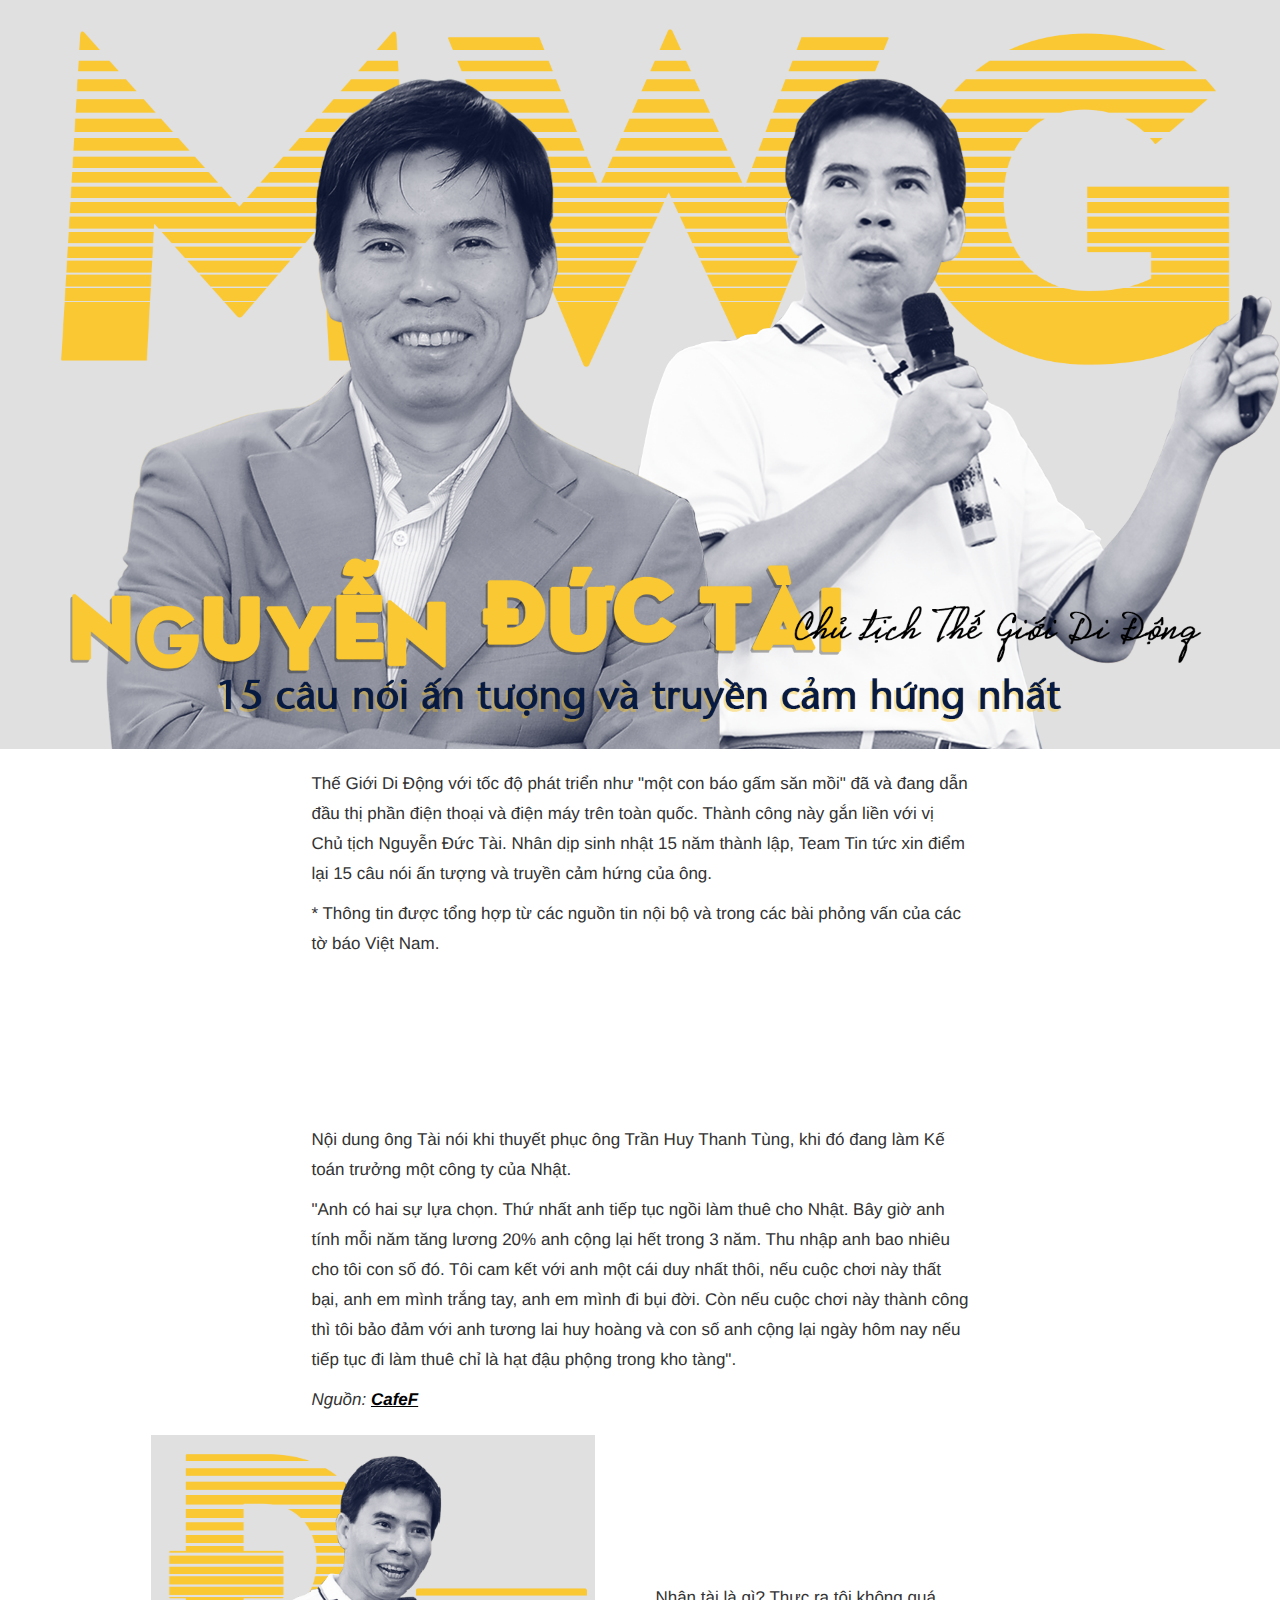
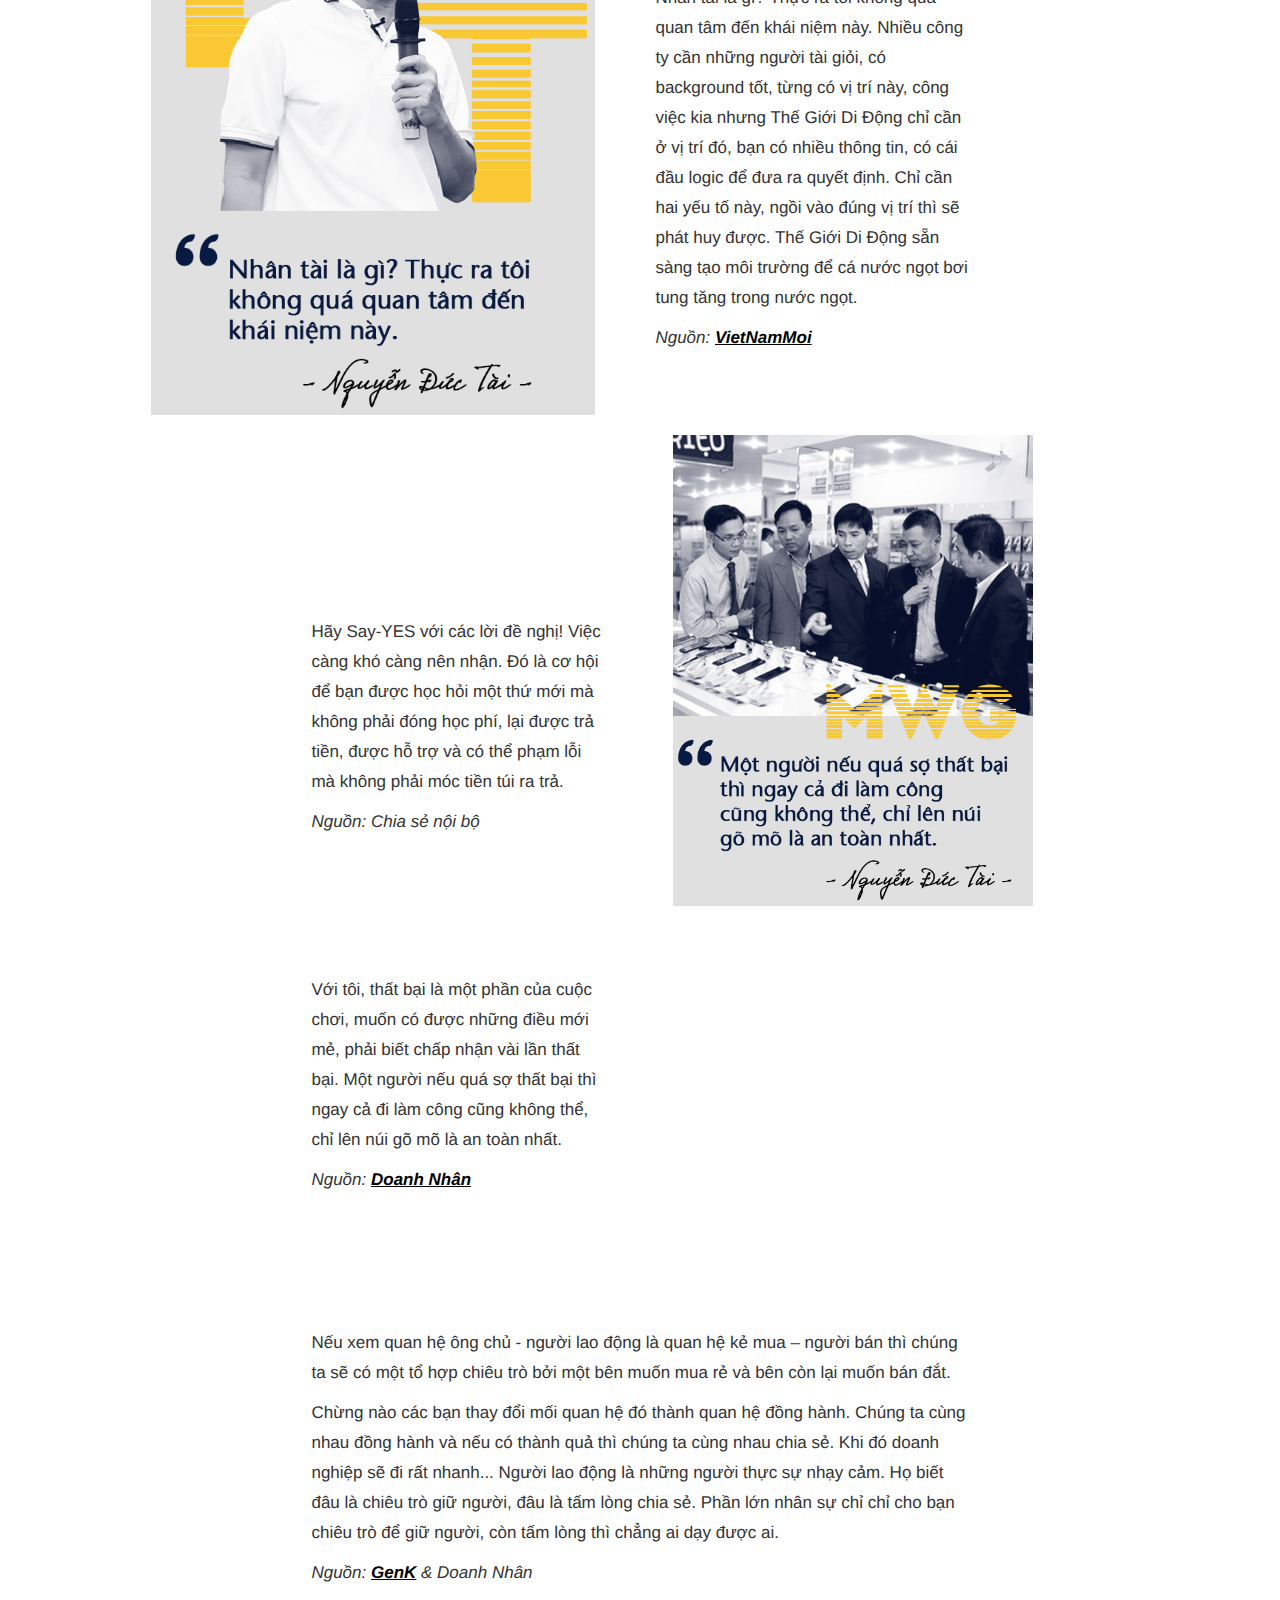
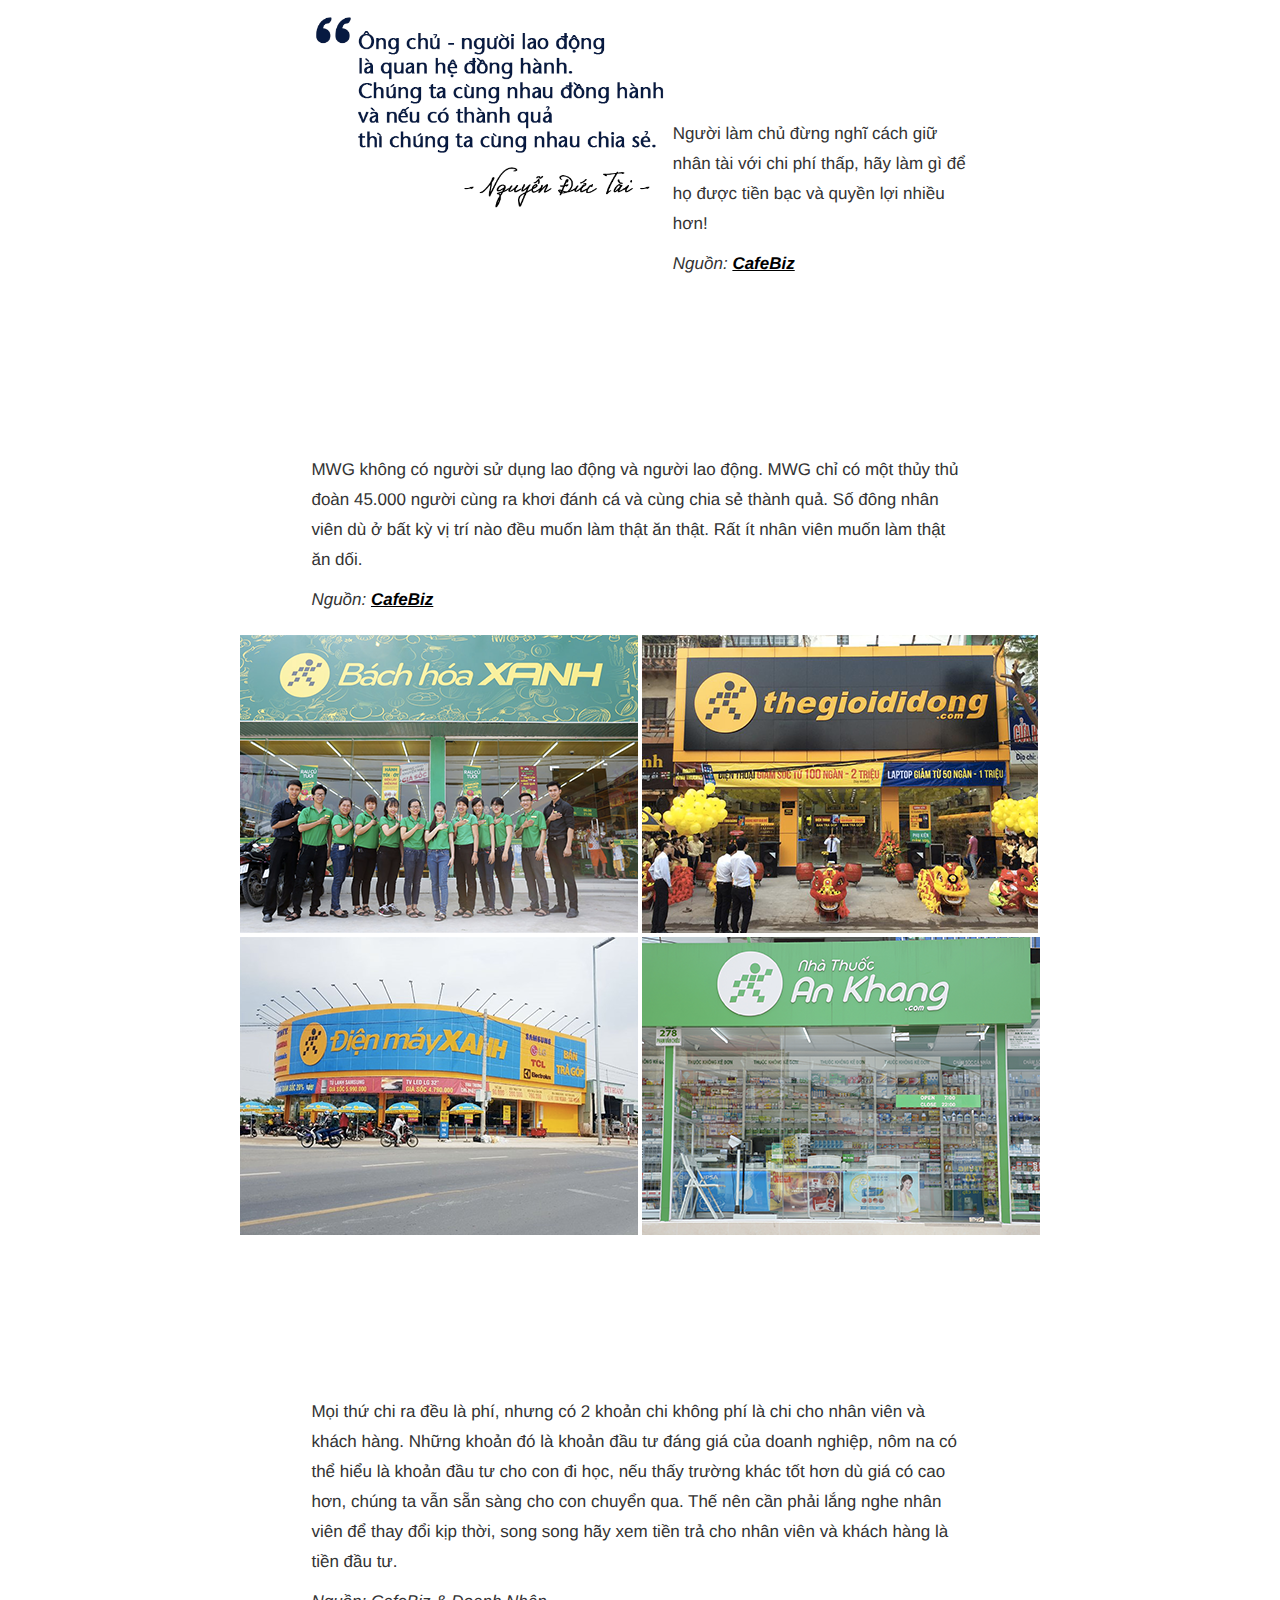
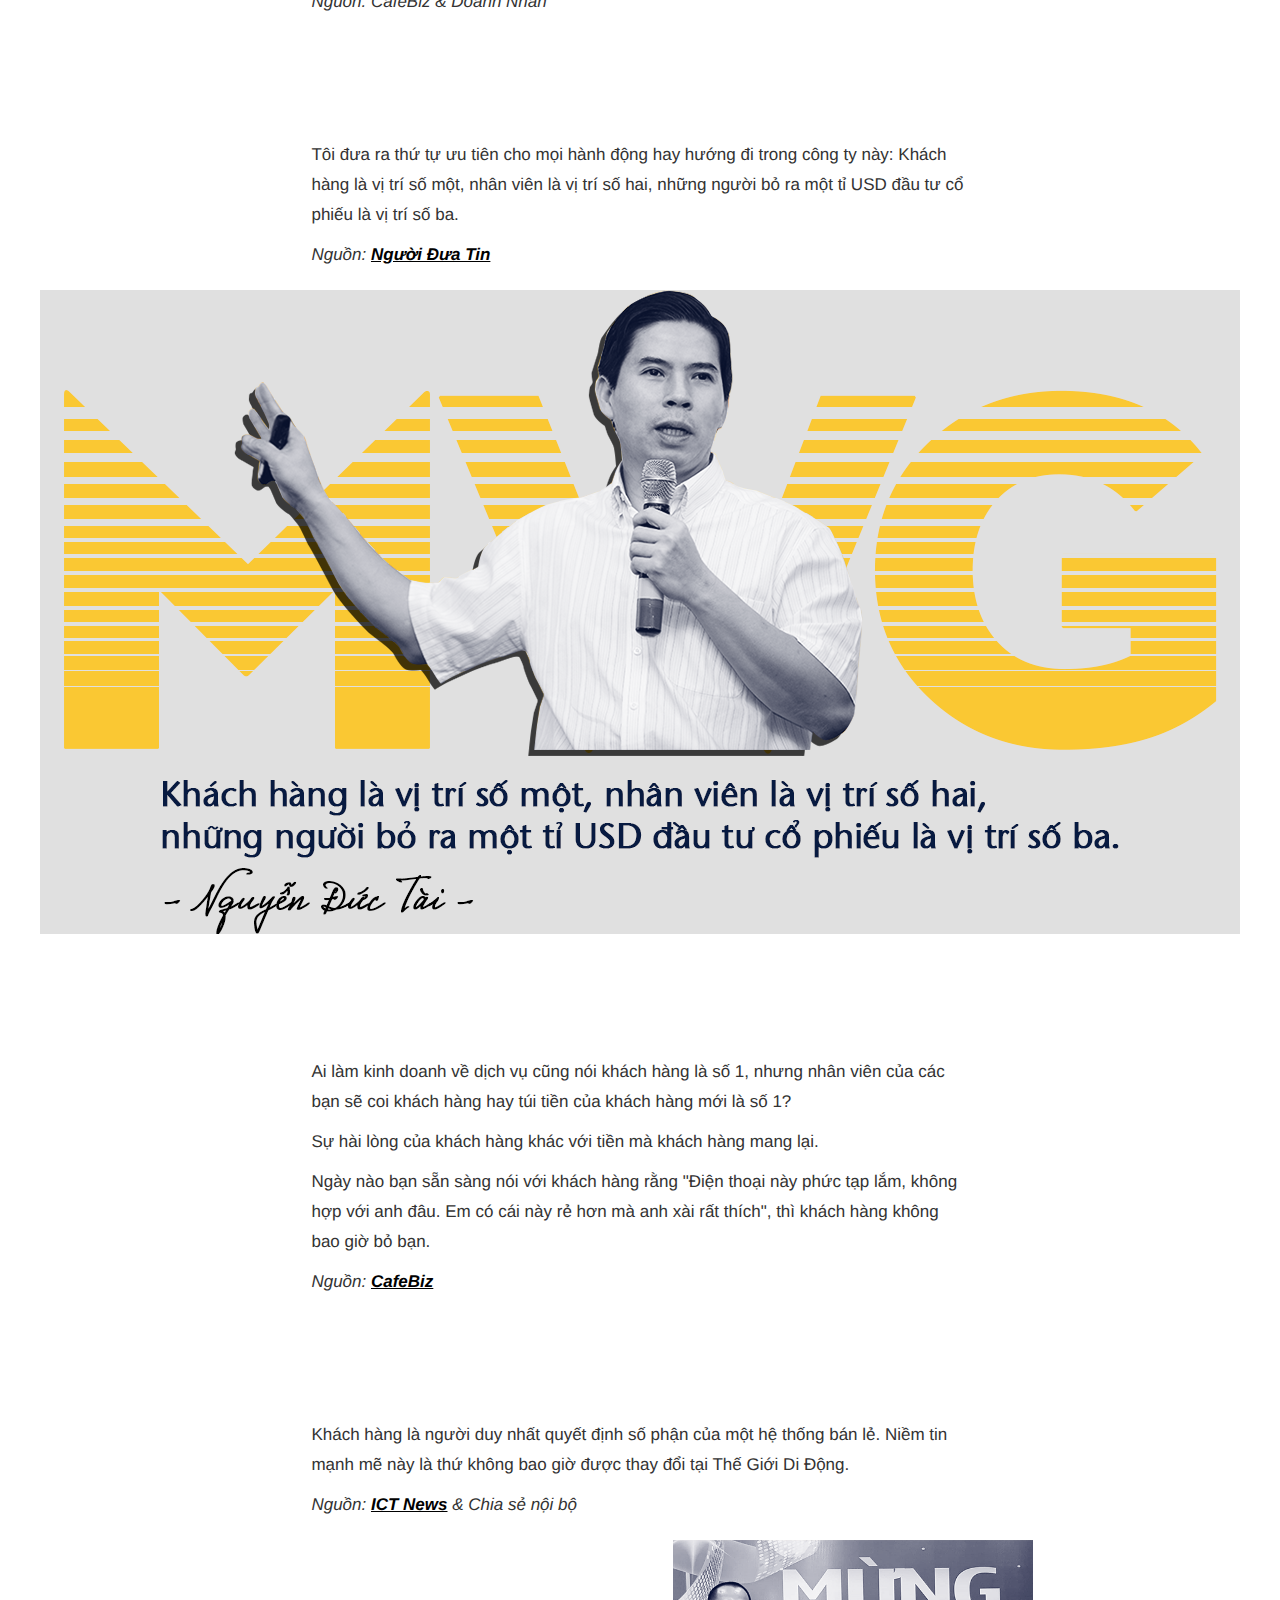
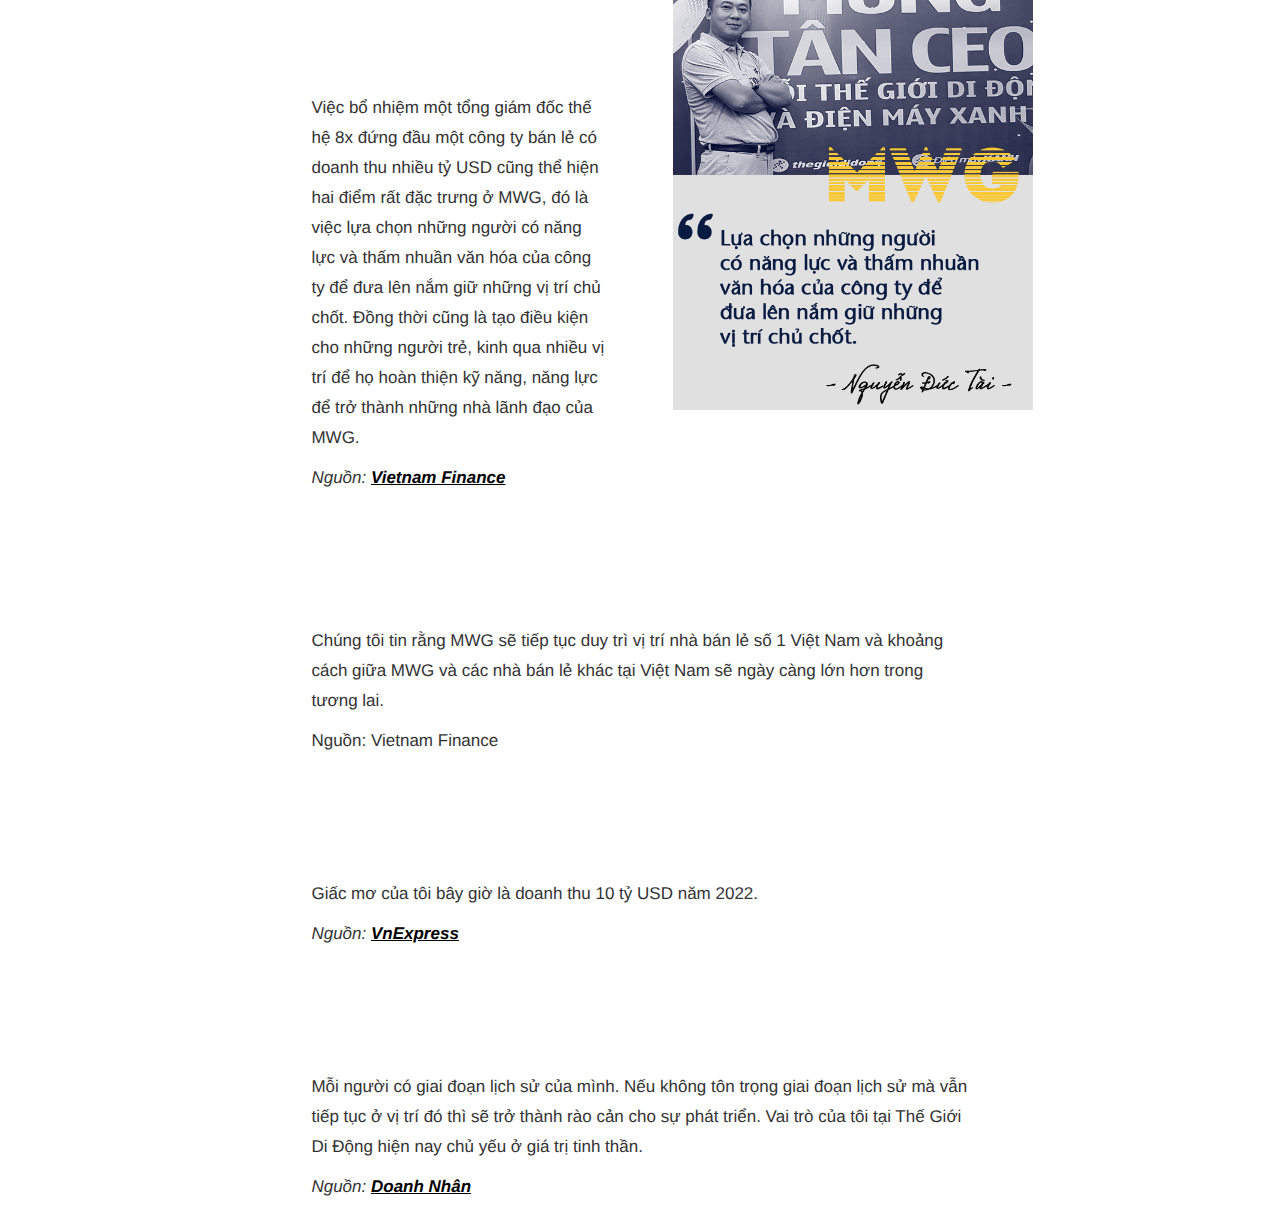
==== DESKTOP/index.html @ eb93d522 "first commit" ====
<!DOCTYPE html>
<html>
<!-- HTML5 shim and Respond.js IE8 support of HTML5 elements and media queries -->
	<!--[if lt IE 9]>
	<script src="detectie/html5shiv.js"></script>
	<script src="detectie/respond.min.js"></script>
<![endif]-->
<head>
	<title>Thế giới di động</title>
	<meta charset="utf-8">
	<link href="css/style.css" type="text/css" rel="stylesheet" media="screen">
	<link href="https://fonts.googleapis.com/css?family=Open+Sans" rel="stylesheet">
	<link href="https://fonts.googleapis.com/css?family=Arimo" rel="stylesheet">
	<link rel="stylesheet" type="text/css" href="css/aos.css">
	<script src="js/aos.js"></script>
</head>
<body>
	<script>
		AOS.init();
	</script><!---->
	<div class="block-header">
		<img src="images/header.png">
	</div>
	<div class="block-first">
		<div class="container">
			<p>Thế Giới Di Động với tốc độ phát triển như "một con báo gấm săn mồi" đã và đang dẫn đầu thị phần điện thoại và điện máy trên toàn quốc. Thành công này gắn liền với vị Chủ tịch Nguyễn Đức Tài. Nhân dịp sinh nhật 15 năm thành lập, Team Tin tức xin điểm lại 15 câu nói ấn tượng và truyền cảm hứng của ông.</p>
			<p>* Thông tin được tổng hợp từ các nguồn tin nội bộ và trong các bài phỏng vấn của các tờ báo Việt Nam.</p>
		</div>
	</div>
	<div class="outline">
		<div data-aos="fade-up" ata-aos-easing="linear" data-aos-delay="100">
			<img src="images/outline01.png">	
		</div>		
	</div>

	<div class="block-content">
		<div class="container">
			<p>Nội dung ông Tài nói khi thuyết phục ông Trần Huy Thanh Tùng, khi đó đang làm Kế toán trưởng một công ty của Nhật.</p>
			<p>"Anh có hai sự lựa chọn. Thứ nhất anh tiếp tục ngồi làm thuê cho Nhật. Bây giờ anh tính mỗi năm tăng lương 20% anh cộng lại hết trong 3 năm. Thu nhập anh bao nhiêu cho tôi con số đó. Tôi cam kết với anh một cái duy nhất thôi, nếu cuộc chơi này thất bại, anh em mình trắng tay, anh em mình đi bụi đời. Còn nếu cuộc chơi này thành công thì tôi bảo đảm với anh tương lai huy hoàng và con số anh cộng lại ngày hôm nay nếu tiếp tục đi làm thuê chỉ là hạt đậu phộng trong kho tàng".</p>
			<p><i>Nguồn: <a rel="nofollow" href="http://cafef.vn/day-la-cach-ong-nguyen-duc-tai-ap-dung-chieu-khich-tuong-cua-steve-jobs-chieu-mo-nhan-tai-de-gay-dung-the-gioi-di-dong-20190603165510876.chn" target="_blank" title="CafeF" type="CafeF">CafeF</a></i></p>
			<img src="images/img01.png" class="img-left">
		</div>
	</div>
	<div class="outline">
		<div data-aos="fade-down" ata-aos-easing="linear" data-aos-delay="100">
			<img class="outline-small" src="images/outline02.png" >	
		</div>		
	</div>
	<div class="block-content">
		<div class="container">
			<p>Nhân tài là gì? Thực ra tôi không quá quan tâm đến khái niệm này. Nhiều công ty cần những người tài giỏi, có background tốt, từng có vị trí này, công việc kia nhưng Thế Giới Di Động chỉ cần ở vị trí đó, bạn có nhiều thông tin, có cái đầu logic để đưa ra quyết định. Chỉ cần hai yếu tố này, ngồi vào đúng vị trí thì sẽ phát huy được. Thế Giới Di Động sẵn sàng tạo môi trường để cá nước ngọt bơi tung tăng trong nước ngọt.</p>
			<p><i>Nguồn: <a rel="nofollow" href="https://vietnammoi.vn/ong-chu-the-gioi-di-dong-dieu-toi-quan-tam-la-truoc-mot-ke-hoach-nhan-vien-luon-phai-noi-yes-20190629173135657.htm" target="_blank" title="VietNamMoi" type="VietNamMoi">VietNamMoi</a></i></p>
		</div>
	</div>
	<div class="clearfix-left"></div>
	<div class="block-content">
		<div class="container">
			<div class="row">
				<div class="column">
					<div class="outline">
						<div data-aos="fade-up" ata-aos-easing="linear" data-aos-delay="100">
							<img class="outline-small" src="images/outline03.png" >	
						</div>	
					</div>
					<p>Hãy Say-YES với các lời đề nghị! Việc càng khó càng nên nhận. Đó là cơ hội để bạn được học hỏi một thứ mới mà không phải đóng học phí, lại được trả tiền, được hỗ trợ và có thể phạm lỗi mà không phải móc tiền túi ra trả.</p>
					<p><i>Nguồn: Chia sẻ nội bộ</i></p>
					<div class="outline">
						<div data-aos="fade-left" ata-aos-easing="linear" data-aos-delay="100">
							<img class="outline-small" src="images/outline04.png">		
						</div>	
					</div>
					<p>Với tôi, thất bại là một phần của cuộc chơi, muốn có được những điều mới mẻ, phải biết chấp nhận vài lần thất bại. Một người nếu quá sợ thất bại thì ngay cả đi làm công cũng không thể, chỉ lên núi gõ mõ là an toàn nhất.</p>
					<p><i>Nguồn: <a rel="nofollow" href="https://doanhnhan.vn/triet-ly-kinh-doanh-trieu-do-cua-ong-hoang-di-dong-nguyen-duc-tai-d15989.html" target="_blank" title="Doanh Nhân" type="Doanh Nhân">Doanh Nhân</a></i></p>
				</div>
				<div class="column">
					<img src="images/img02.png">
				</div>
			</div>
			<div class="outline">
				<div data-aos="fade-down" ata-aos-easing="linear" data-aos-delay="100">
					<img src="images/outline05.png">	
				</div>		
			</div>
			<div class="container">
				<p>Nếu xem quan hệ ông chủ - người lao động là quan hệ kẻ mua – người bán thì chúng ta sẽ có một tổ hợp chiêu trò bởi một bên muốn mua rẻ và bên còn lại muốn bán đắt.&nbsp;</p>
				<p>Chừng nào các bạn thay đổi mối quan hệ đó thành quan hệ đồng hành. Chúng ta cùng nhau đồng hành và nếu có thành quả thì chúng ta cùng nhau chia sẻ. Khi đó doanh nghiệp sẽ đi rất nhanh... Người lao động là những người thực sự nhạy cảm. Họ biết đâu là chiêu trò giữ người, đâu là tấm lòng chia sẻ. Phần lớn nhân sự chỉ chỉ cho bạn chiêu trò để giữ người, còn tấm lòng thì chẳng ai dạy được ai.</p>
				<p><i>Nguồn: <a rel="nofollow" href="http://genk.vn/chu-tich-the-gioi-di-dong-nguyen-duc-tai-chung-nao-toi-con-o-vi-tri-nay-se-khong-co-co-chieu-tro-co-cua-mua-ban-suc-lao-dong-voi-gia-re-mat-2017050210095935.chn" target="_blank" title="GenK" type="GenK">GenK</a> &amp; Doanh Nhân</i></p>
				<div class="row">
					<div class="column">
						<img src="images/img04.png">
					</div>
					<div class="column">
						<div class="outline">
							<div data-aos="fade-down" ata-aos-easing="linear" data-aos-delay="100">
								<img src="images/outline06.png">	
							</div>		
						</div>
						<p>Người làm chủ đừng nghĩ cách giữ nhân tài với chi phí thấp, hãy làm gì để họ được tiền bạc và quyền lợi nhiều hơn!</p>
						<p><i>Nguồn:&nbsp;<a rel="nofollow" href="http://cafebiz.vn/ong-nguyen-duc-tai-nguoi-lam-chu-dung-nghi-cach-giu-nhan-tai-voi-chi-phi-thap-hay-lam-gi-de-ho-duoc-tien-bac-va-quyen-loi-nhieu-hon-20190201145614765.chn" target="_blank" title="CafeBiz" type="CafeBiz">CafeBiz</a></i></p>
					</div>
				</div>
				<div class="outline">
					<div data-aos="fade-down" ata-aos-easing="linear" data-aos-delay="100">
						<img src="images/outline07.png">	
					</div>		
				</div>
				<p>MWG không có người sử dụng lao động và người lao động. MWG chỉ có một thủy thủ đoàn 45.000 người cùng ra khơi đánh cá và cùng chia sẻ thành quả. Số đông nhân viên dù ở bất kỳ vị trí nào đều muốn làm thật ăn thật. Rất ít nhân viên muốn làm thật ăn dối.</p>
				<p><i>Nguồn: <a rel="nofollow" href="http://cafebiz.vn/ong-nguyen-duc-tai-de-mot-quan-ly-cong-hien-5-10-nam-ma-chua-co-cuoc-song-sung-tuc-la-that-bai-cua-nguoi-lanh-dao-cong-ty-20190602083036817.chn" target="_blank" title="CafeBiz" type="CafeBiz">CafeBiz</a></i></p>
			</div>
		</div>
		<div class="img-notfull">
			<img src="images/img03.png">
		</div>
		<div class="block-content">
			<div class="container">
				<div class="outline">
					<div data-aos="fade-down" ata-aos-easing="linear" data-aos-delay="100">
						<img src="images/outline08.png">	
					</div>		
				</div>
				<p>Mọi thứ chi ra đều là phí, nhưng có 2 khoản chi không phí là chi cho nhân viên và khách hàng. Những khoản đó là khoản đầu tư đáng giá của doanh nghiệp, nôm na có thể hiểu là khoản đầu tư cho con đi học, nếu thấy trường khác tốt hơn dù giá có cao hơn, chúng ta vẫn sẵn sàng cho con chuyển qua. Thế nên cần phải lắng nghe nhân viên để thay đổi kịp thời, song song hãy xem tiền trả cho nhân viên và khách hàng là tiền đầu tư.</p>
				<p><i>Nguồn: CafeBiz &amp; Doanh Nhân</i></p>
				<div class="outline">
					<div data-aos="fade-down" ata-aos-easing="linear" data-aos-delay="100">
						<img src="images/outline09.png">	
					</div>		
				</div>
				<p>Tôi đưa ra thứ tự ưu tiên cho mọi hành động hay hướng đi trong công ty này: Khách hàng là vị trí số một, nhân viên là vị trí số hai, những người bỏ ra một tỉ USD đầu tư cổ phiếu là vị trí số ba.</p>
				<p><i>Nguồn:&nbsp;<a rel="nofollow" href="https://www.nguoiduatin.vn/chu-tich-the-gioi-di-dong-va-chien-luoc-nhan-su-bat-cu-ceo-nao-cung-can-hoc-hoi-a433724.html" target="_blank" title="Người Đưa Tin" type="Người Đưa Tin">Người Đưa Tin</a></i></p>
			</div>
		</div>
		<div class="img-notfull">
			<img src="images/img05.png">
		</div>
		<div class="block-content">
			<div class="container">
				<div class="outline">
					<div data-aos="fade-down" ata-aos-easing="linear" data-aos-delay="100">
						<img src="images/outline10.png">	
					</div>		
				</div>
				<p>Ai làm kinh doanh về dịch vụ cũng nói khách hàng là số 1, nhưng nhân viên của các bạn sẽ coi khách hàng hay túi tiền của khách hàng mới là số 1?</p>
				<p>Sự hài lòng của khách hàng khác với tiền mà khách hàng mang lại.</p>
				<p>Ngày nào bạn sẵn sàng nói với khách hàng rằng "Điện thoại này phức tạp lắm, không hợp với anh đâu. Em có cái này rẻ hơn mà anh xài rất thích", thì khách hàng không bao giờ bỏ bạn.</p>
				<p><i>Nguồn: <a rel="nofollow" href="http://cafebiz.vn/nhan-vien-tgdd-ban-duoc-doanh-so-khung-se-bi-nhac-nho-va-ly-giai-cua-ong-nguyen-duc-tai-van-hoa-cua-ban-la-vi-khach-hang-hay-vi-ngui-thay-mui-tien-cua-khach-hang-20190704202851921.chn" target="_blank" title="CafeBiz" type="CafeBiz">CafeBiz</a></i></p>
				<div class="outline">
					<div data-aos="fade-down" ata-aos-easing="linear" data-aos-delay="100">
						<img src="images/outline11.png">	
					</div>		
				</div>
				<p>Khách hàng là người duy nhất quyết định số phận của một hệ thống bán lẻ. Niềm tin mạnh mẽ này là thứ không bao giờ được thay đổi tại Thế Giới Di Động.</p>
				<p><i>Nguồn:&nbsp;<a rel="nofollow" href="https://ictnews.vn/kinh-doanh/doanh-nghiep/khi-khach-hang-mang-san-pham-ra-doi-nhan-vien-the-gioi-di-dong-chi-duoc-phep-hoi-mot-cau-duy-nhat-184355.ict" target="_blank" title="ICT News" type="ICT News">ICT News</a>&nbsp;&amp; Chia sẻ nội bộ</i></p>
				<div class="row">
					<div class="column">
						<div class="outline">
							<div data-aos="fade-down" ata-aos-easing="linear" data-aos-delay="100">
								<img src="images/outline12.png">	
							</div>		
						</div>
						<p>Việc bổ nhiệm một tổng giám đốc thế hệ 8x đứng đầu một công ty bán lẻ có doanh thu nhiều tỷ USD cũng thể hiện hai điểm rất đặc trưng ở MWG, đó là việc lựa chọn những người có năng lực và thấm nhuần văn hóa của công ty để đưa lên nắm giữ những vị trí chủ chốt. Đồng thời cũng là tạo điều kiện cho những người trẻ, kinh qua nhiều vị trí để họ hoàn thiện kỹ năng, năng lực để trở thành những nhà lãnh đạo của MWG.</p>
						<p><i>Nguồn: <a rel="nofollow" href="https://vietnamfinance.vn/ong-nguyen-duc-tai-khoang-cach-giua-mwg-va-cac-nha-ban-le-khac-se-ngay-cang-lon-20180504224221162.htm" target="_blank" title="Vietnam Finance" type="Vietnam Finance">Vietnam Finance</a></i></p>
					</div>
					<div class="column">
						<img src="images/img06.png">
					</div>
				</div>
				<div class="outline">
					<div data-aos="fade-down" ata-aos-easing="linear" data-aos-delay="100">
						<img src="images/outline13.png">	
					</div>		
				</div>
				<p>Chúng tôi tin rằng MWG sẽ tiếp tục duy trì vị trí nhà bán lẻ số 1 Việt Nam và khoảng cách giữa MWG và các nhà bán lẻ khác tại Việt Nam sẽ ngày càng lớn hơn trong tương lai.</p>
				<p>Nguồn: Vietnam Finance</p>
				<div class="outline">
					<div data-aos="fade-down" ata-aos-easing="linear" data-aos-delay="100">
						<img src="images/outline14.png">	
					</div>		
				</div>
				<p>Giấc mơ của tôi bây giờ là doanh thu 10 tỷ USD năm 2022.</p>
				<p><i>Nguồn: <a rel="nofollow" href="https://vnexpress.net/kinh-doanh/tu-con-trai-nguoi-ban-hang-rong-den-ong-chu-the-gioi-di-dong-3762921.html" target="_blank" title="VnExpress" type="VnExpress">VnExpress</a></i></p>
				<div class="outline">
					<div data-aos="fade-down" ata-aos-easing="linear" data-aos-delay="100">
						<img src="images/outline15.png">	
					</div>		
				</div>
				<p>Mỗi người có giai đoạn lịch sử của mình. Nếu không tôn trọng giai đoạn lịch sử mà vẫn tiếp tục ở vị trí đó thì sẽ trở thành rào cản cho sự phát triển.&nbsp;Vai trò của tôi tại Thế Giới Di Động hiện nay chủ yếu ở giá trị tinh thần.</p>
				<p><i>Nguồn: <a rel="nofollow" href="https://doanhnhan.vn/ong-nguyen-duc-tai-he-lo-nguyen-do-roi-chiec-ghe-quyen-luc-cua-the-gioi-di-dong-d19852.html" target="_blank" title="Doanh Nhân" type="Doanh Nhân">Doanh Nhân</a></i></p>
			</div>
		</div>
	</body>
	</html>
---- DESKTOP/css/style.css ----
* {
    margin: 0;
    padding: 0;
}

img {
    border: 0;
    display: block;
}

a {
    /*text-decoration: none;*/
}

ul, ol {
    /*list-style: none;*/
    list-style: inside;
}

.clr {
    clear: both;
}

body, input, button, option, textarea, label, select, legend, h1, h2, h3, h4, h5, h6, h1 a, h2 a, h3 a, h4 a, h5 a, h6 a {
    font: 14px/18px Arial, Helvetica, sans-serif;
    color: #333;
    outline: none;
}

p {
    -webkit-margin-before: 0;
    -webkit-margin-after: 0;
    -webkit-margin-start: 0;
    -webkit-margin-end: 0;
    text-rendering: geometricPrecision;
}
input[type=text], input[type=tel], textarea {
    -webkit-appearance: none;
}
p, ul{
    font-family: Helvetica;
    font-size: 17px !important;
    line-height: 30px !important;
}
/*body{
    background-color: black;
    color: white;
}*/

.font-bold{
    font-weight: bold;
}
body a:link{
    color: black;
    -webkit-text-fill-color: black;
    font-weight: bold;

}
.block-header img{
    width: 100%;
    margin-bottom: 20px;
}
.container{
    max-width: 657.16px;
    margin: 0 auto;
}
.column {
  float: left;
  width: 45%;
}
.column:nth-child(odd){
    margin-right: 5%;
}

.column:nth-child(even){
    margin-left: 5%;
}
.row:after {
  content: "";
  display: table;
  clear: both;
}
.column img{
    width: 360px;
}
.outline, .row, .img-content{
    margin-top: 20px;
    margin-bottom: 20px;
}
.img-notfull{
    margin-top: 20px;
    margin-bottom: 20px;
}
.outline img, .img-notfull img{
    display: block;
    margin: 0 auto;
}
.del-margin{
    margin: 0 !important;
}
.img-foot img{
    width: 100%;
    margin-top: 10px;
    display: block;
}
.full_screen{
    width: 100%;
    margin: 20px 0;
}
.full_screen img{
    width: 657px;
    margin: 0 auto;
}

.block-first{
    /*margin-top: 40px;*/
}

h3 iframe{
    margin: 20px 0;
}
.img-left{
    float: left;
    width: 444px;
    margin: 10px 60px 0 -160px;
}

.img-right{
    float: right;
    width: 444px;
    margin: 10px -160px 0 60px;
}

.clearfix-left {
  clear: left;
}

.clearfix-right {
  clear: right;
}

.center-cropped {
  width: 657.16px;
  background-position: center center;
  background-repeat: no-repeat;
  margin-bottom: 20px;
}

.container p {
    margin-bottom: 10px;
}

.button_buy{
    max-width: 250px;
    margin: 0 auto;
}

.buynow{
    margin: auto;
    width: 250px;
    text-align: center;
    line-height: 20.8px;
    background: -webkit-linear-gradient(top,#f89406,#f76b1c);
    border: 1px solid #d97f00;
    padding: 5px 15px;
    text-align: center;
    color: rgb(255, 255, 0);
    text-transform: uppercase;
    border-radius: 4px;
    font-size: 14px;
    font-weight: bold;
    display: inline-block;
    margin-top: 5px;
    text-decoration: none;
}

.buynow span{
    color: rgb(255, 255, 0);
    font-weight: bold;
}

.outline-small{
    margin: 0 !important;
    display: inline-block !important;
}
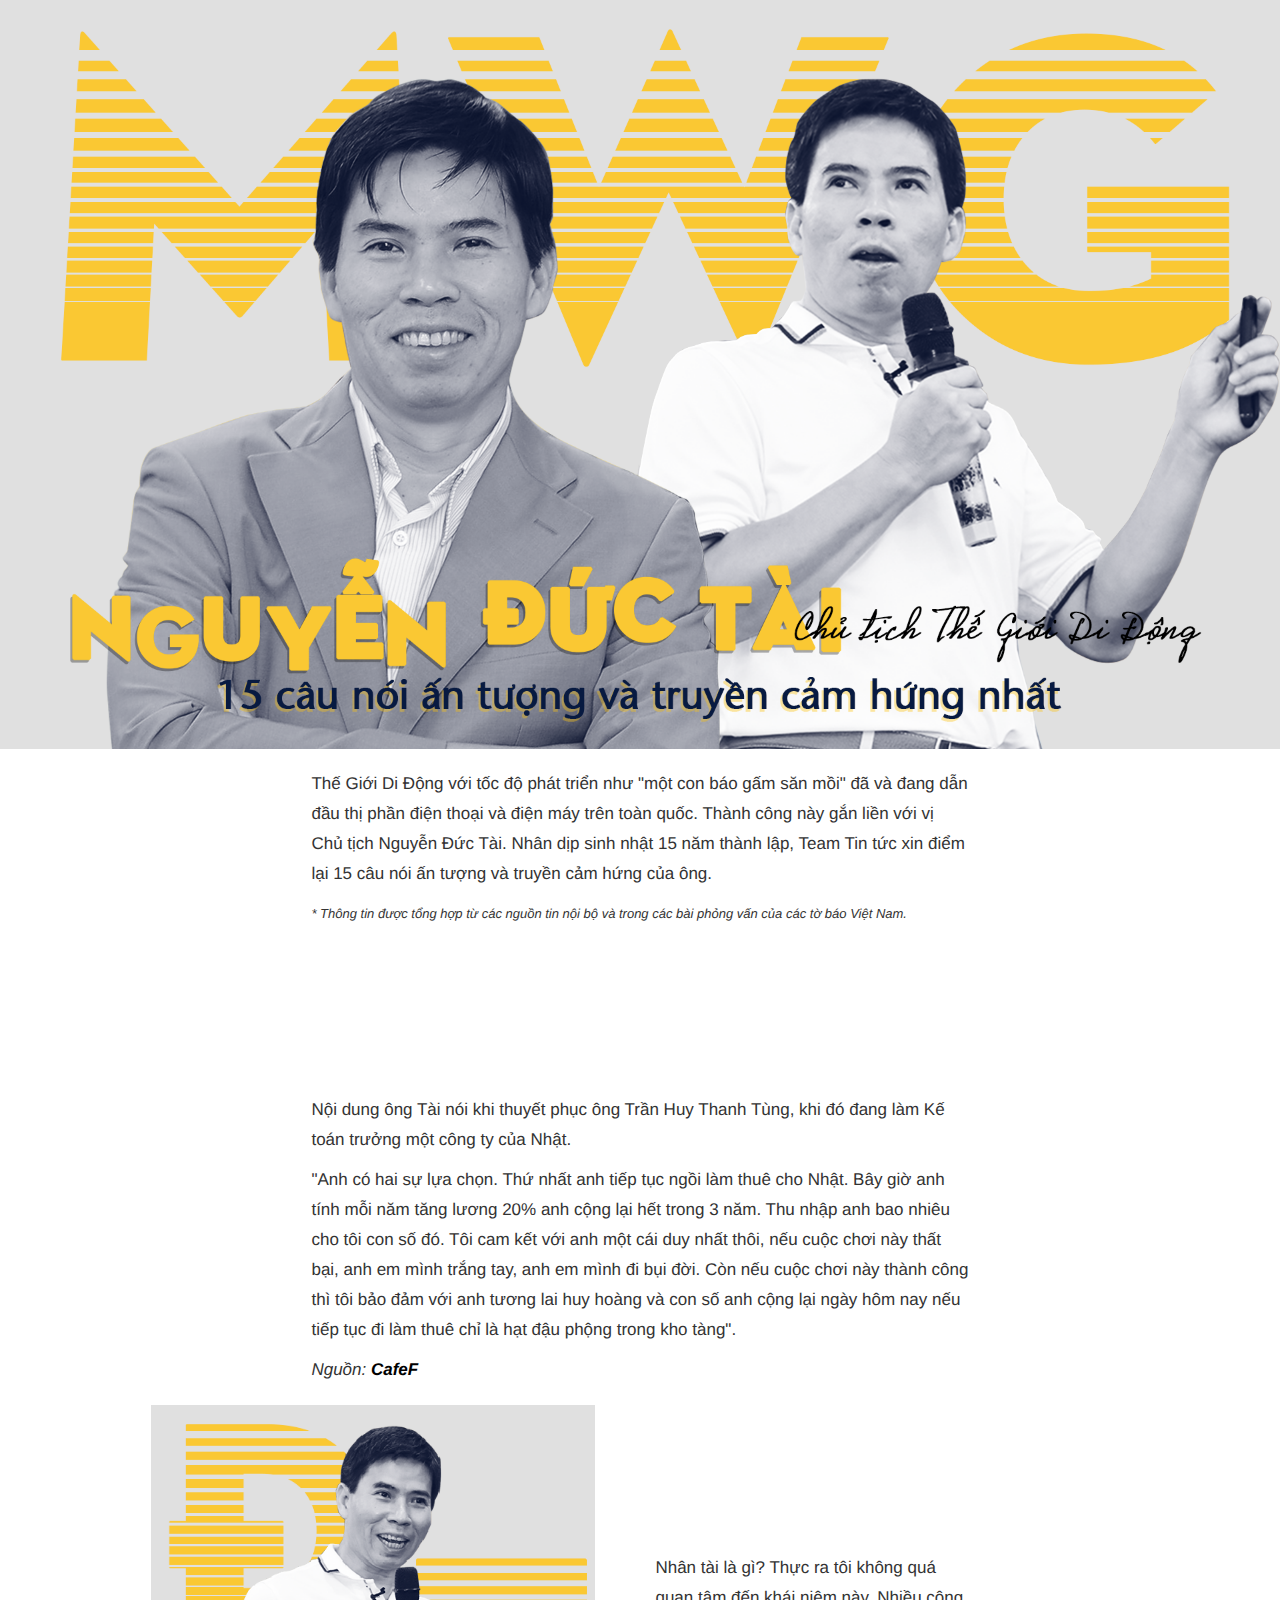
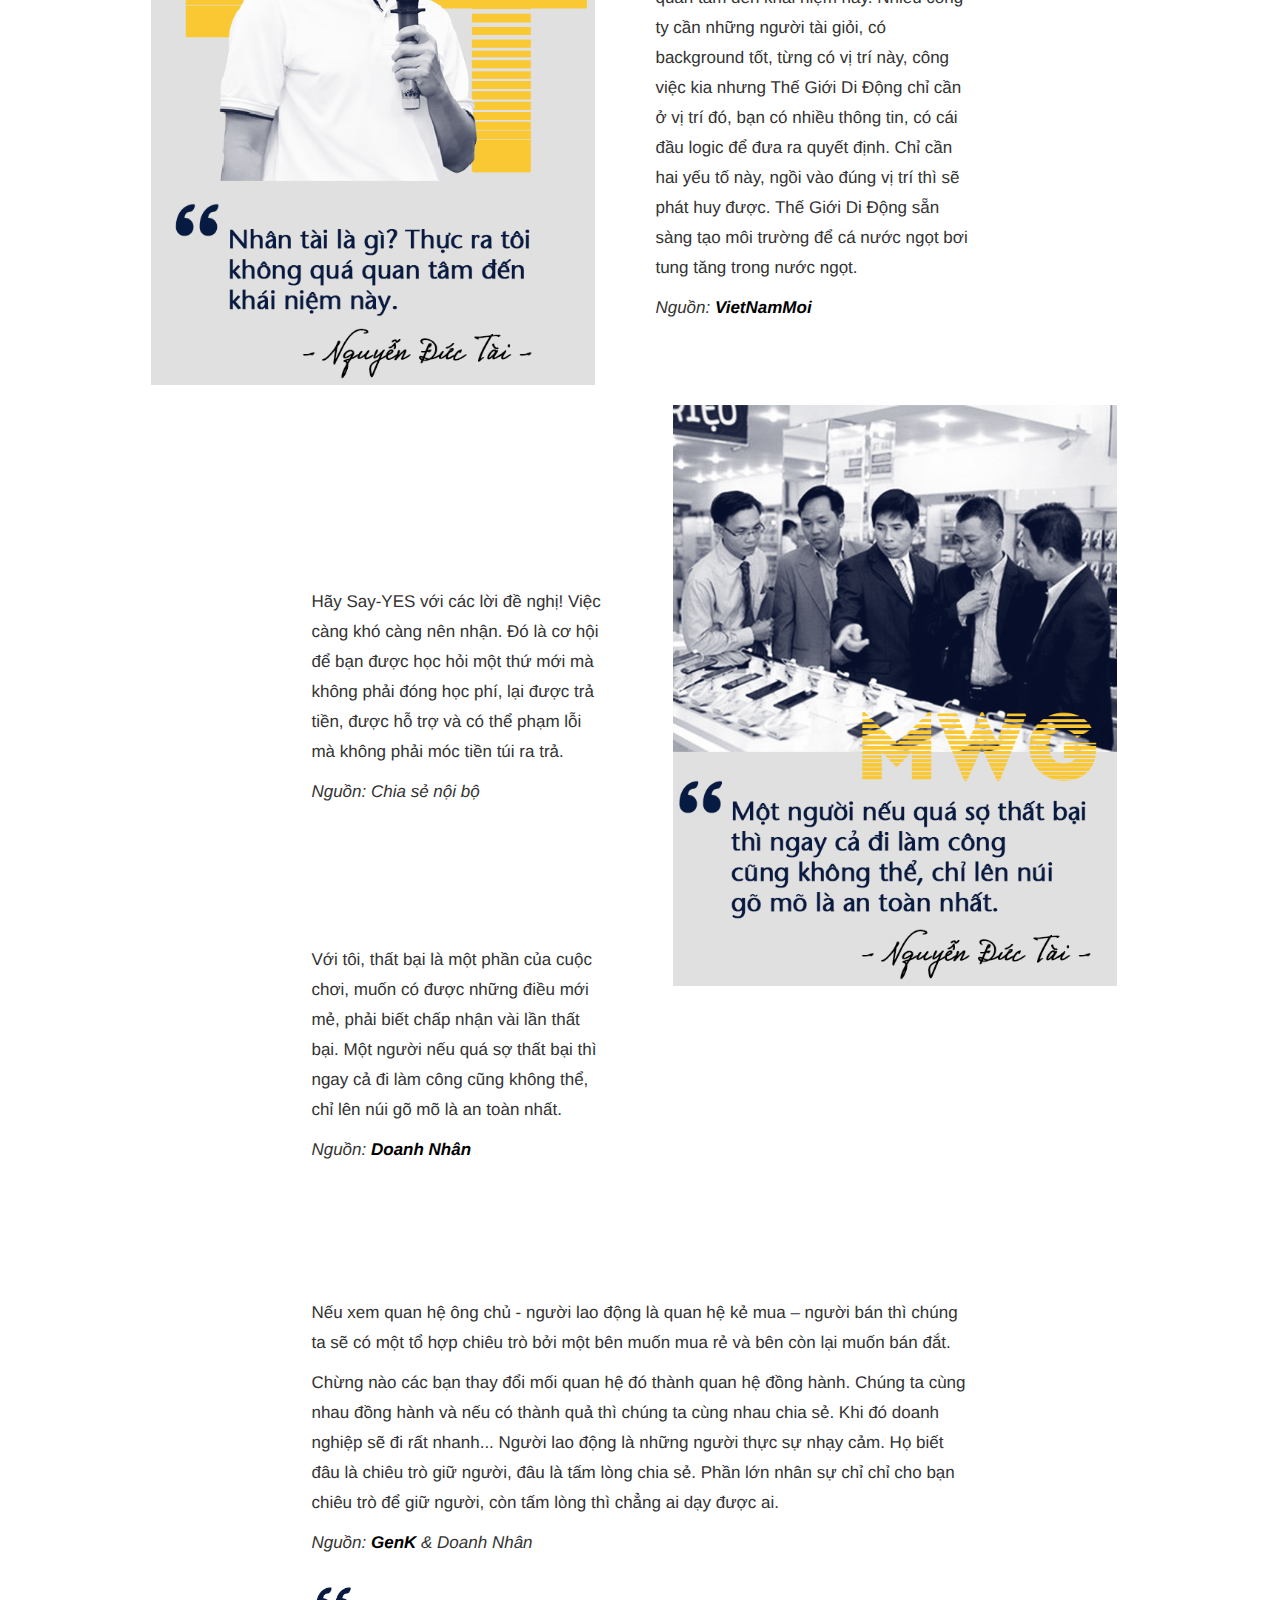
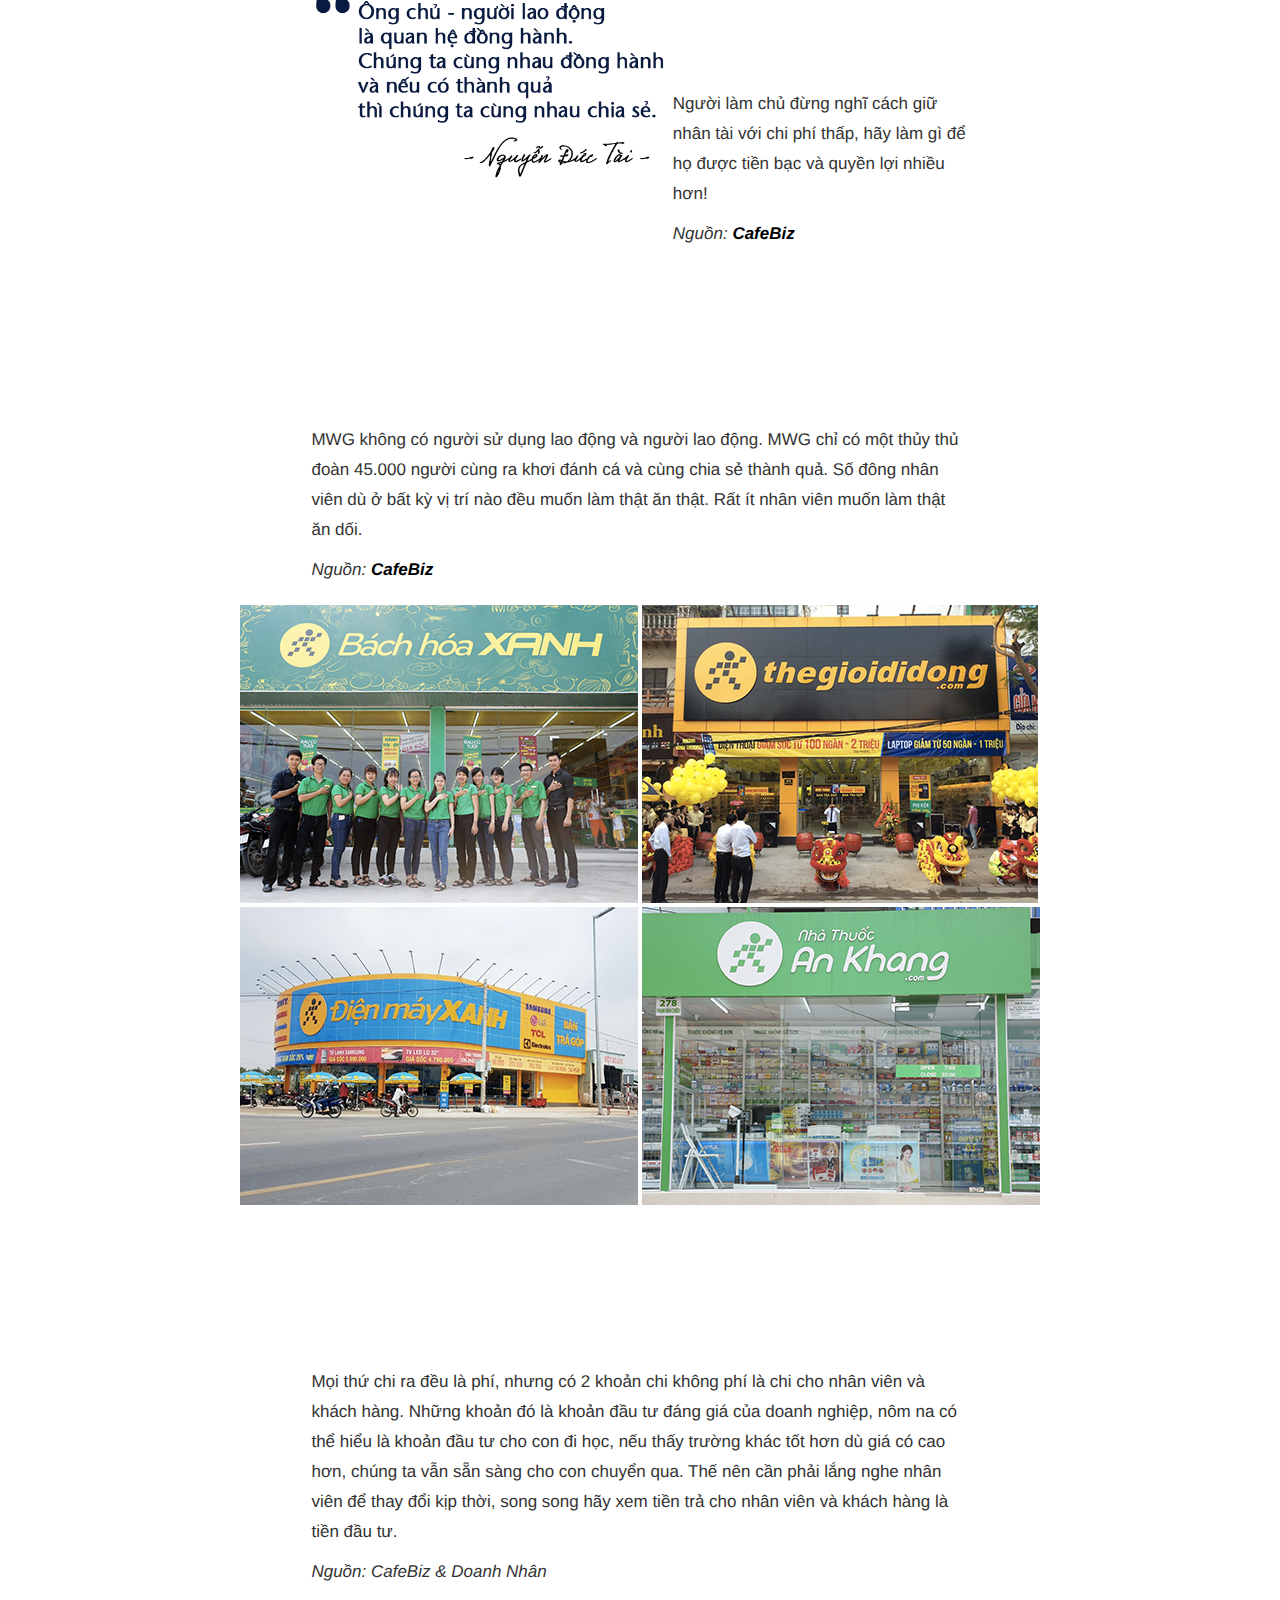
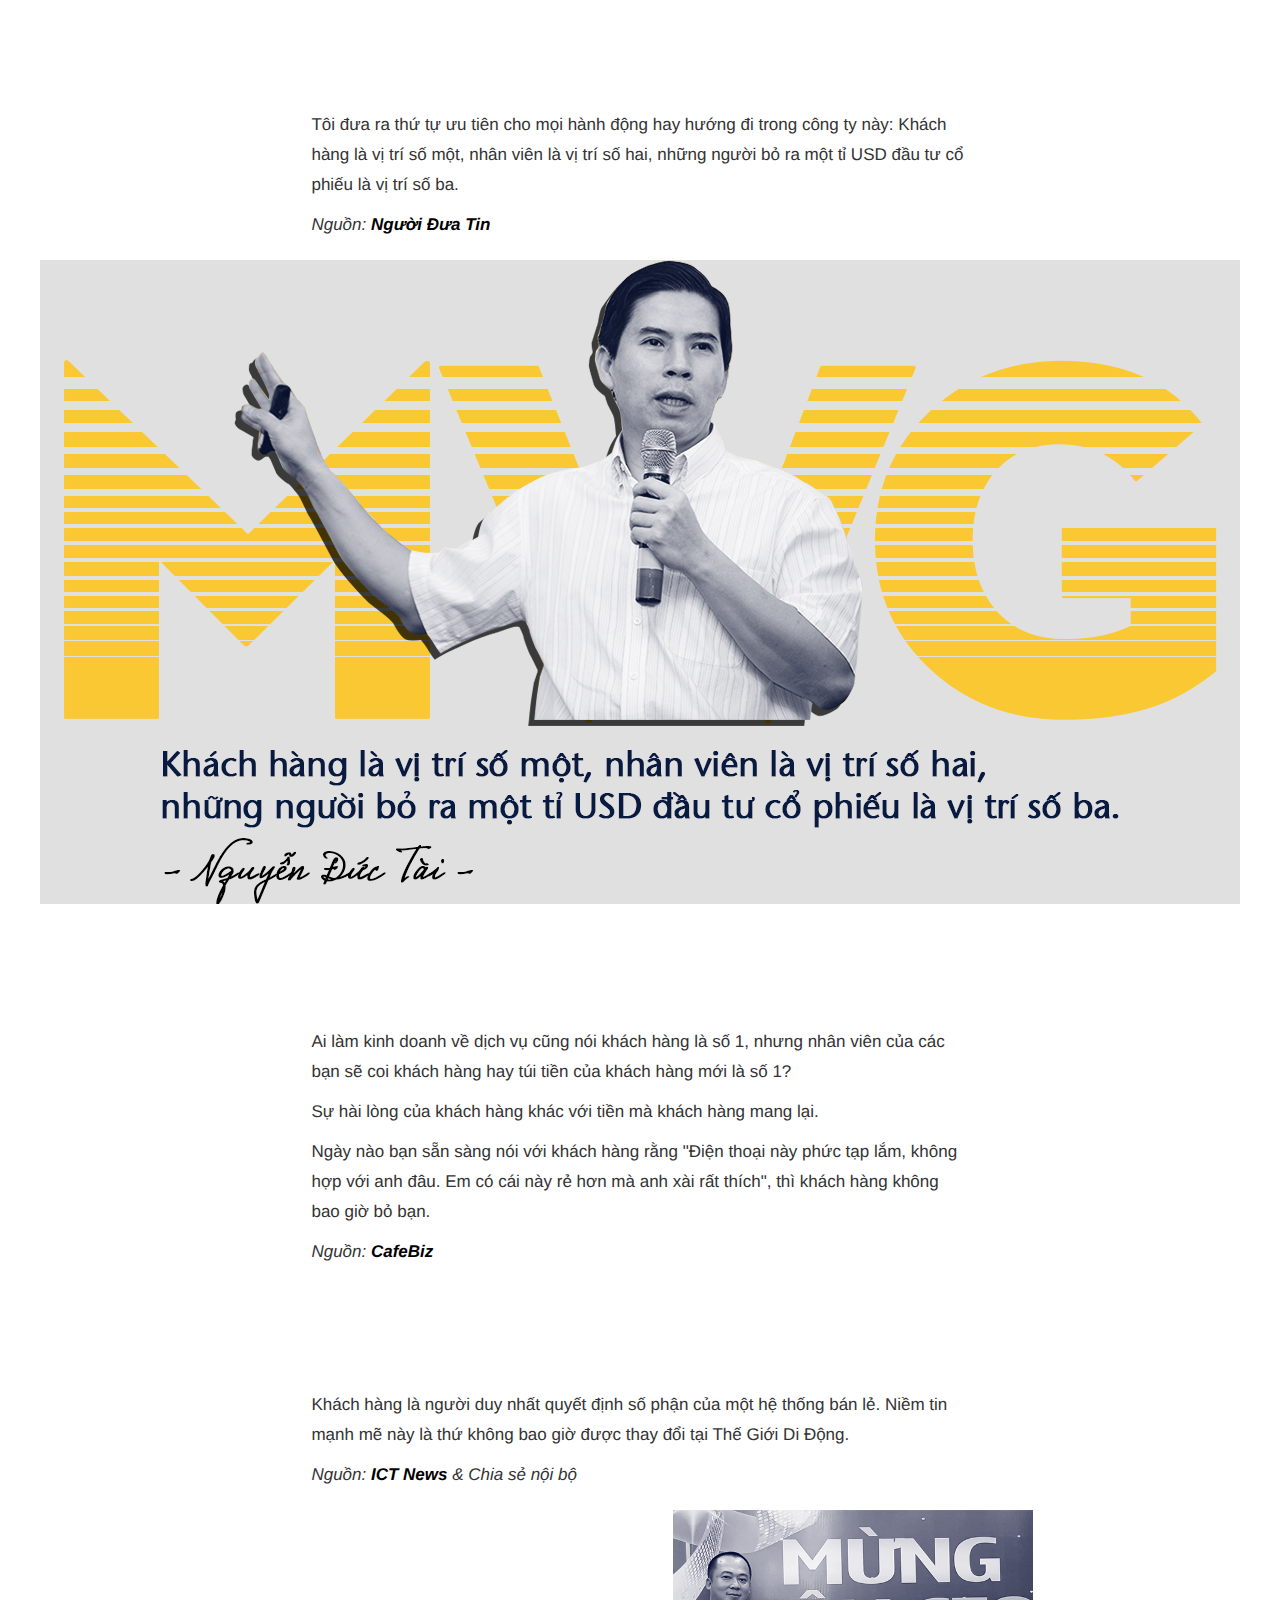
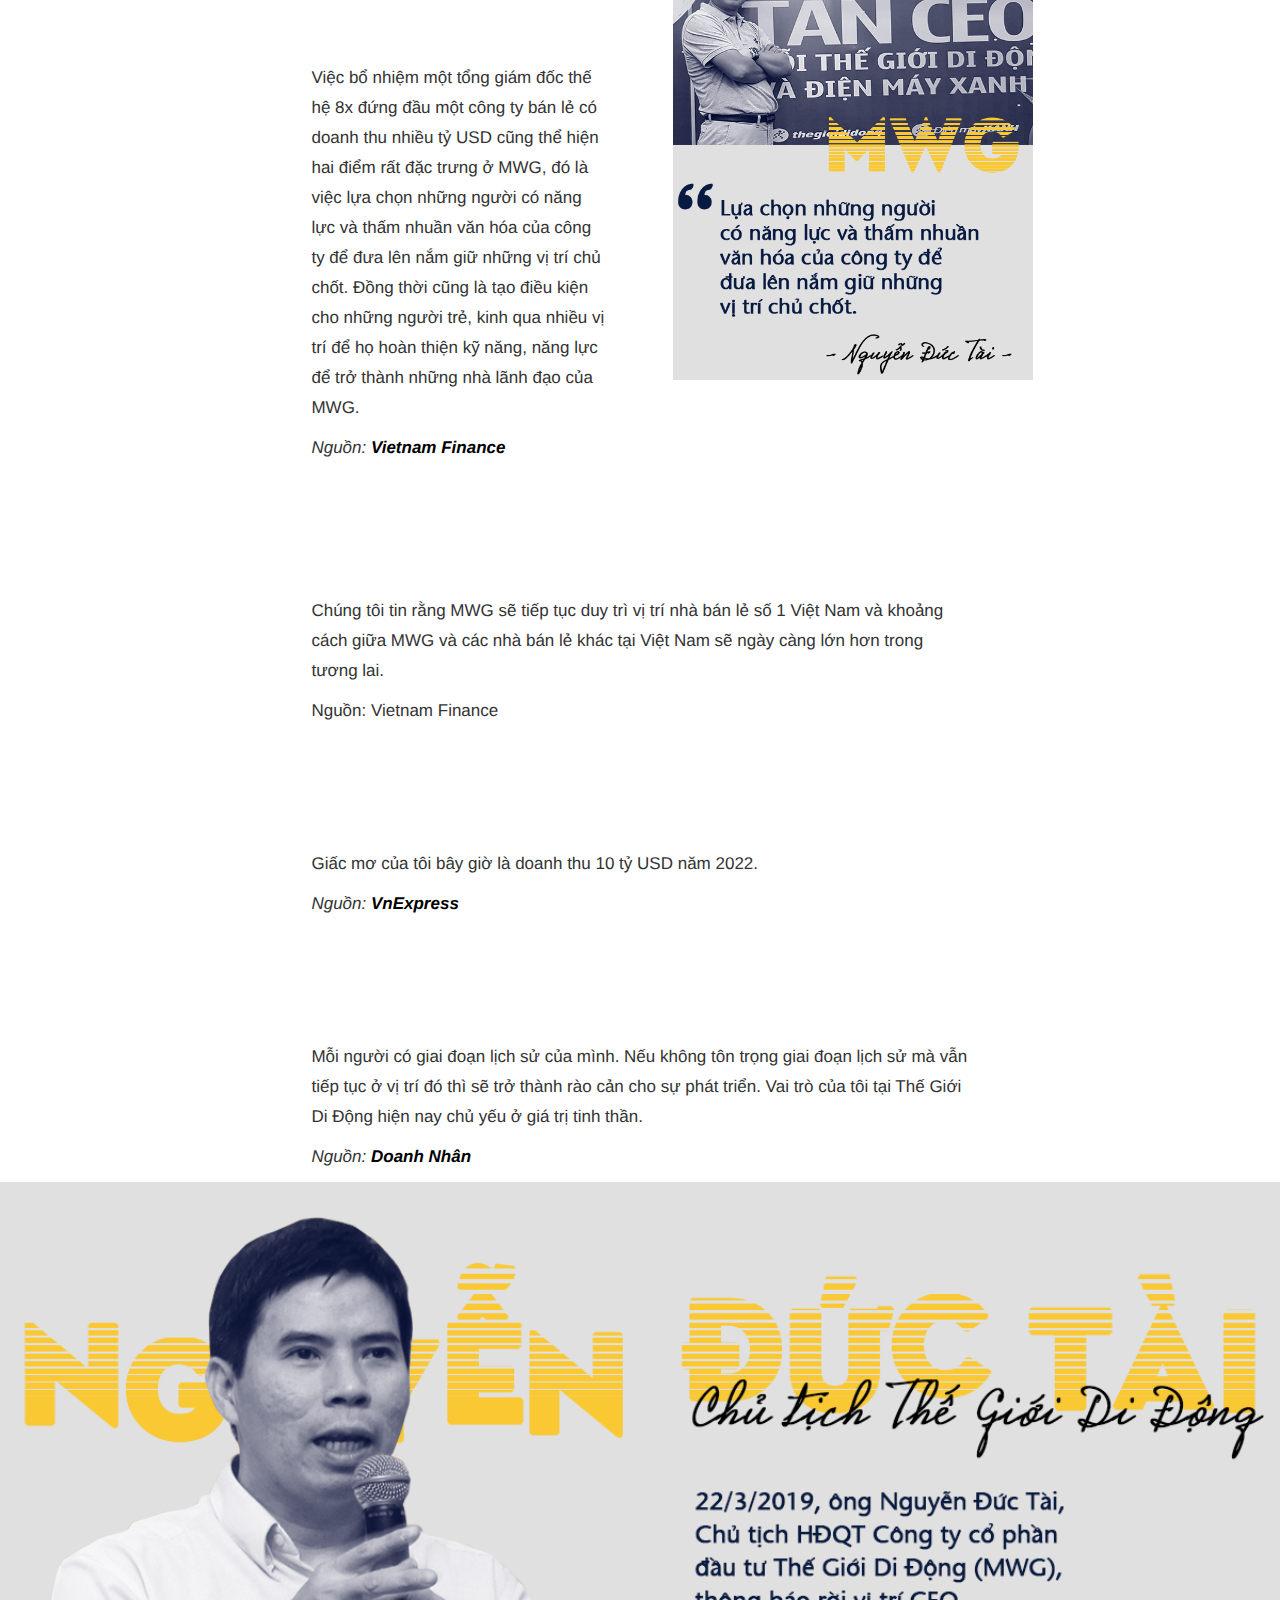
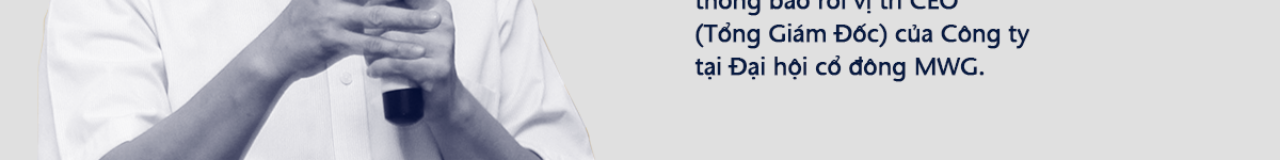
==== commit ba3371cb: "update desktop" ====
--- a/DESKTOP/index.html
+++ b/DESKTOP/index.html
@@ -24,7 +24,7 @@
 	<div class="block-first">
 		<div class="container">
 			<p>Thế Giới Di Động với tốc độ phát triển như "một con báo gấm săn mồi" đã và đang dẫn đầu thị phần điện thoại và điện máy trên toàn quốc. Thành công này gắn liền với vị Chủ tịch Nguyễn Đức Tài. Nhân dịp sinh nhật 15 năm thành lập, Team Tin tức xin điểm lại 15 câu nói ấn tượng và truyền cảm hứng của ông.</p>
-			<p>* Thông tin được tổng hợp từ các nguồn tin nội bộ và trong các bài phỏng vấn của các tờ báo Việt Nam.</p>
+			<p class="note">* Thông tin được tổng hợp từ các nguồn tin nội bộ và trong các bài phỏng vấn của các tờ báo Việt Nam.</p>
 		</div>
 	</div>
 	<div class="outline">
@@ -73,7 +73,7 @@
 					<p><i>Nguồn: <a rel="nofollow" href="https://doanhnhan.vn/triet-ly-kinh-doanh-trieu-do-cua-ong-hoang-di-dong-nguyen-duc-tai-d15989.html" target="_blank" title="Doanh Nhân" type="Doanh Nhân">Doanh Nhân</a></i></p>
 				</div>
 				<div class="column">
-					<img src="images/img02.png">
+					<img style="width: 444px;" src="images/img02.png">
 				</div>
 			</div>
 			<div class="outline">
@@ -187,5 +187,8 @@
 				<p><i>Nguồn: <a rel="nofollow" href="https://doanhnhan.vn/ong-nguyen-duc-tai-he-lo-nguyen-do-roi-chiec-ghe-quyen-luc-cua-the-gioi-di-dong-d19852.html" target="_blank" title="Doanh Nhân" type="Doanh Nhân">Doanh Nhân</a></i></p>
 			</div>
 		</div>
+		<div class="full_screen">
+			<img src="images/img07.png">
+		</div>
 	</body>
 	</html>--- a/DESKTOP/css/style.css
+++ b/DESKTOP/css/style.css
@@ -54,6 +54,7 @@
     color: black;
     -webkit-text-fill-color: black;
     font-weight: bold;
+    text-decoration: none;
 
 }
 .block-header img{
@@ -105,10 +106,9 @@
 }
 .full_screen{
     width: 100%;
-    margin: 20px 0;
 }
 .full_screen img{
-    width: 657px;
+    width: 100%;
     margin: 0 auto;
 }
 
@@ -182,4 +182,9 @@
 .outline-small{
     margin: 0 !important;
     display: inline-block !important;
+}
+
+.note{
+    font-size: 13px !important;
+    font-style: italic;
 }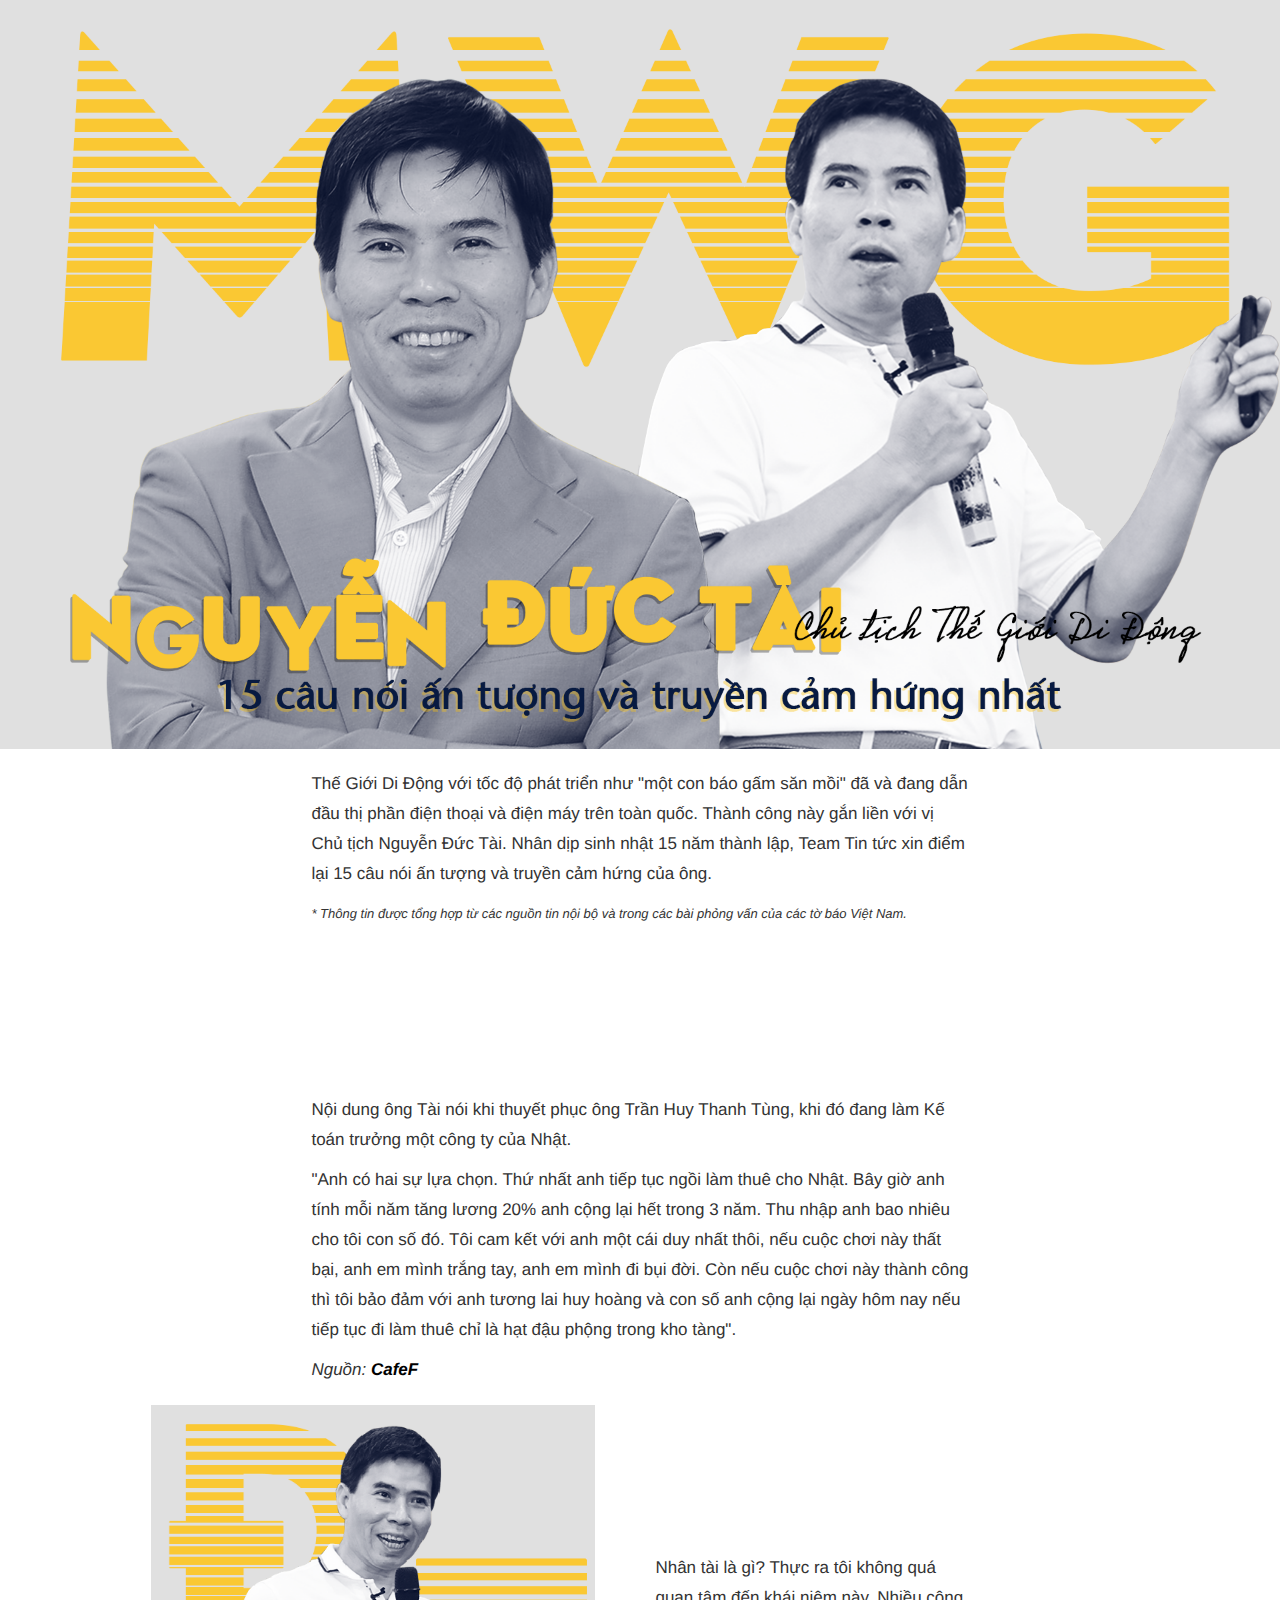
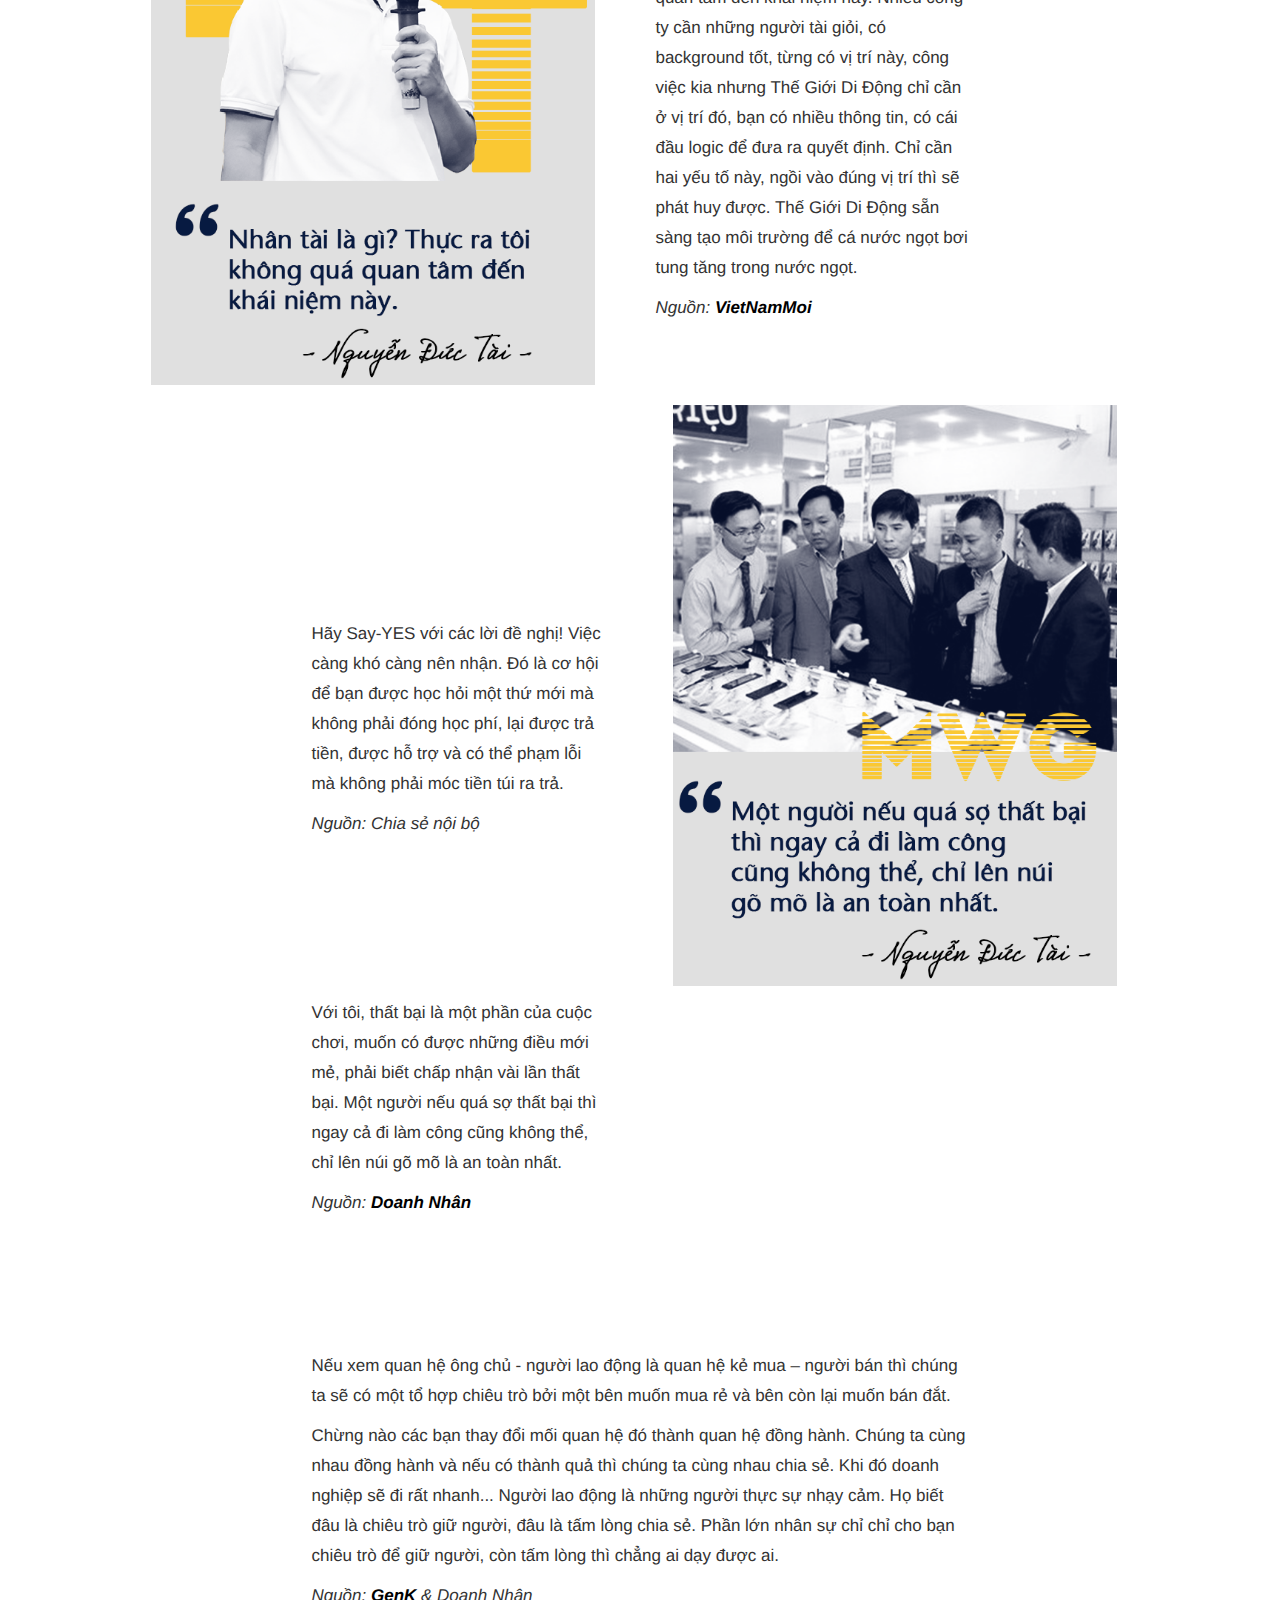
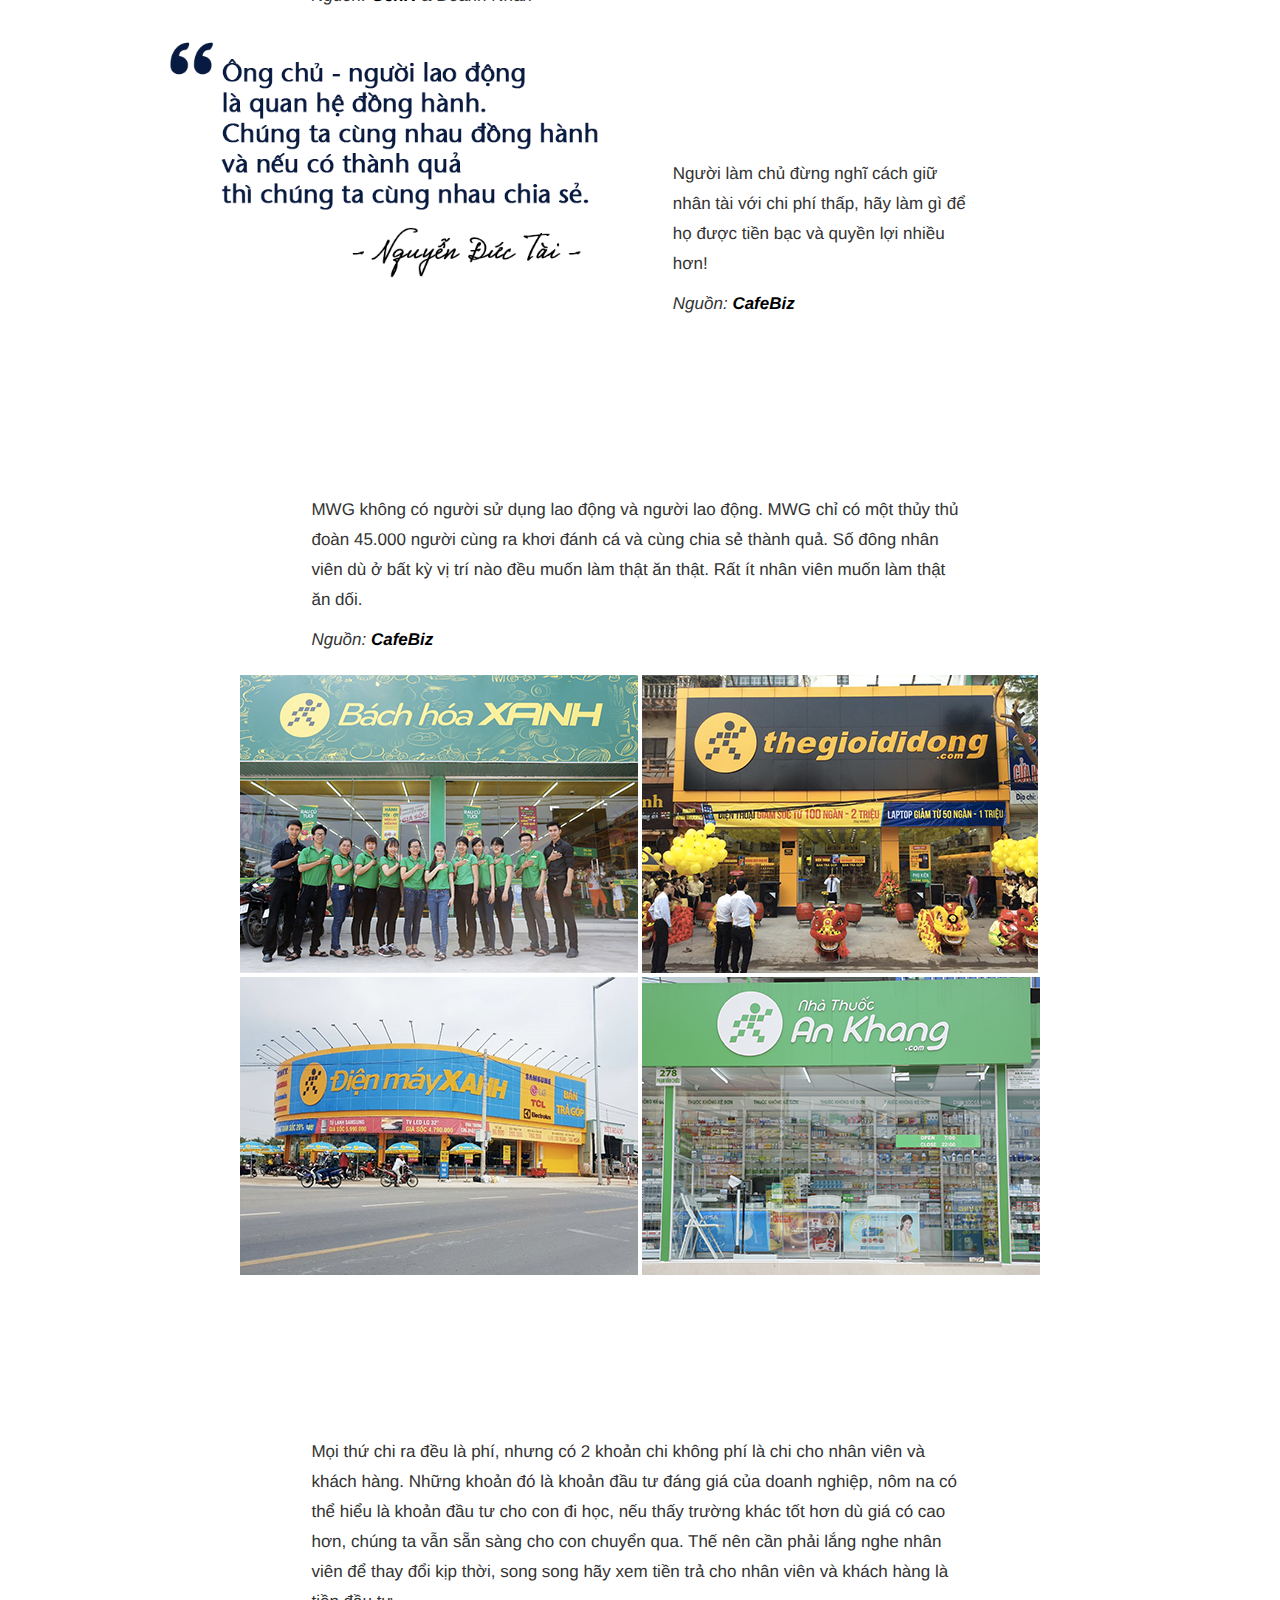
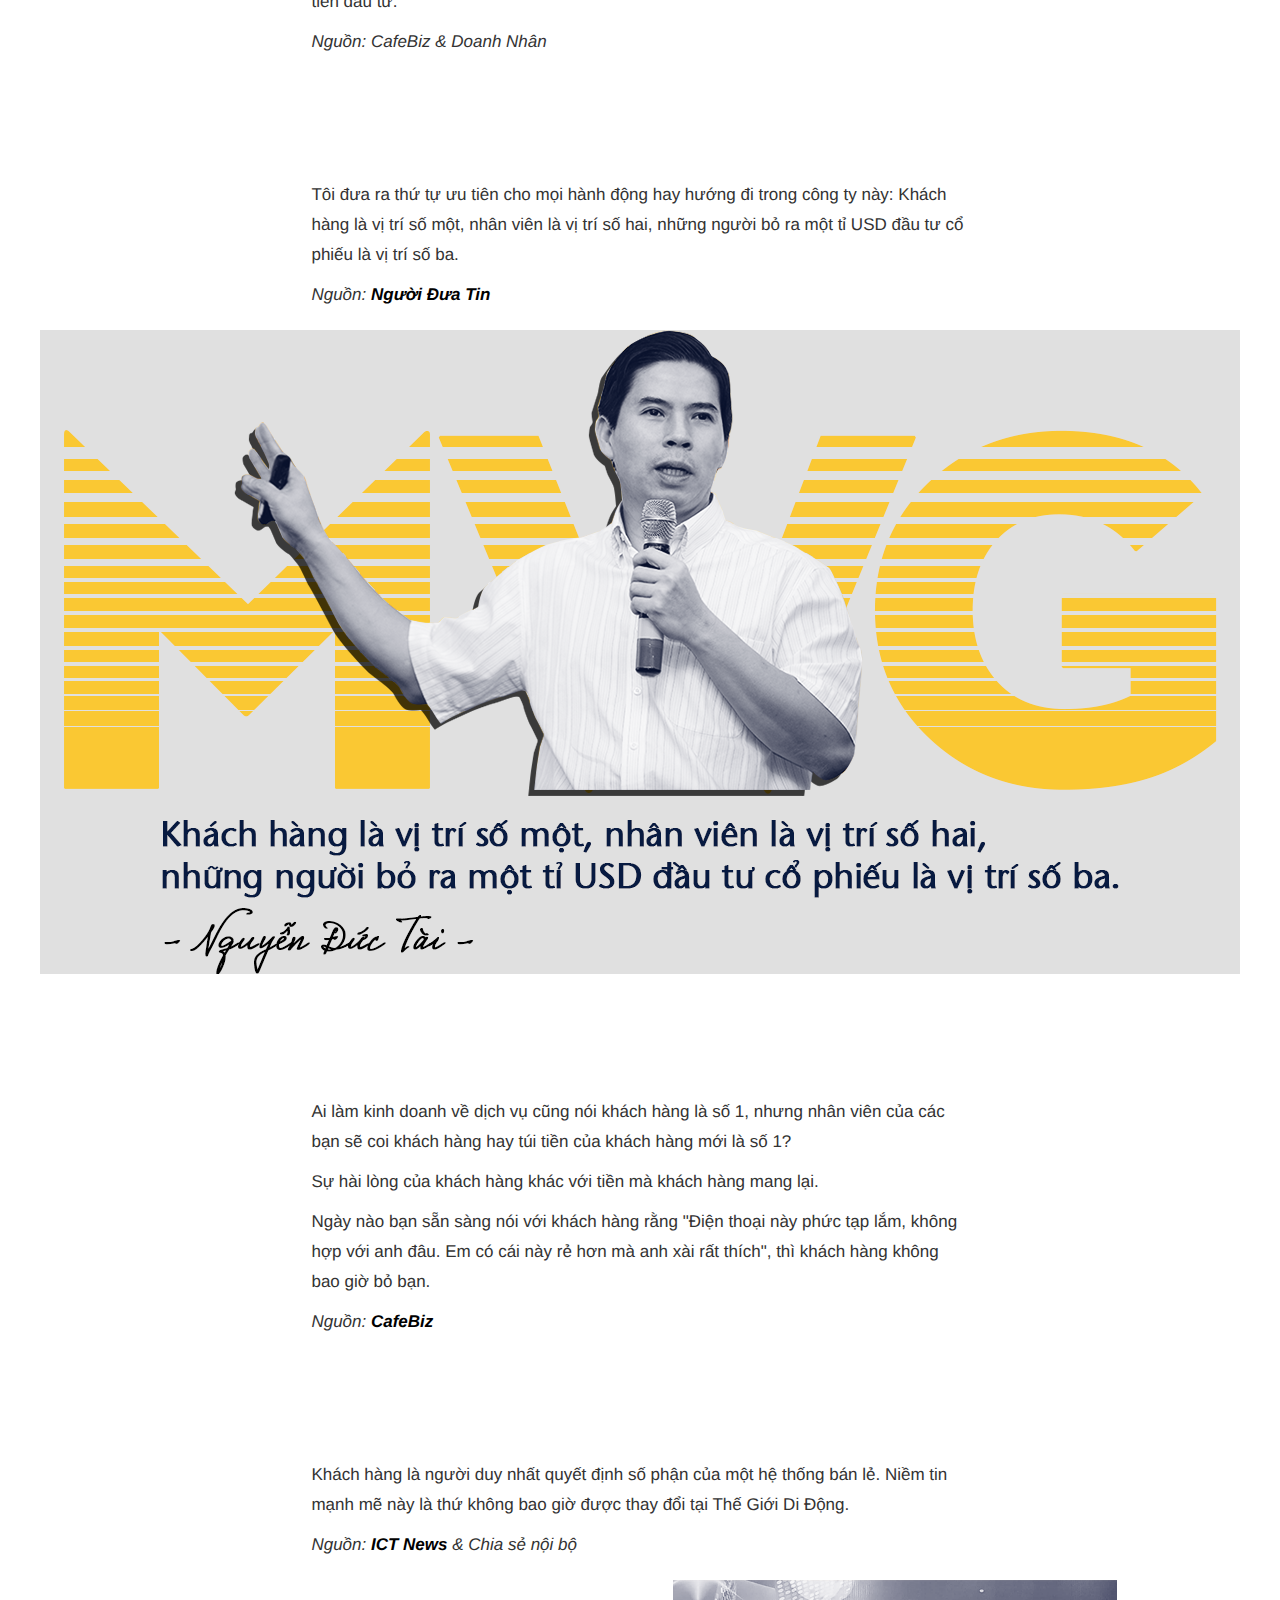
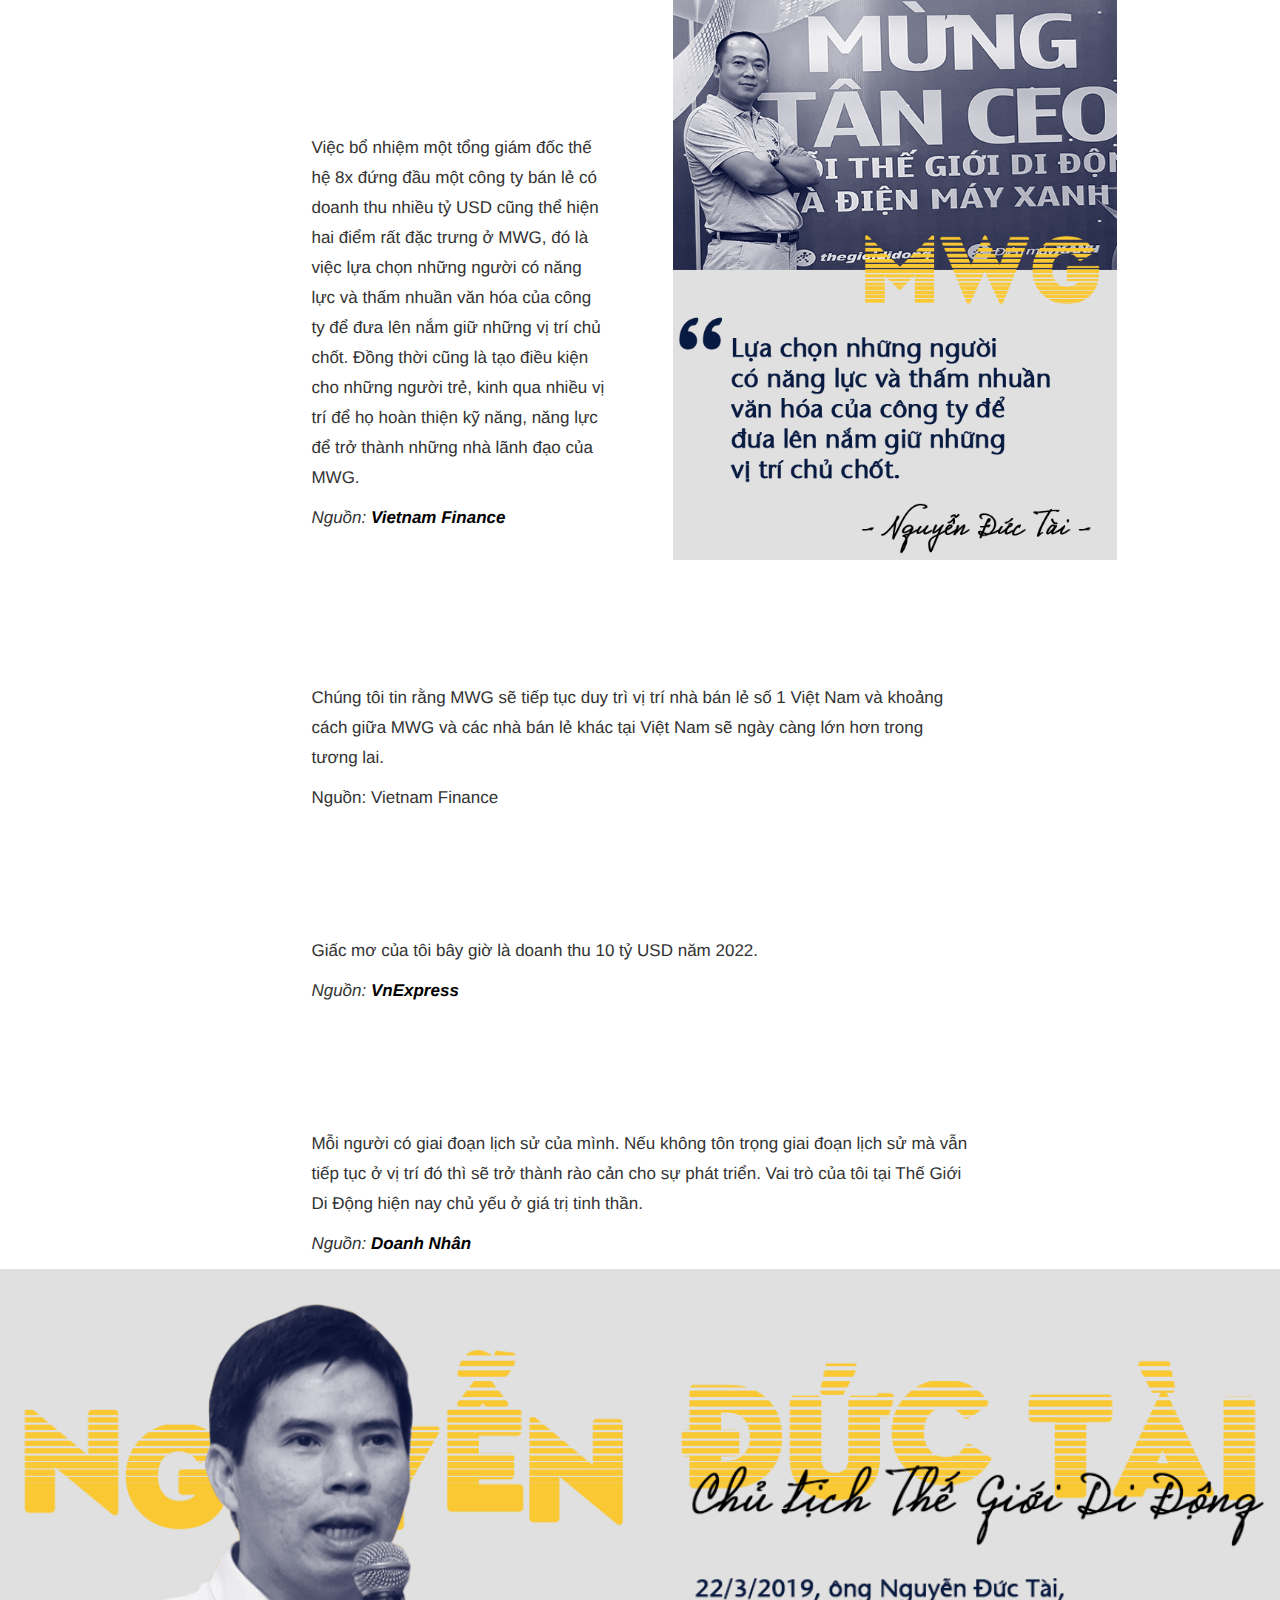
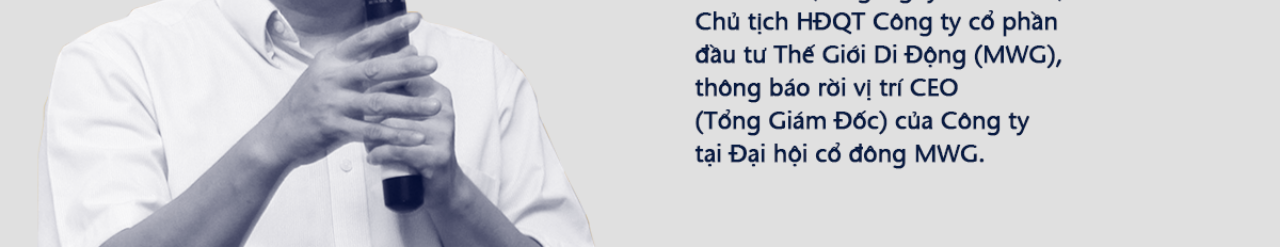
==== commit 18ee0e20: "fix desktop" ====
--- a/DESKTOP/index.html
+++ b/DESKTOP/index.html
@@ -59,14 +59,14 @@
 				<div class="column">
 					<div class="outline">
 						<div data-aos="fade-up" ata-aos-easing="linear" data-aos-delay="100">
-							<img class="outline-small" src="images/outline03.png" >	
+							<img class="outline-small" src="images/outline03.png" style="width: 150%; position: relative; right: 50%;">	
 						</div>	
 					</div>
 					<p>Hãy Say-YES với các lời đề nghị! Việc càng khó càng nên nhận. Đó là cơ hội để bạn được học hỏi một thứ mới mà không phải đóng học phí, lại được trả tiền, được hỗ trợ và có thể phạm lỗi mà không phải móc tiền túi ra trả.</p>
 					<p><i>Nguồn: Chia sẻ nội bộ</i></p>
 					<div class="outline">
 						<div data-aos="fade-left" ata-aos-easing="linear" data-aos-delay="100">
-							<img class="outline-small" src="images/outline04.png">		
+							<img class="outline-small" src="images/outline04.png" style="width: 150%; position: relative; right: 50%;">		
 						</div>	
 					</div>
 					<p>Với tôi, thất bại là một phần của cuộc chơi, muốn có được những điều mới mẻ, phải biết chấp nhận vài lần thất bại. Một người nếu quá sợ thất bại thì ngay cả đi làm công cũng không thể, chỉ lên núi gõ mõ là an toàn nhất.</p>
@@ -87,12 +87,12 @@
 				<p><i>Nguồn: <a rel="nofollow" href="http://genk.vn/chu-tich-the-gioi-di-dong-nguyen-duc-tai-chung-nao-toi-con-o-vi-tri-nay-se-khong-co-co-chieu-tro-co-cua-mua-ban-suc-lao-dong-voi-gia-re-mat-2017050210095935.chn" target="_blank" title="GenK" type="GenK">GenK</a> &amp; Doanh Nhân</i></p>
 				<div class="row">
 					<div class="column">
-						<img src="images/img04.png">
+						<img src="images/img04.png" style="width: 150%; position: relative; right: 50%;">
 					</div>
 					<div class="column">
 						<div class="outline">
 							<div data-aos="fade-down" ata-aos-easing="linear" data-aos-delay="100">
-								<img src="images/outline06.png">	
+								<img src="images/outline06.png" style="width: 444px;">	
 							</div>		
 						</div>
 						<p>Người làm chủ đừng nghĩ cách giữ nhân tài với chi phí thấp, hãy làm gì để họ được tiền bạc và quyền lợi nhiều hơn!</p>
@@ -161,7 +161,7 @@
 						<p><i>Nguồn: <a rel="nofollow" href="https://vietnamfinance.vn/ong-nguyen-duc-tai-khoang-cach-giua-mwg-va-cac-nha-ban-le-khac-se-ngay-cang-lon-20180504224221162.htm" target="_blank" title="Vietnam Finance" type="Vietnam Finance">Vietnam Finance</a></i></p>
 					</div>
 					<div class="column">
-						<img src="images/img06.png">
+						<img style="width: 444px;" src="images/img06.png">
 					</div>
 				</div>
 				<div class="outline">
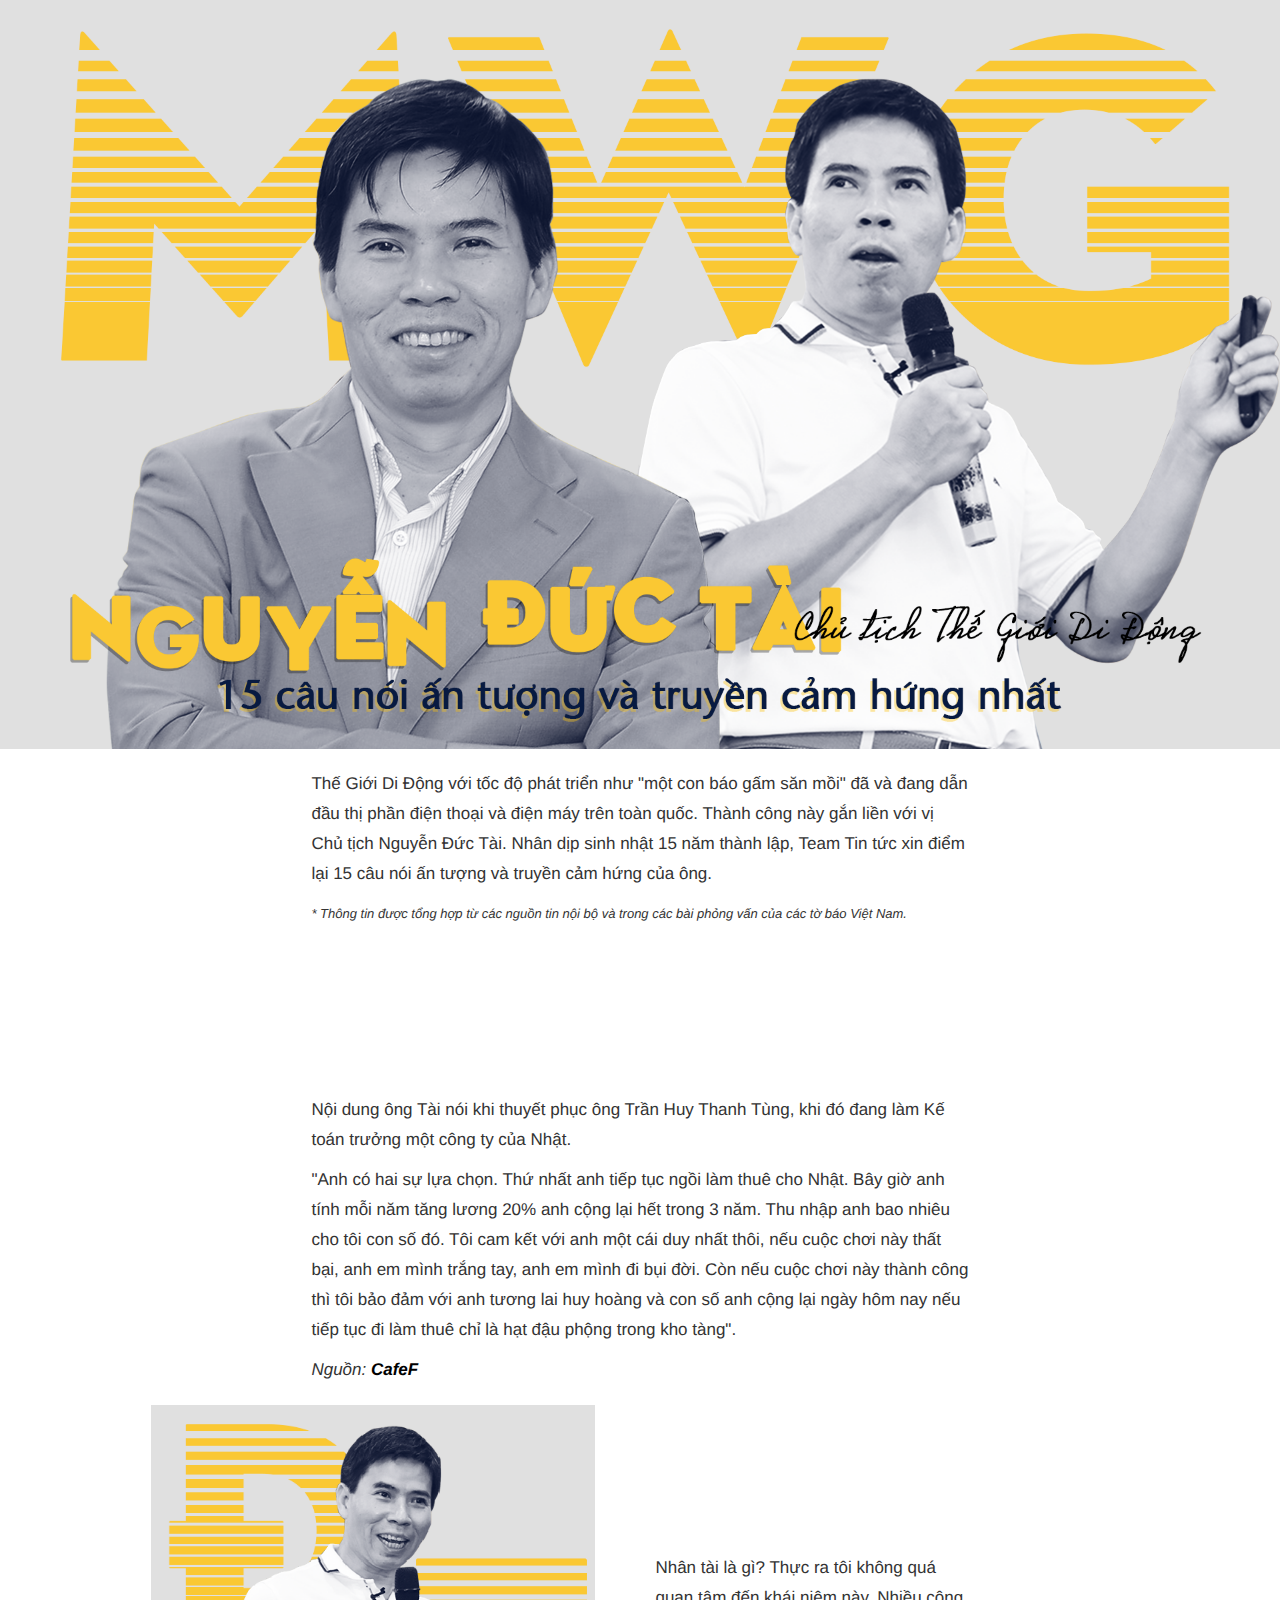
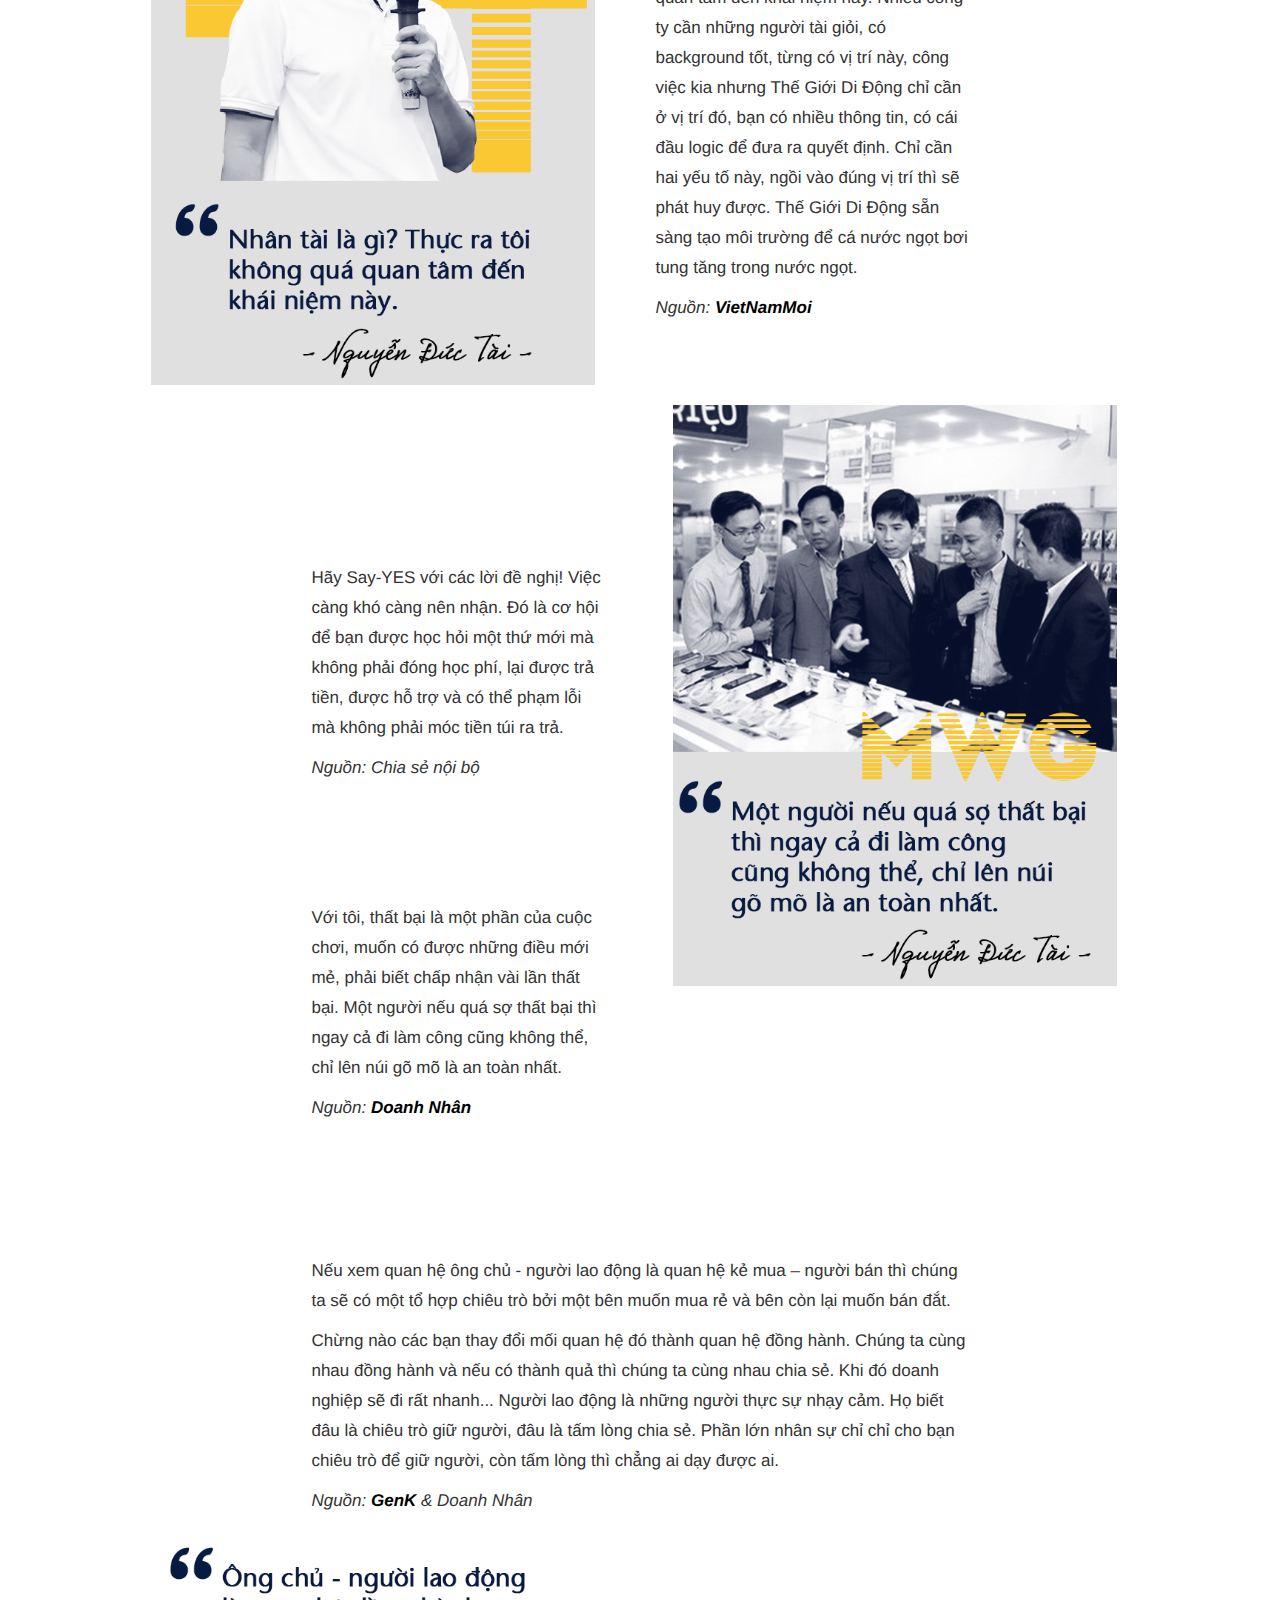
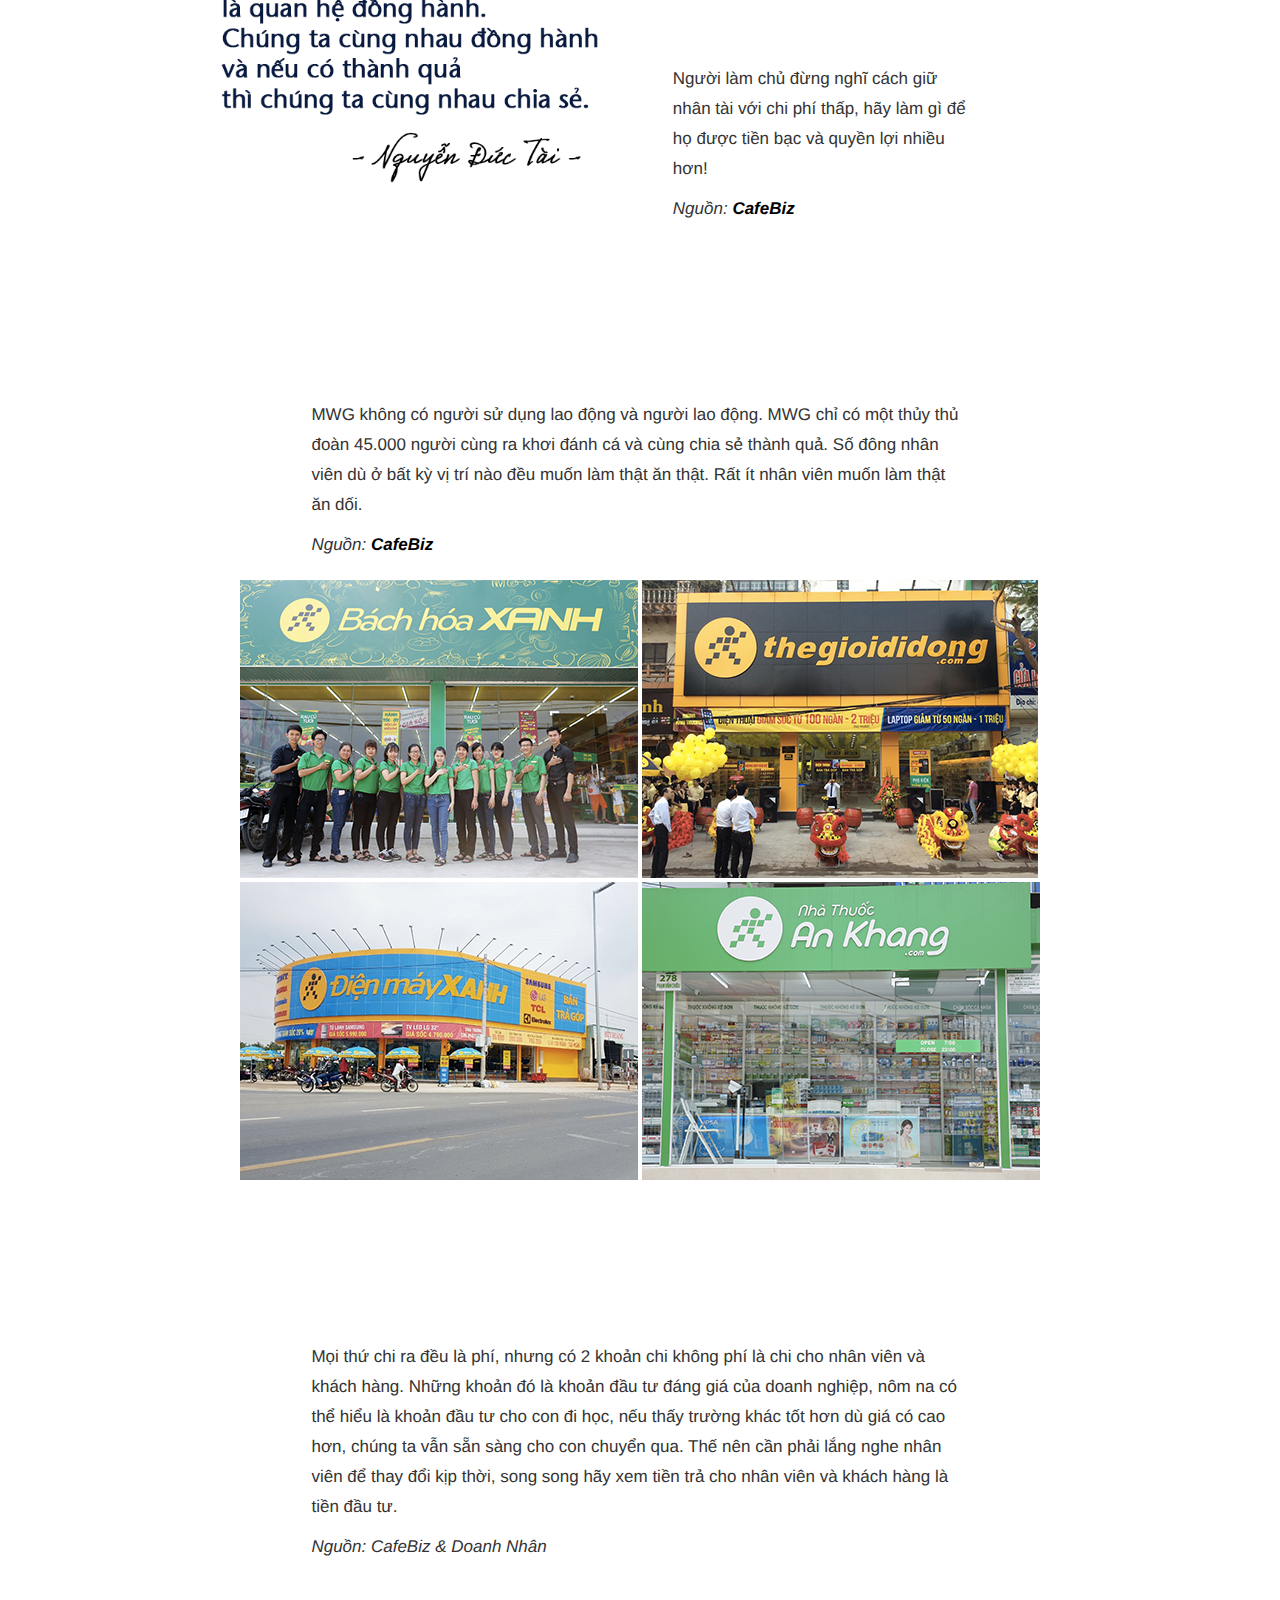
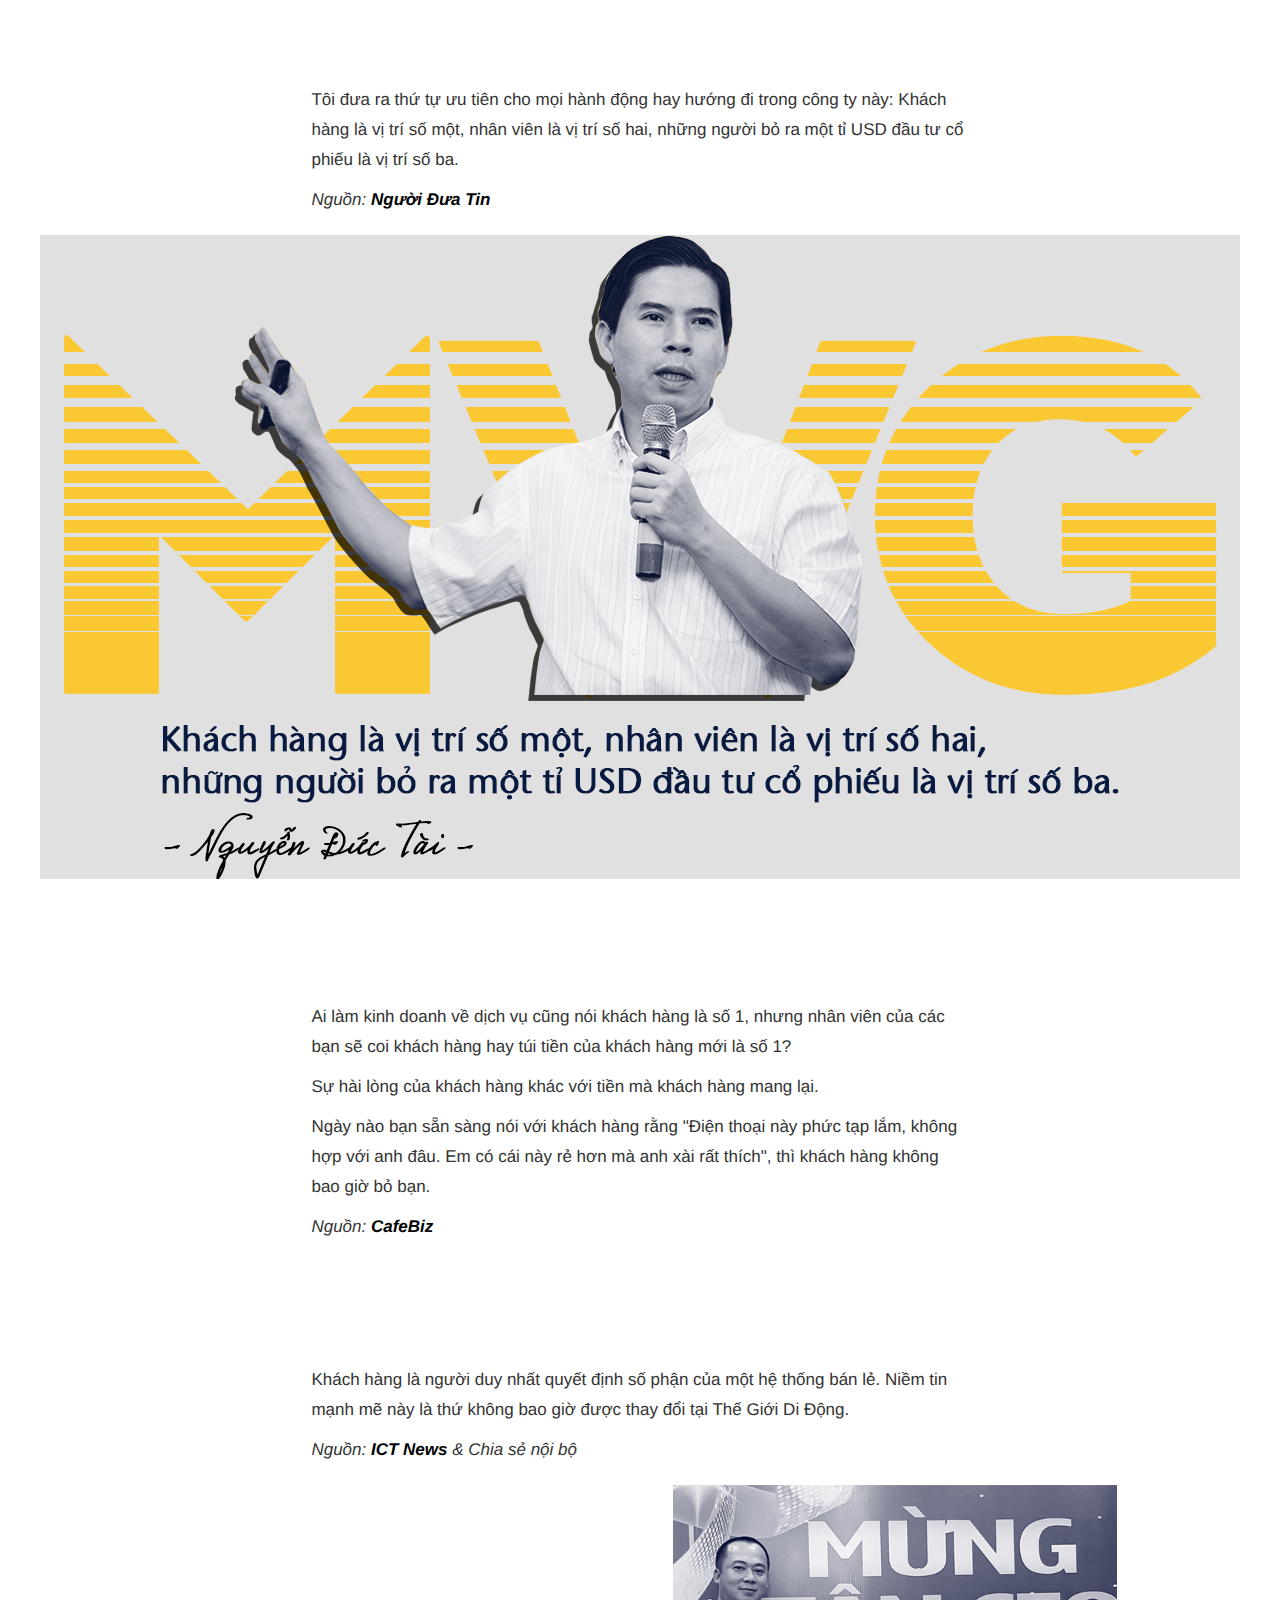
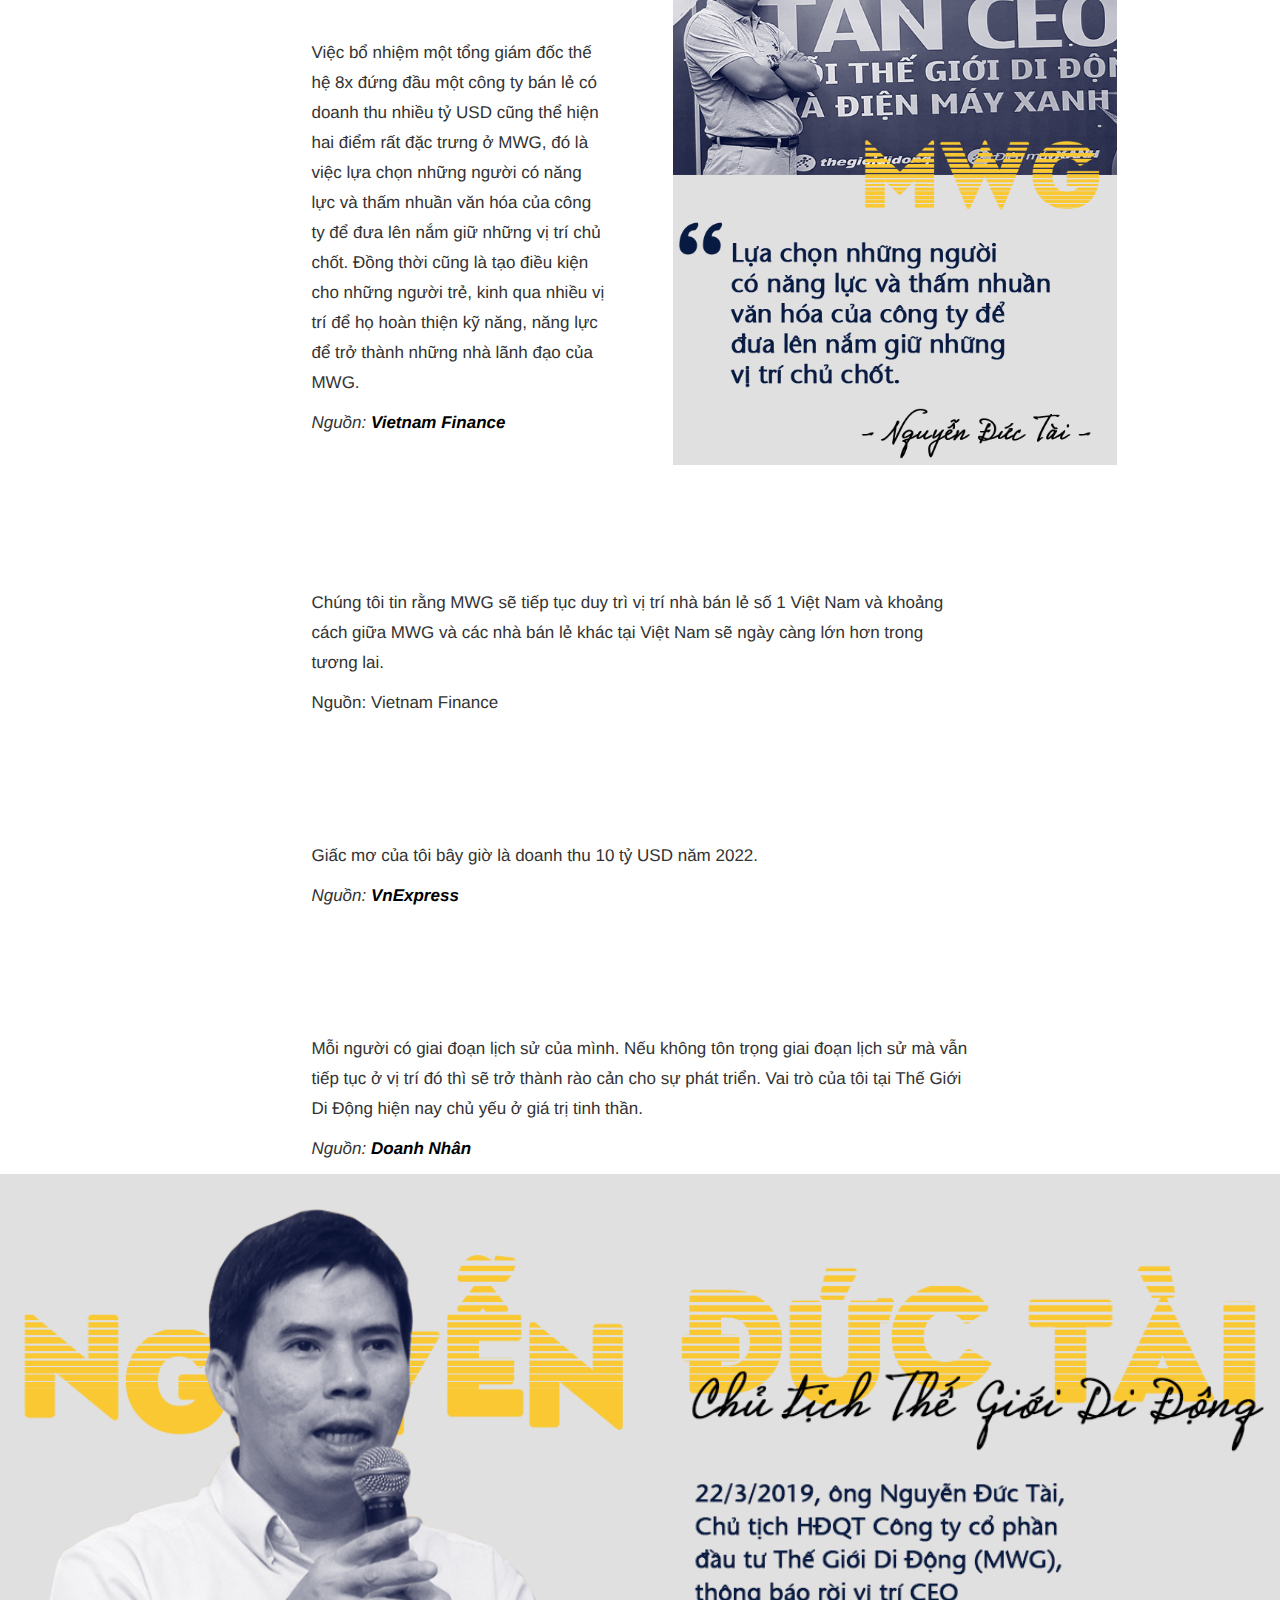
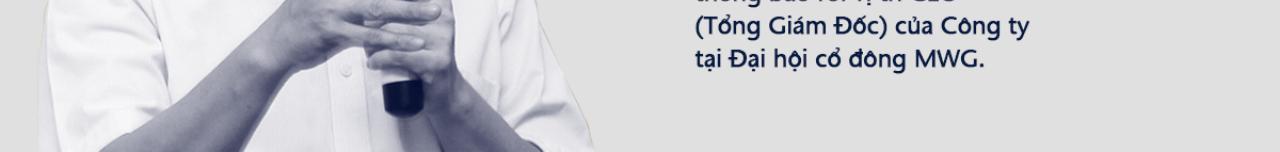
==== commit cf33b21a: "fix desktop" ====
--- a/DESKTOP/index.html
+++ b/DESKTOP/index.html
@@ -59,14 +59,14 @@
 				<div class="column">
 					<div class="outline">
 						<div data-aos="fade-up" ata-aos-easing="linear" data-aos-delay="100">
-							<img class="outline-small" src="images/outline03.png" style="width: 150%; position: relative; right: 50%;">	
+							<img class="outline-small" src="images/outline03.png" style="width: 100%;">	
 						</div>	
 					</div>
 					<p>Hãy Say-YES với các lời đề nghị! Việc càng khó càng nên nhận. Đó là cơ hội để bạn được học hỏi một thứ mới mà không phải đóng học phí, lại được trả tiền, được hỗ trợ và có thể phạm lỗi mà không phải móc tiền túi ra trả.</p>
 					<p><i>Nguồn: Chia sẻ nội bộ</i></p>
 					<div class="outline">
 						<div data-aos="fade-left" ata-aos-easing="linear" data-aos-delay="100">
-							<img class="outline-small" src="images/outline04.png" style="width: 150%; position: relative; right: 50%;">		
+							<img class="outline-small" src="images/outline04.png" style="width: 100%;">		
 						</div>	
 					</div>
 					<p>Với tôi, thất bại là một phần của cuộc chơi, muốn có được những điều mới mẻ, phải biết chấp nhận vài lần thất bại. Một người nếu quá sợ thất bại thì ngay cả đi làm công cũng không thể, chỉ lên núi gõ mõ là an toàn nhất.</p>
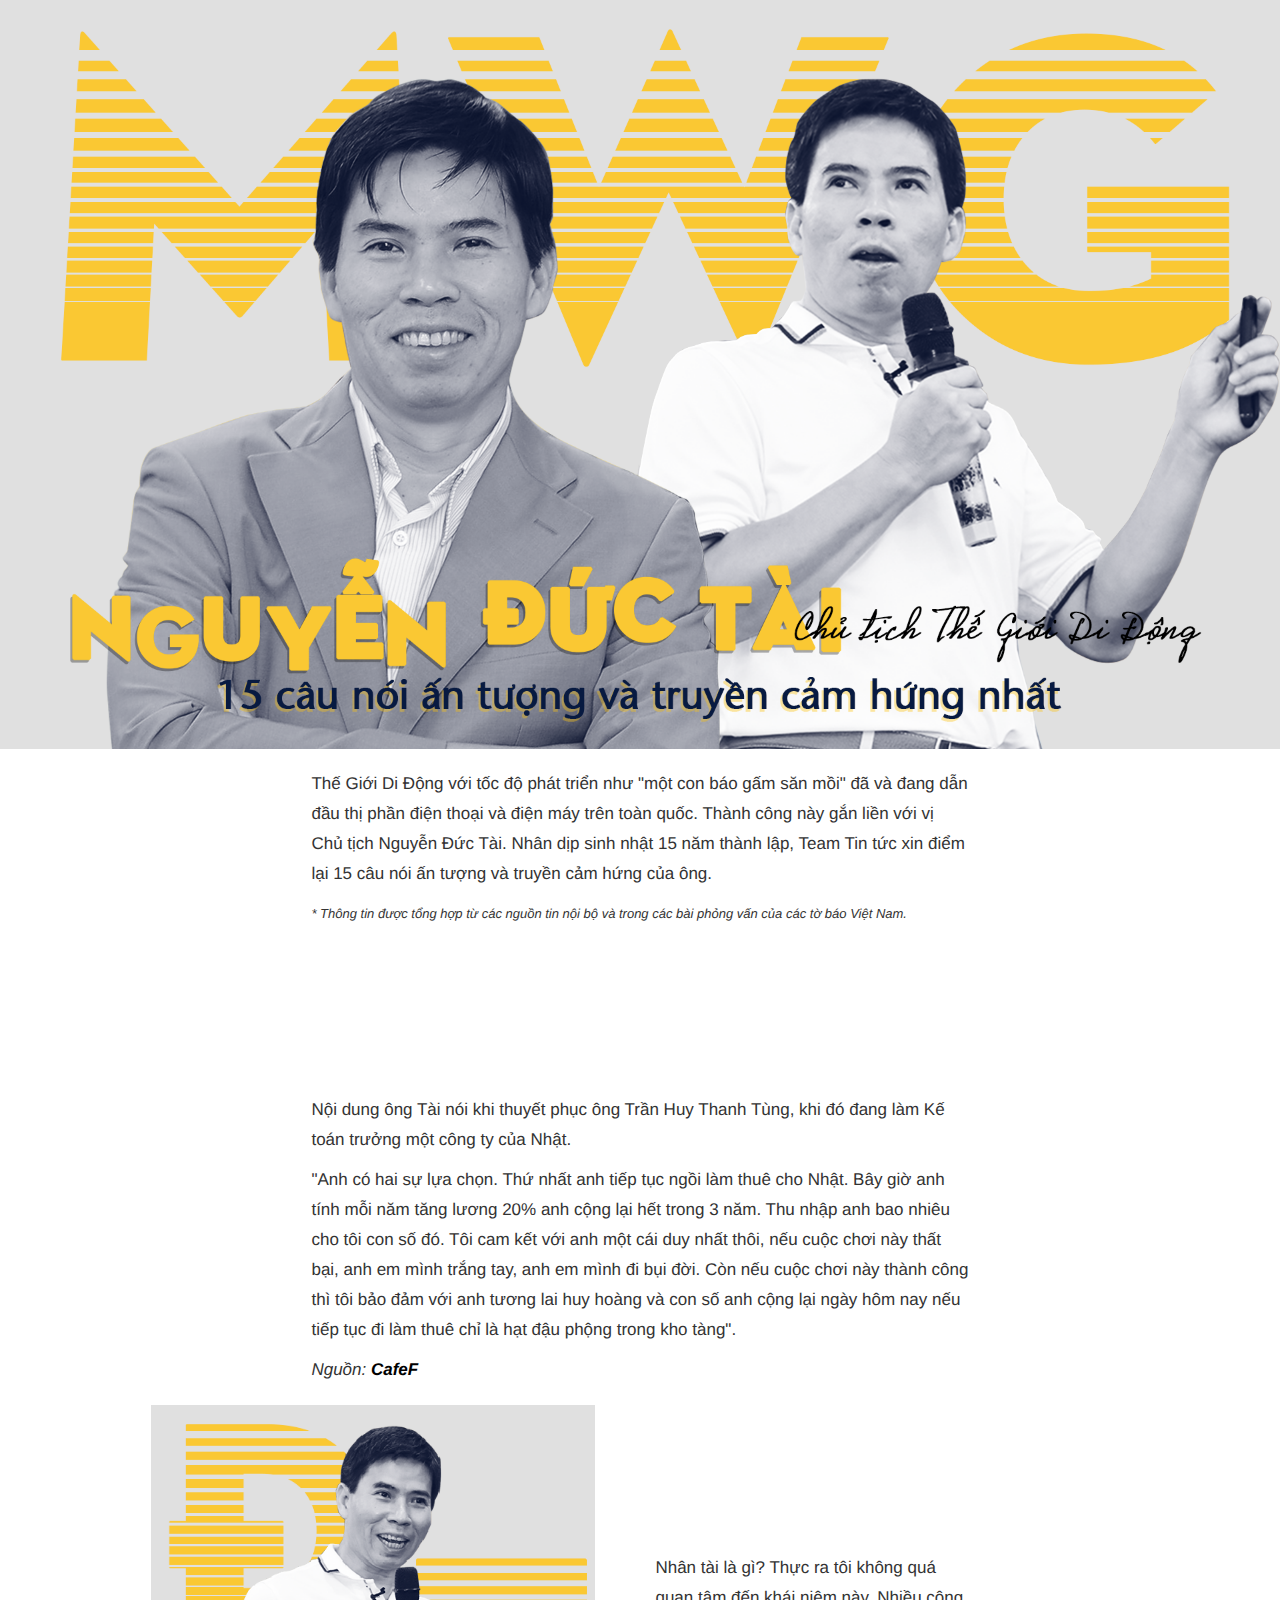
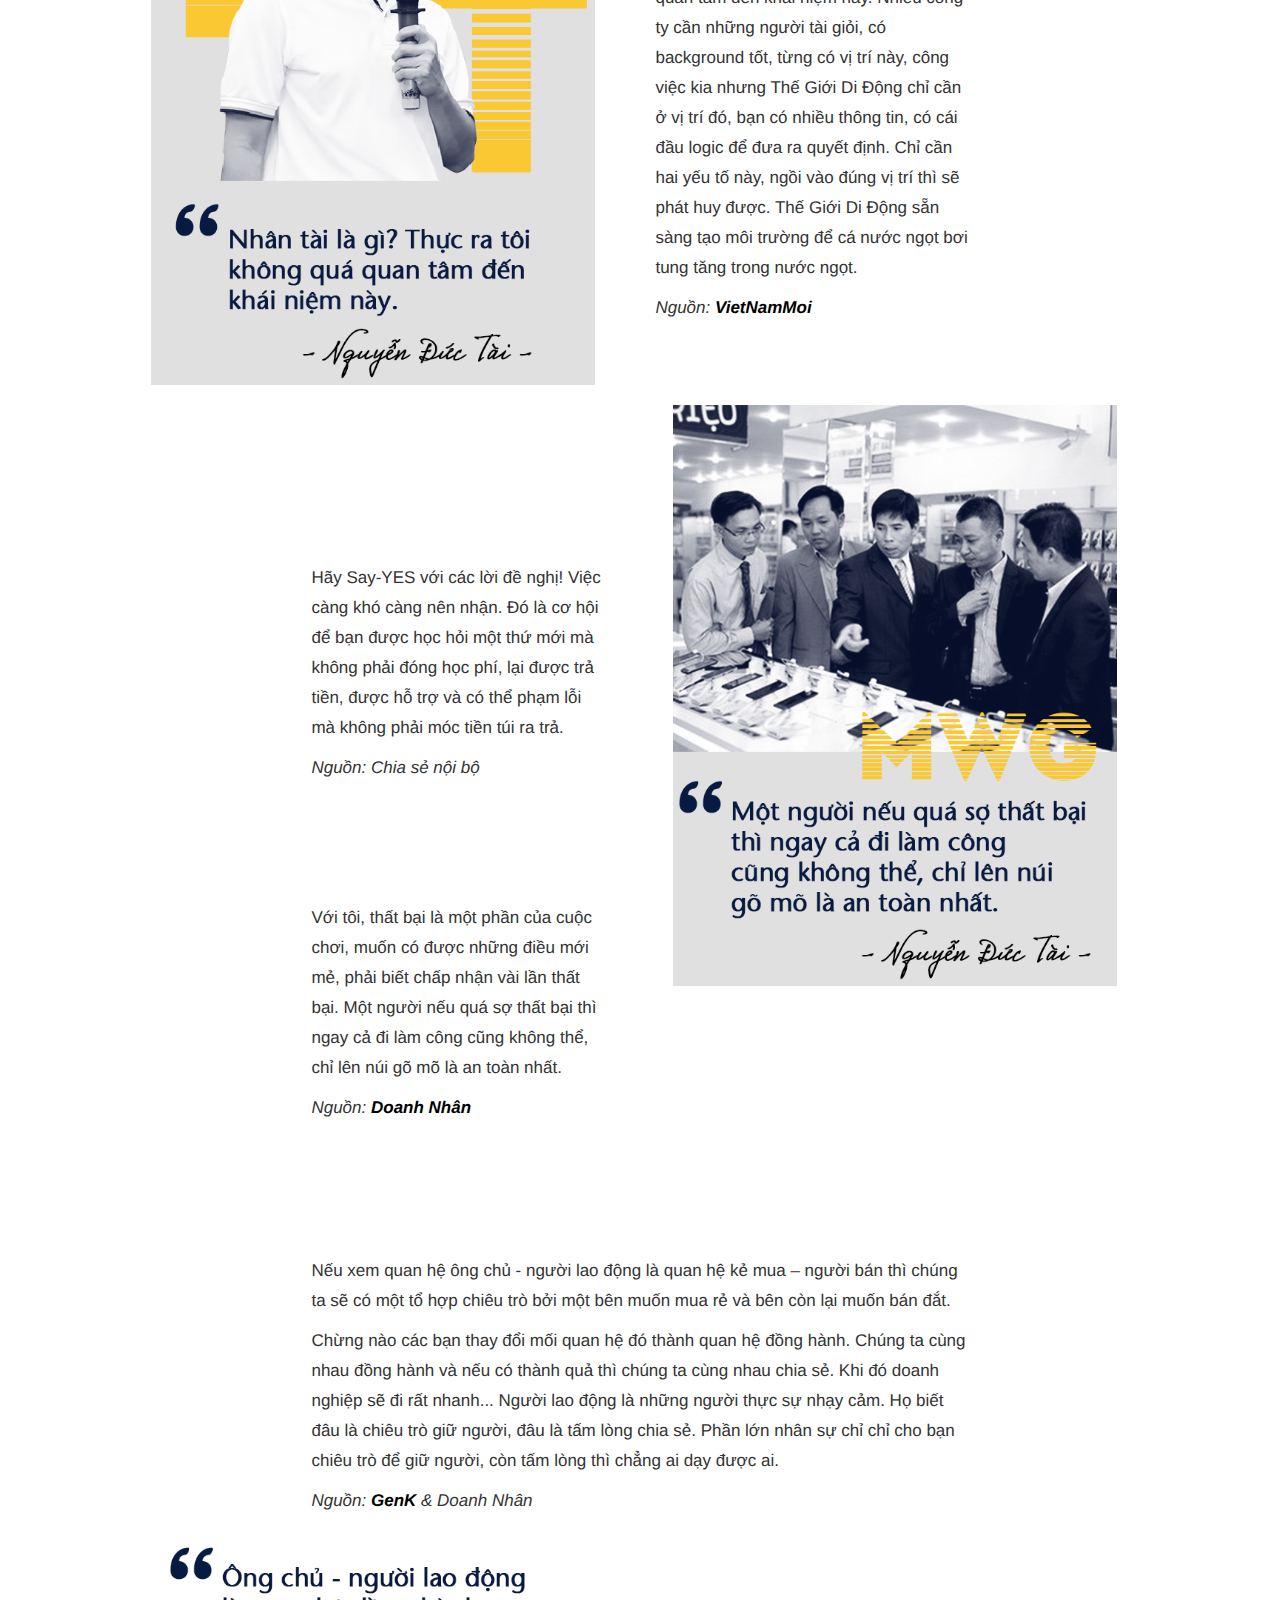
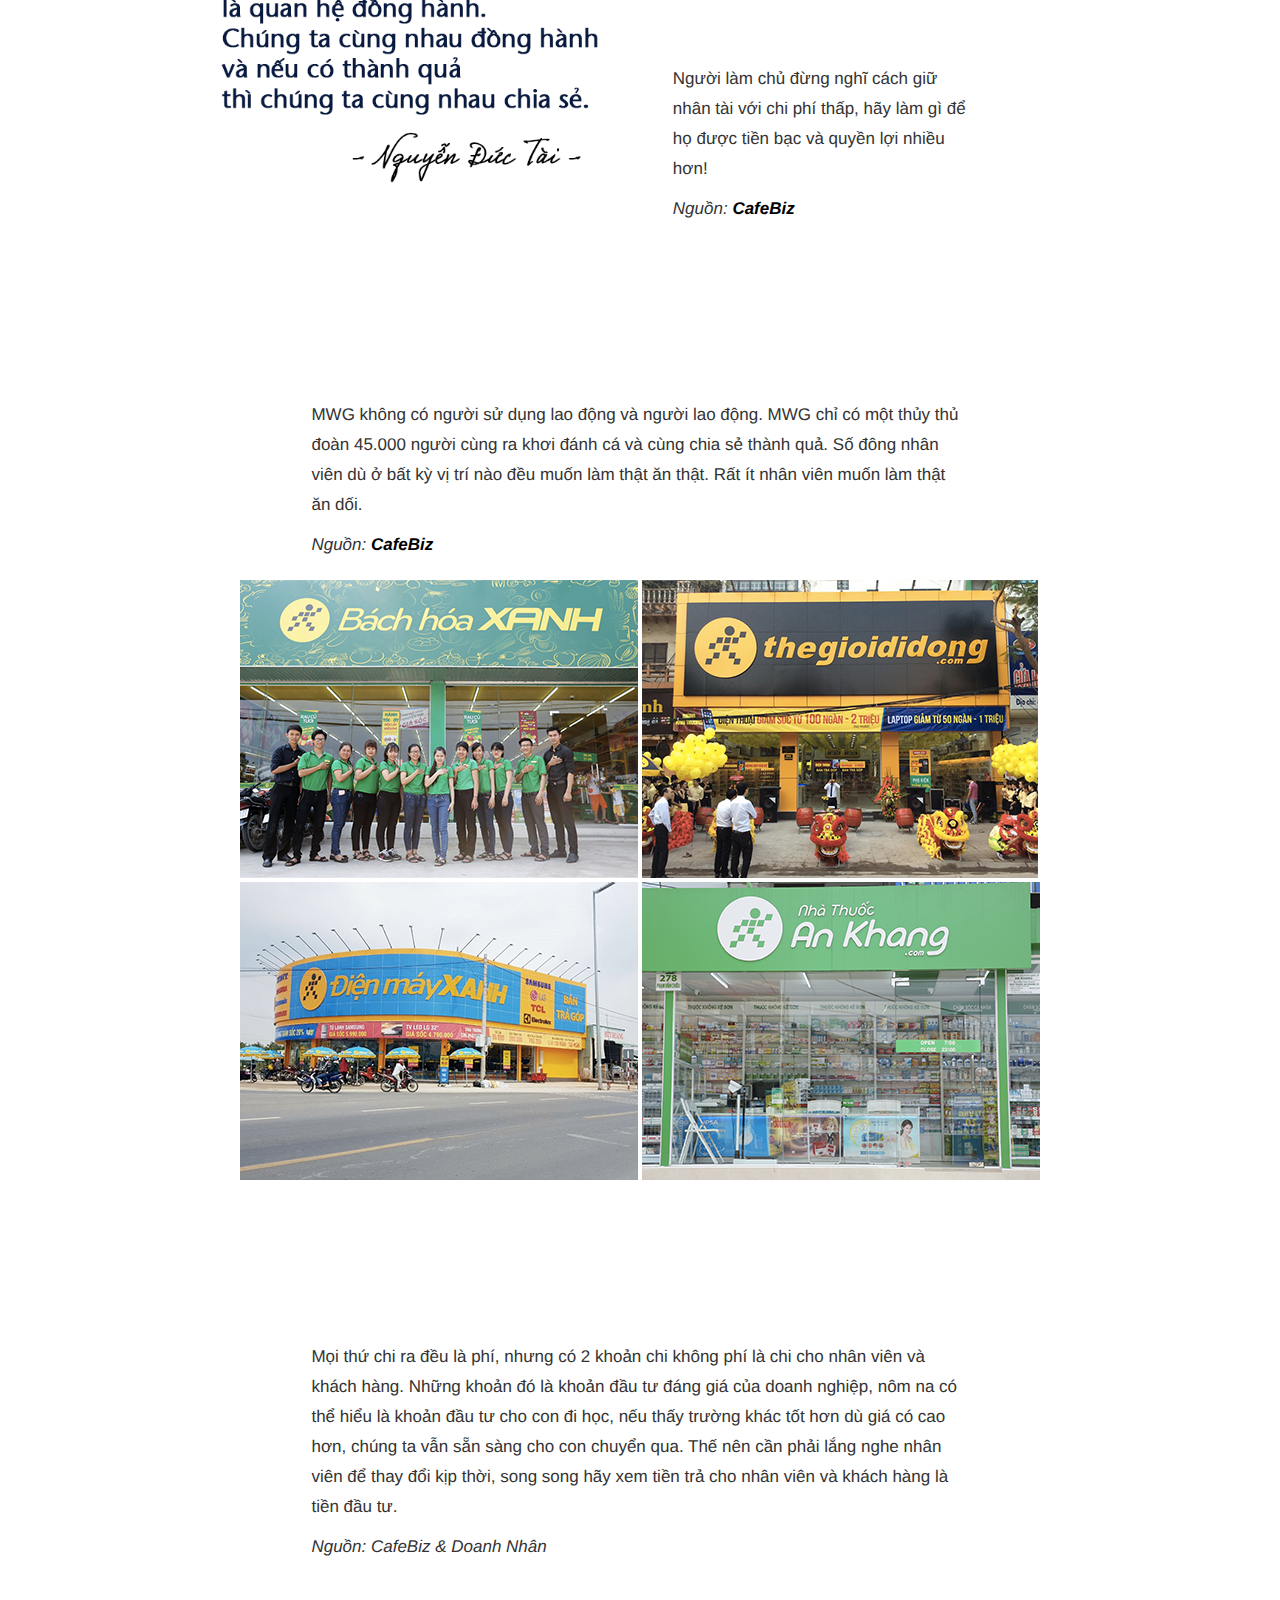
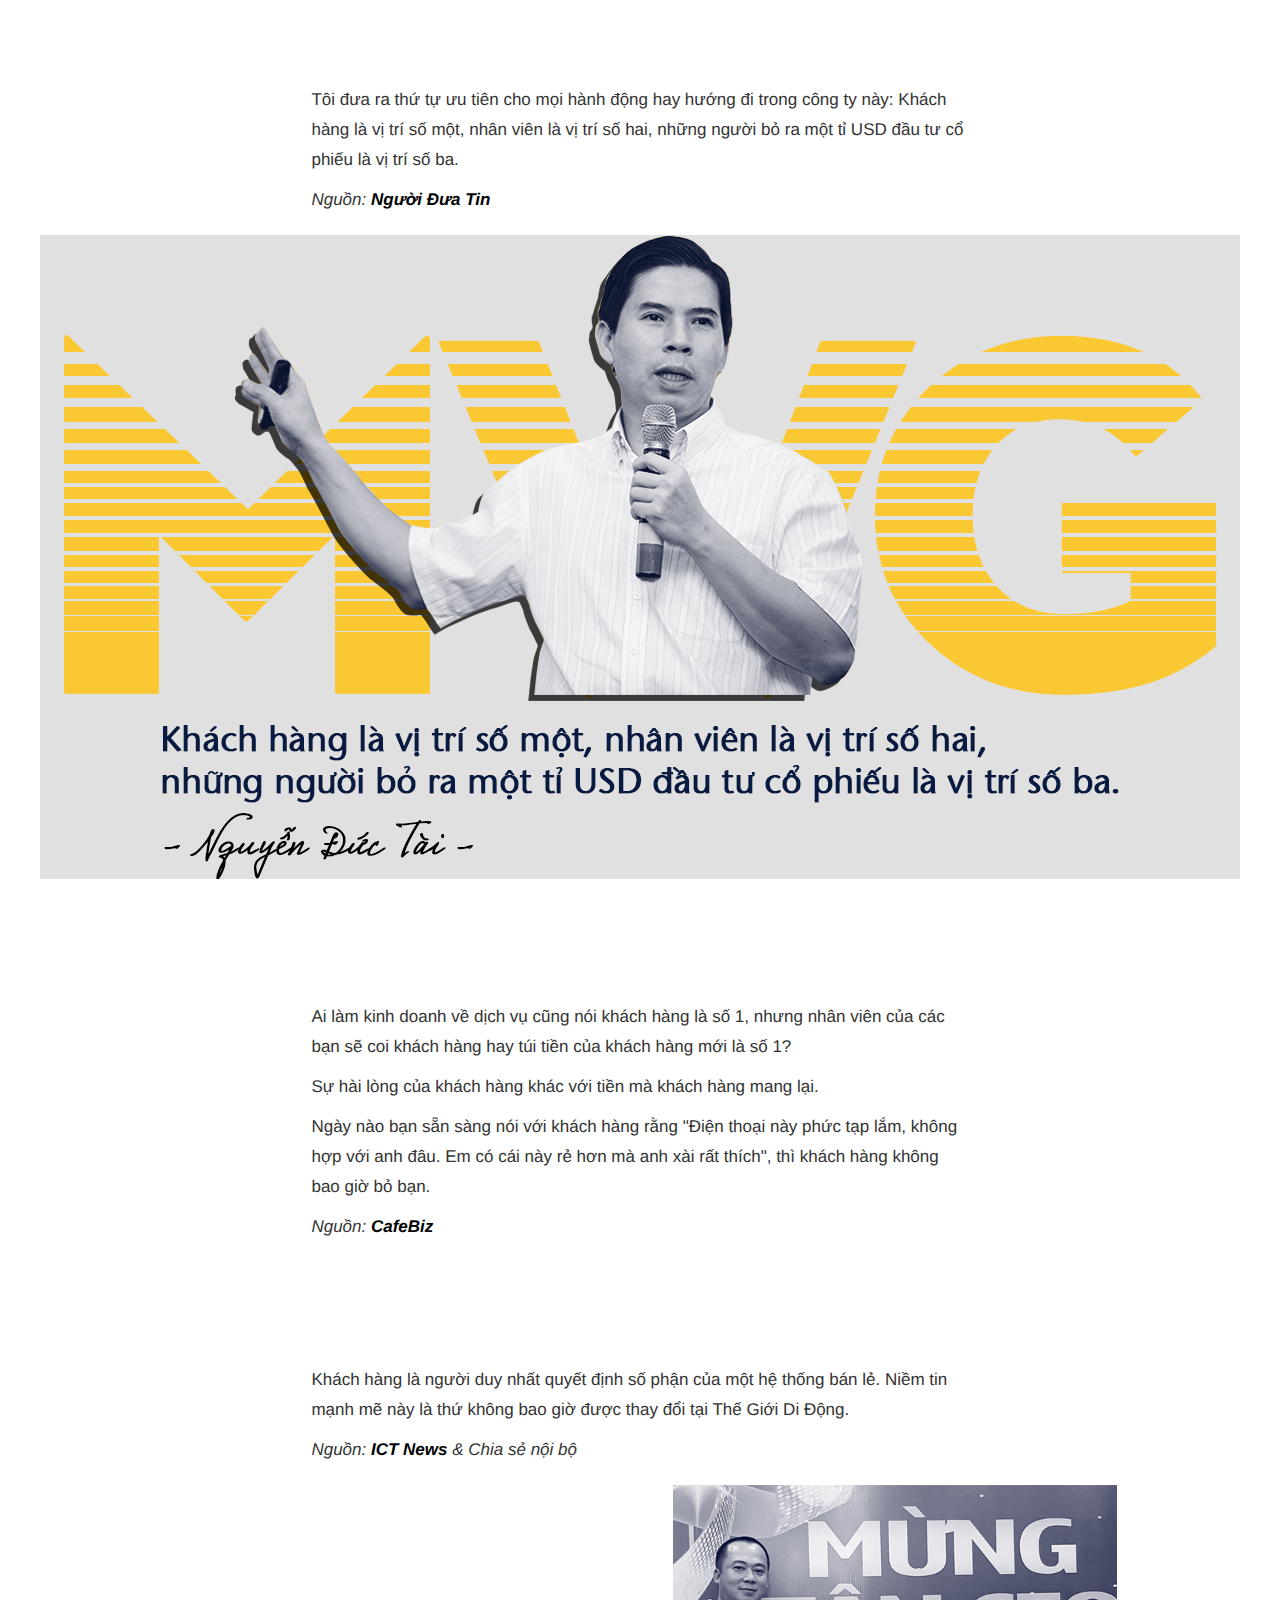
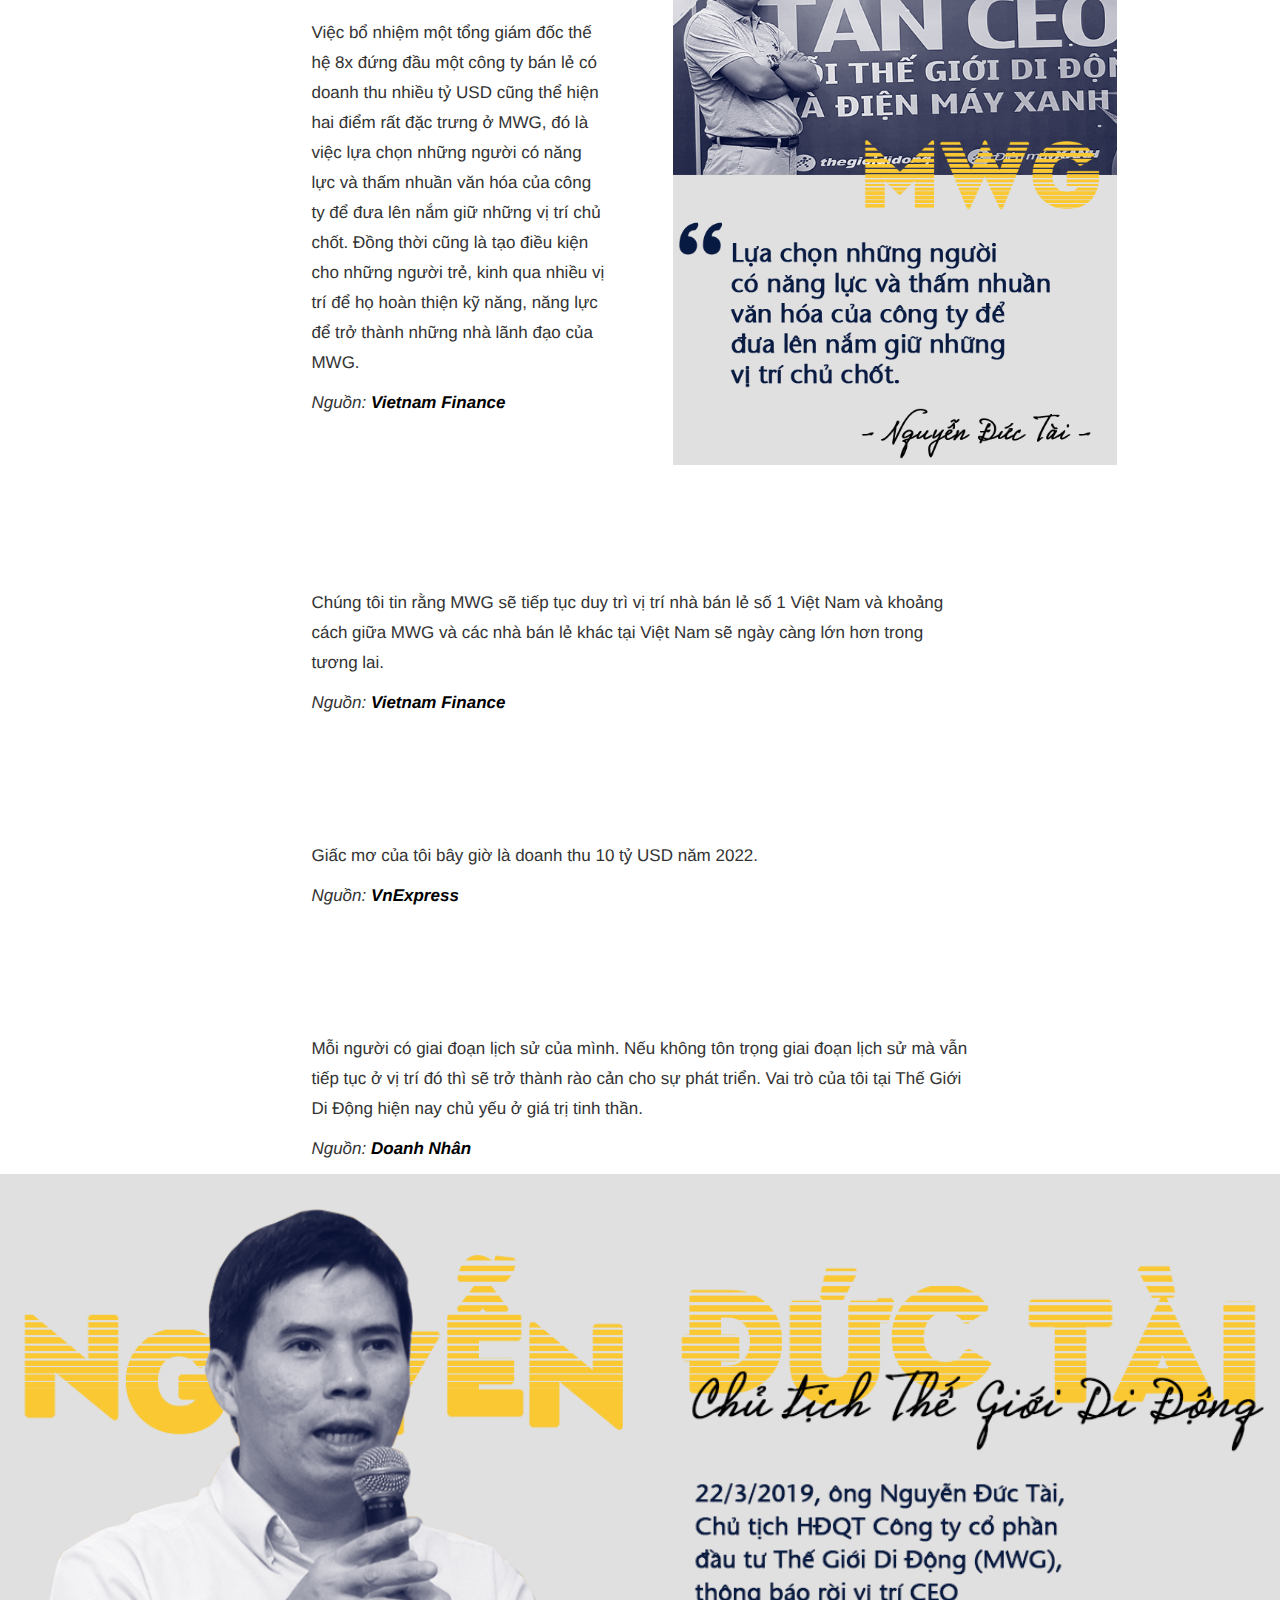
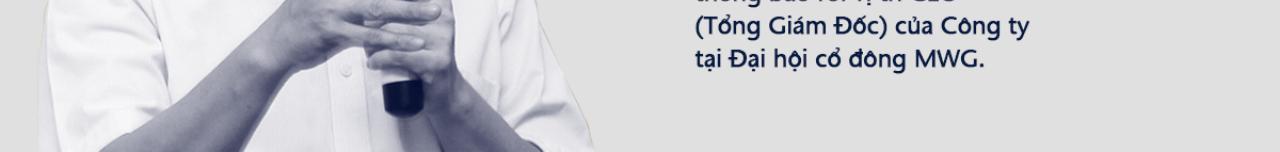
==== commit 974aff79: "update mobile" ====
--- a/DESKTOP/index.html
+++ b/DESKTOP/index.html
@@ -154,7 +154,7 @@
 					<div class="column">
 						<div class="outline">
 							<div data-aos="fade-down" ata-aos-easing="linear" data-aos-delay="100">
-								<img src="images/outline12.png">	
+								<img style="width: 100%;" src="images/outline12.png">	
 							</div>		
 						</div>
 						<p>Việc bổ nhiệm một tổng giám đốc thế hệ 8x đứng đầu một công ty bán lẻ có doanh thu nhiều tỷ USD cũng thể hiện hai điểm rất đặc trưng ở MWG, đó là việc lựa chọn những người có năng lực và thấm nhuần văn hóa của công ty để đưa lên nắm giữ những vị trí chủ chốt. Đồng thời cũng là tạo điều kiện cho những người trẻ, kinh qua nhiều vị trí để họ hoàn thiện kỹ năng, năng lực để trở thành những nhà lãnh đạo của MWG.</p>
@@ -170,7 +170,7 @@
 					</div>		
 				</div>
 				<p>Chúng tôi tin rằng MWG sẽ tiếp tục duy trì vị trí nhà bán lẻ số 1 Việt Nam và khoảng cách giữa MWG và các nhà bán lẻ khác tại Việt Nam sẽ ngày càng lớn hơn trong tương lai.</p>
-				<p>Nguồn: Vietnam Finance</p>
+				<p><i>Nguồn: <a rel="nofollow" href="https://vietnamfinance.vn/ong-nguyen-duc-tai-khoang-cach-giua-mwg-va-cac-nha-ban-le-khac-se-ngay-cang-lon-20180504224221162.htm" target="_blank" title="Vietnam Finance" type="Vietnam Finance">Vietnam Finance</a></i></p>
 				<div class="outline">
 					<div data-aos="fade-down" ata-aos-easing="linear" data-aos-delay="100">
 						<img src="images/outline14.png">	
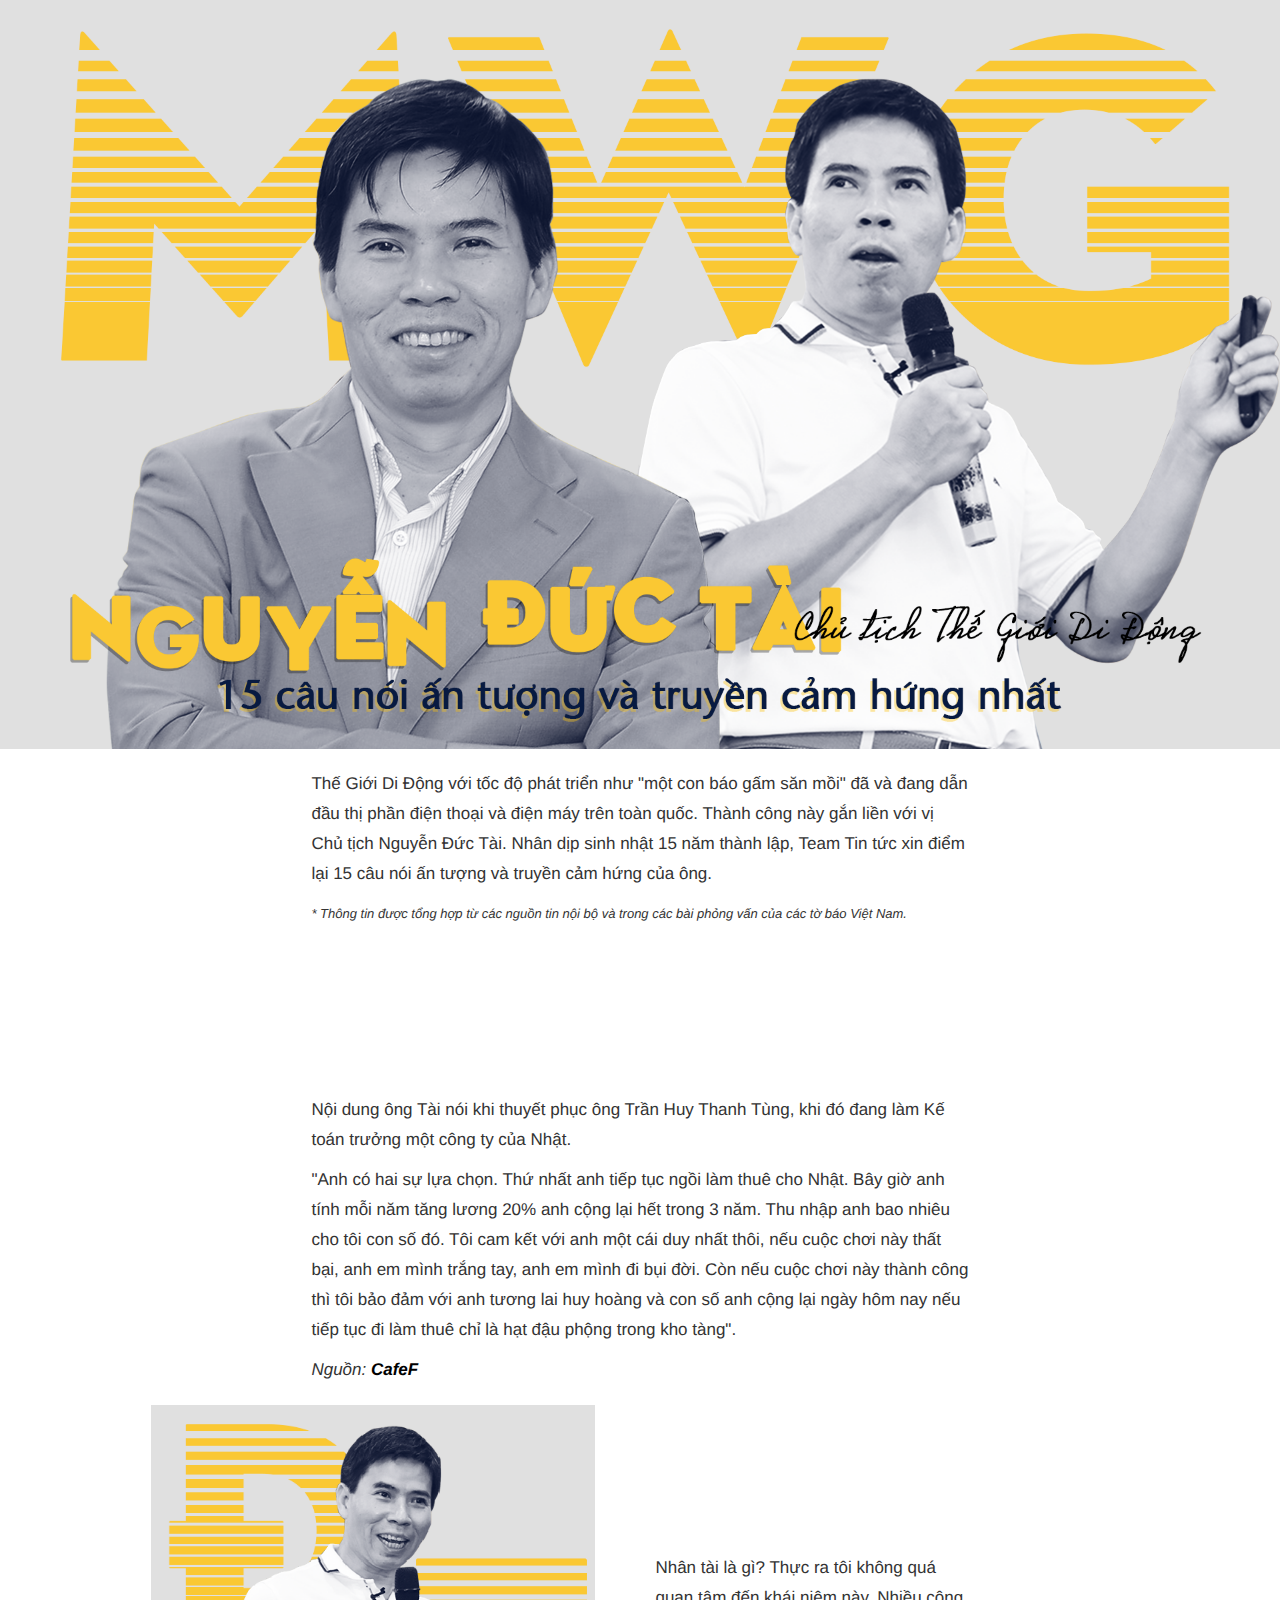
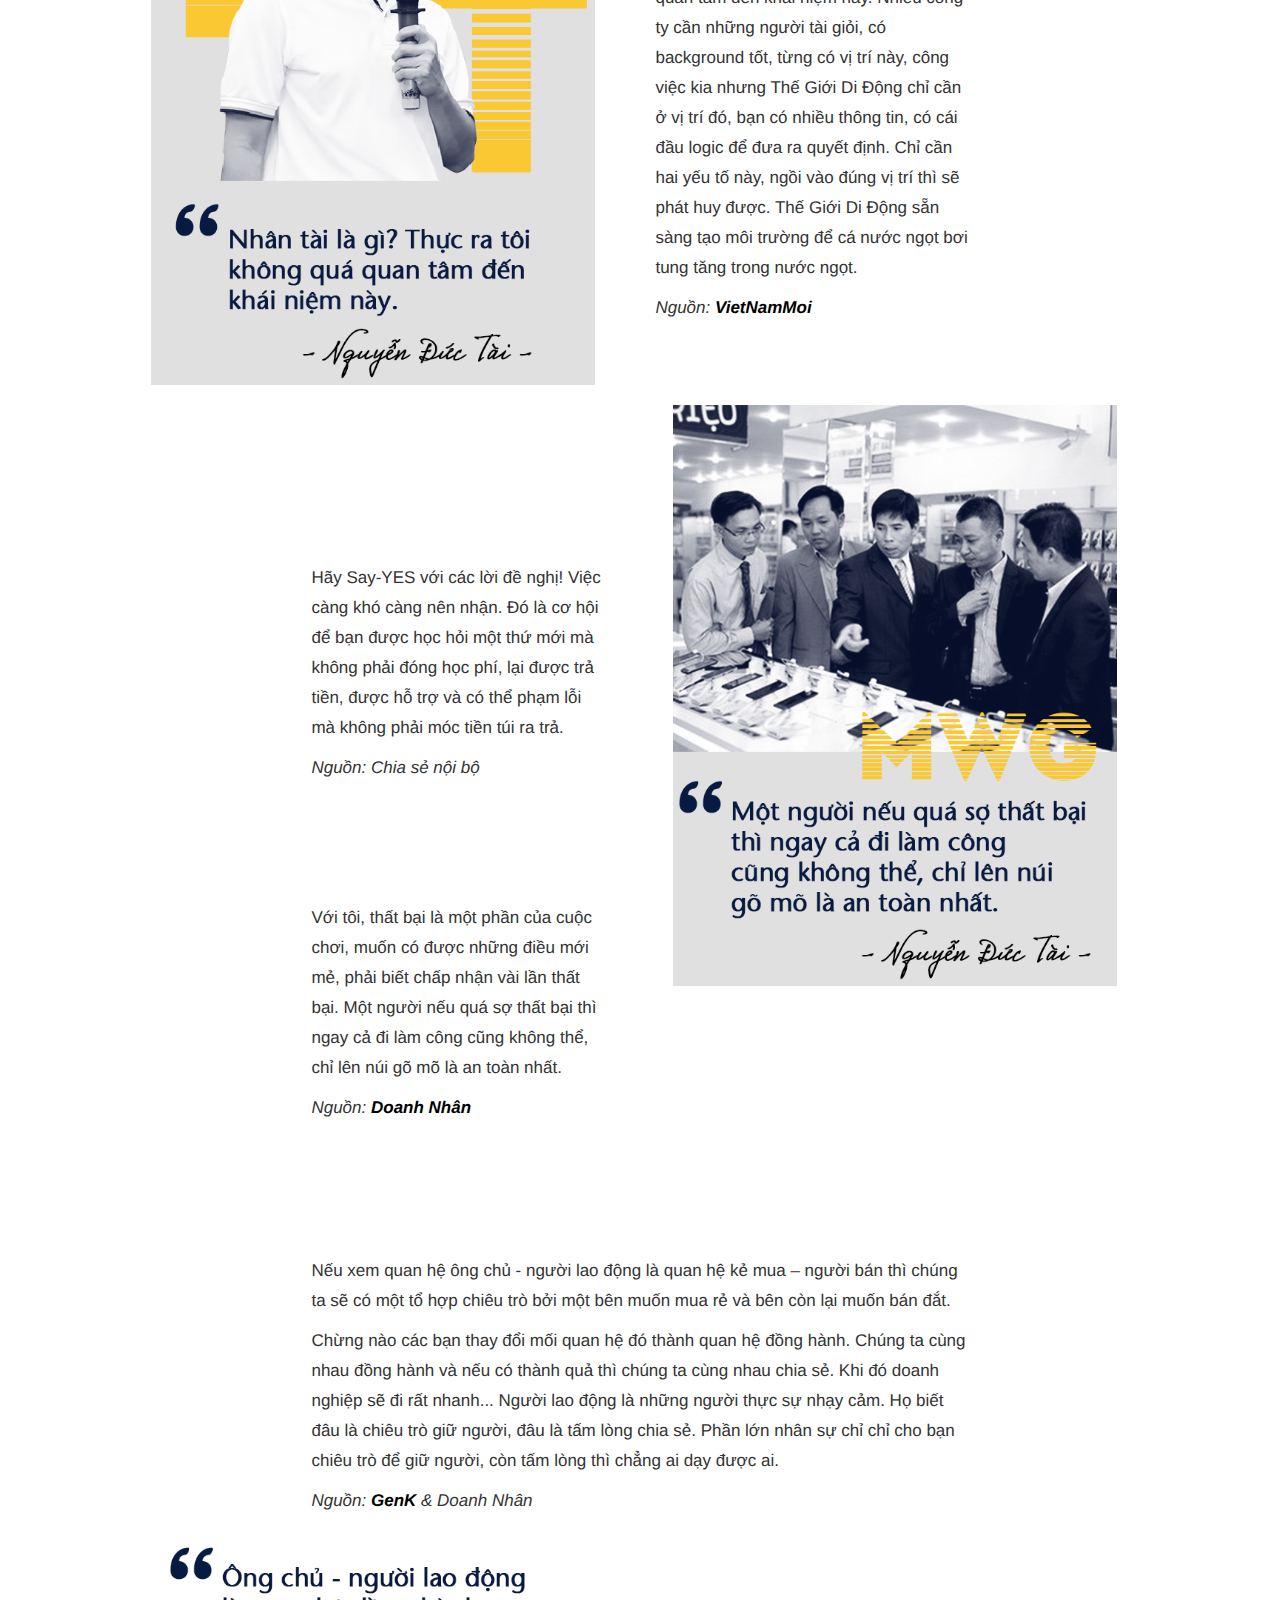
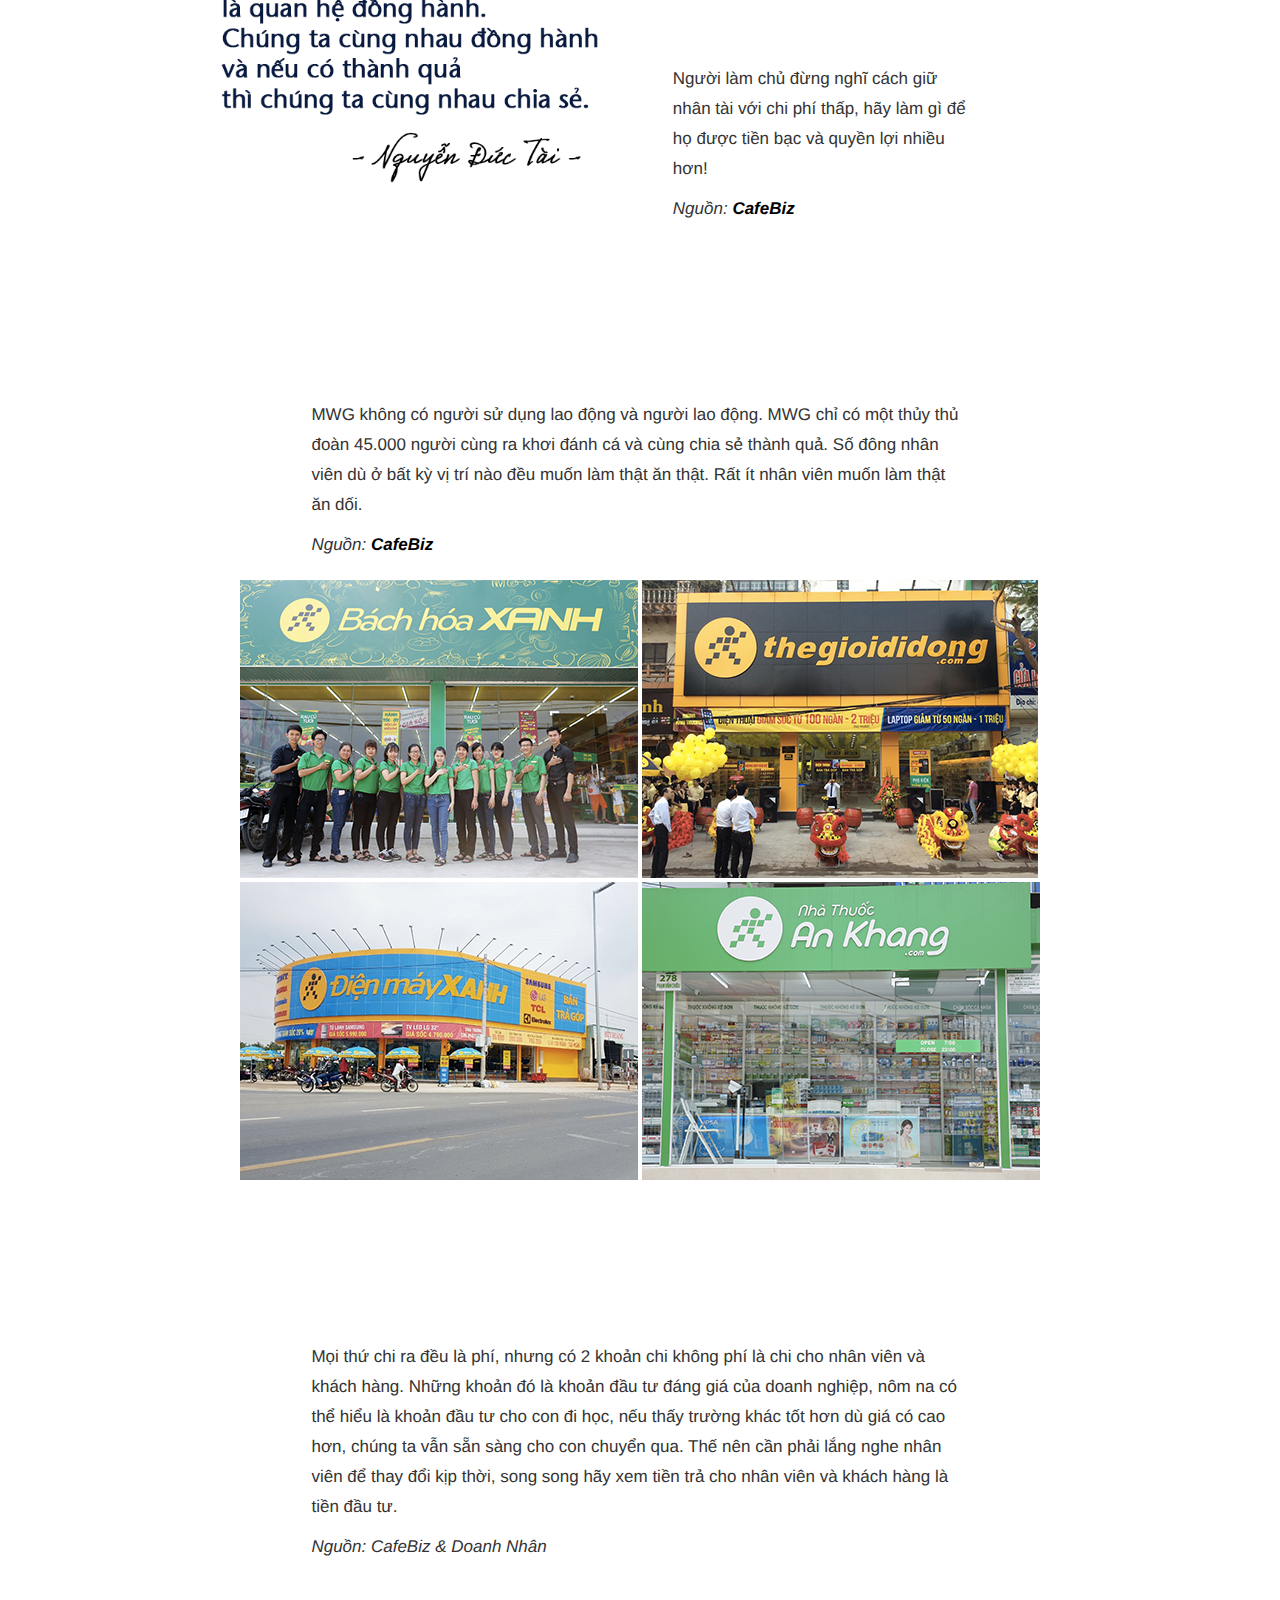
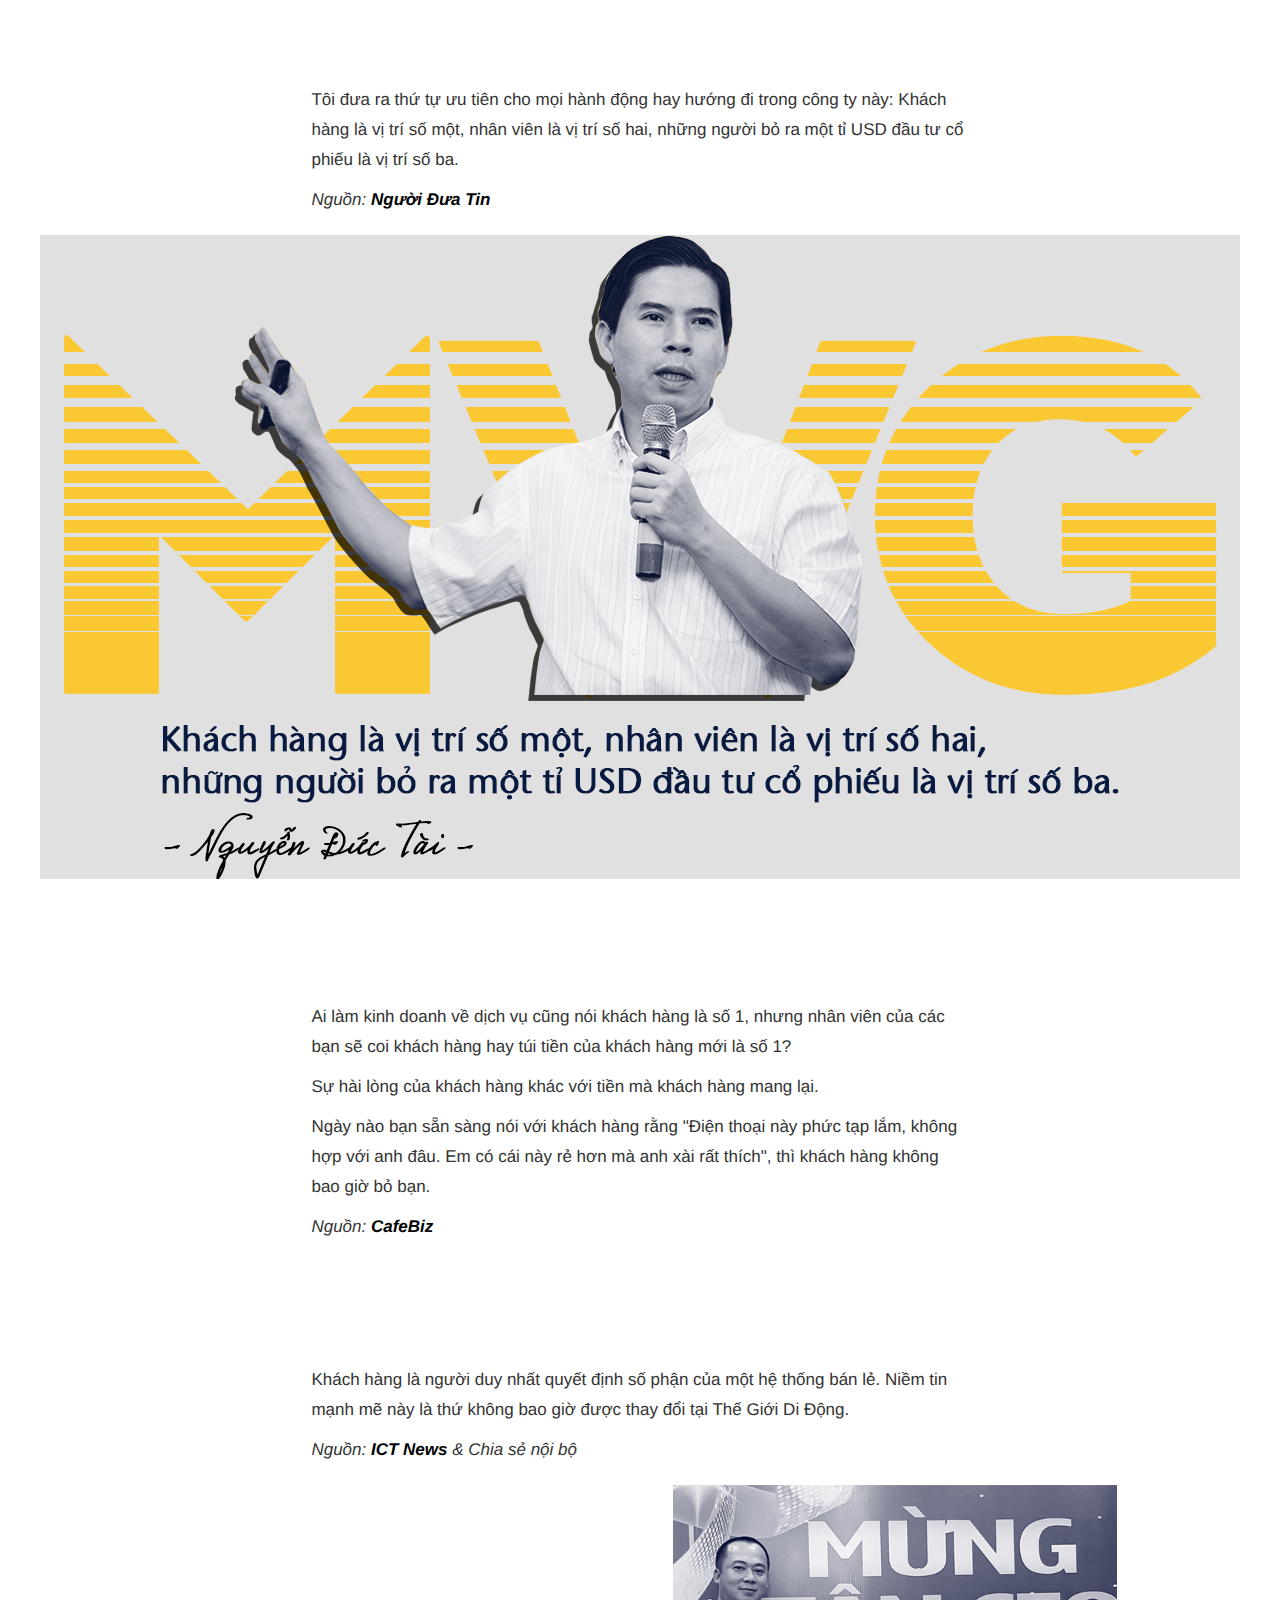
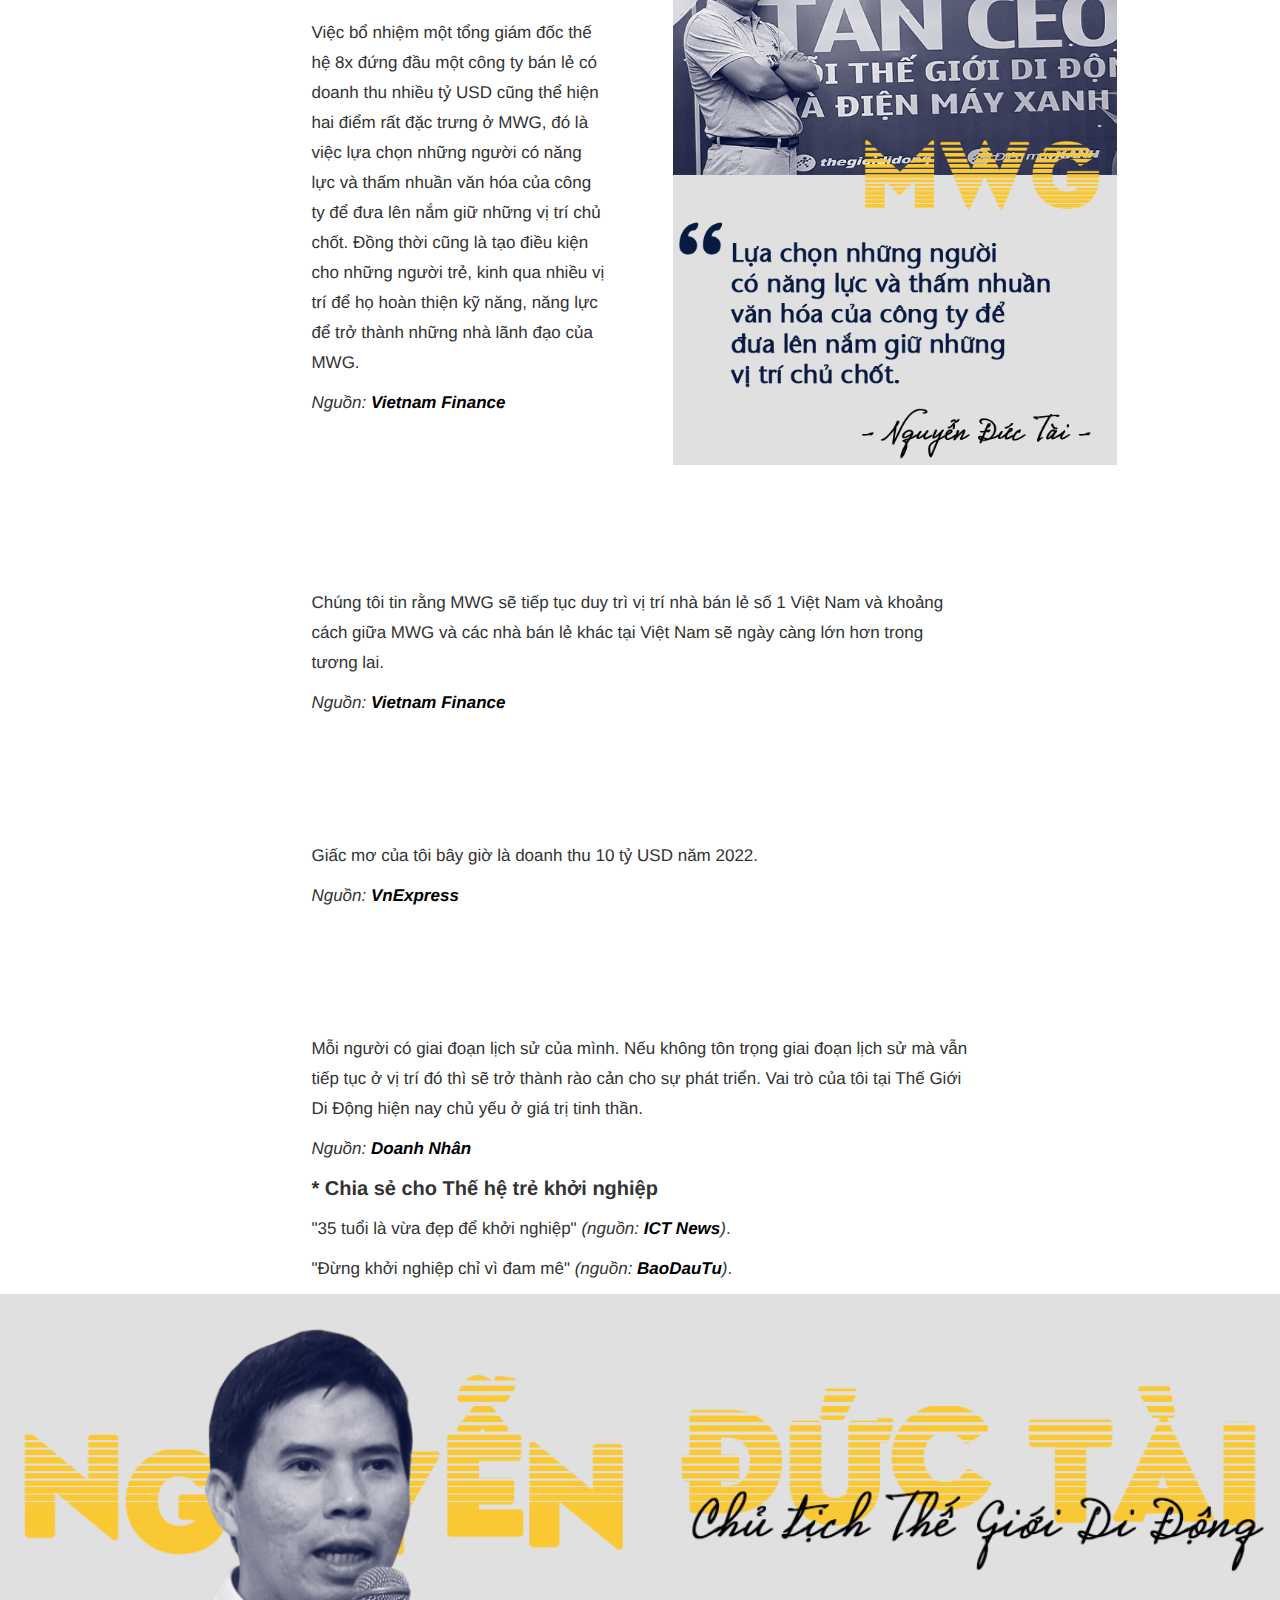
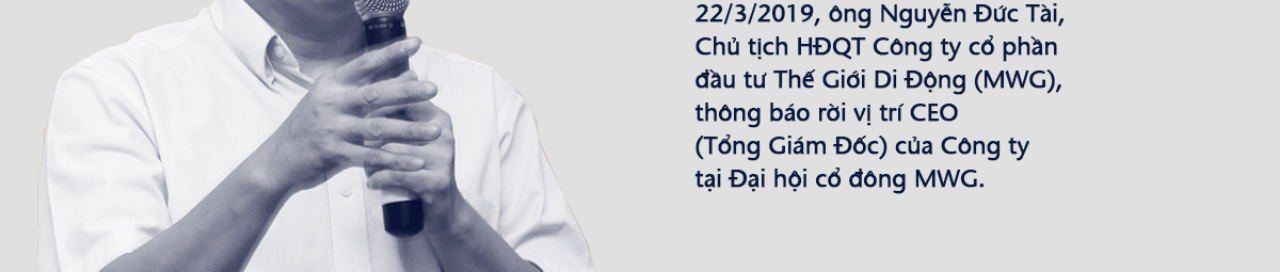
==== commit bfc4cb3a: "update desktop" ====
--- a/DESKTOP/index.html
+++ b/DESKTOP/index.html
@@ -185,6 +185,9 @@
 				</div>
 				<p>Mỗi người có giai đoạn lịch sử của mình. Nếu không tôn trọng giai đoạn lịch sử mà vẫn tiếp tục ở vị trí đó thì sẽ trở thành rào cản cho sự phát triển.&nbsp;Vai trò của tôi tại Thế Giới Di Động hiện nay chủ yếu ở giá trị tinh thần.</p>
 				<p><i>Nguồn: <a rel="nofollow" href="https://doanhnhan.vn/ong-nguyen-duc-tai-he-lo-nguyen-do-roi-chiec-ghe-quyen-luc-cua-the-gioi-di-dong-d19852.html" target="_blank" title="Doanh Nhân" type="Doanh Nhân">Doanh Nhân</a></i></p>
+				<p style="font-size: 20px !important; "><strong>* Chia sẻ cho Thế hệ trẻ khởi nghiệp</strong></p>
+				<p>"35 tuổi là vừa đẹp để khởi nghiệp" <i>(nguồn: <a rel="nofollow" href="https://ictnews.vn/khoi-nghiep/cau-chuyen-khoi-nghiep/ong-nguyen-duc-tai-35-tuoi-la-vua-dep-de-khoi-nghiep-146459.ict" target="_blank" title="ICT News" type="ICT News">ICT News</a>)</i>.</p>
+				<p>"Đừng khởi nghiệp chỉ vì đam mê" <i>(nguồn: <a rel="nofollow" href="https://baodautu.vn/chu-tich-the-gioi-di-dong-nguyen-duc-tai-dung-khoi-nghiep-chi-vi-dam-me-d55606.html" target="_blank" title="BaoDauTu" type="BaoDauTu">BaoDauTu</a>)</i>.</p>
 			</div>
 		</div>
 		<div class="full_screen">
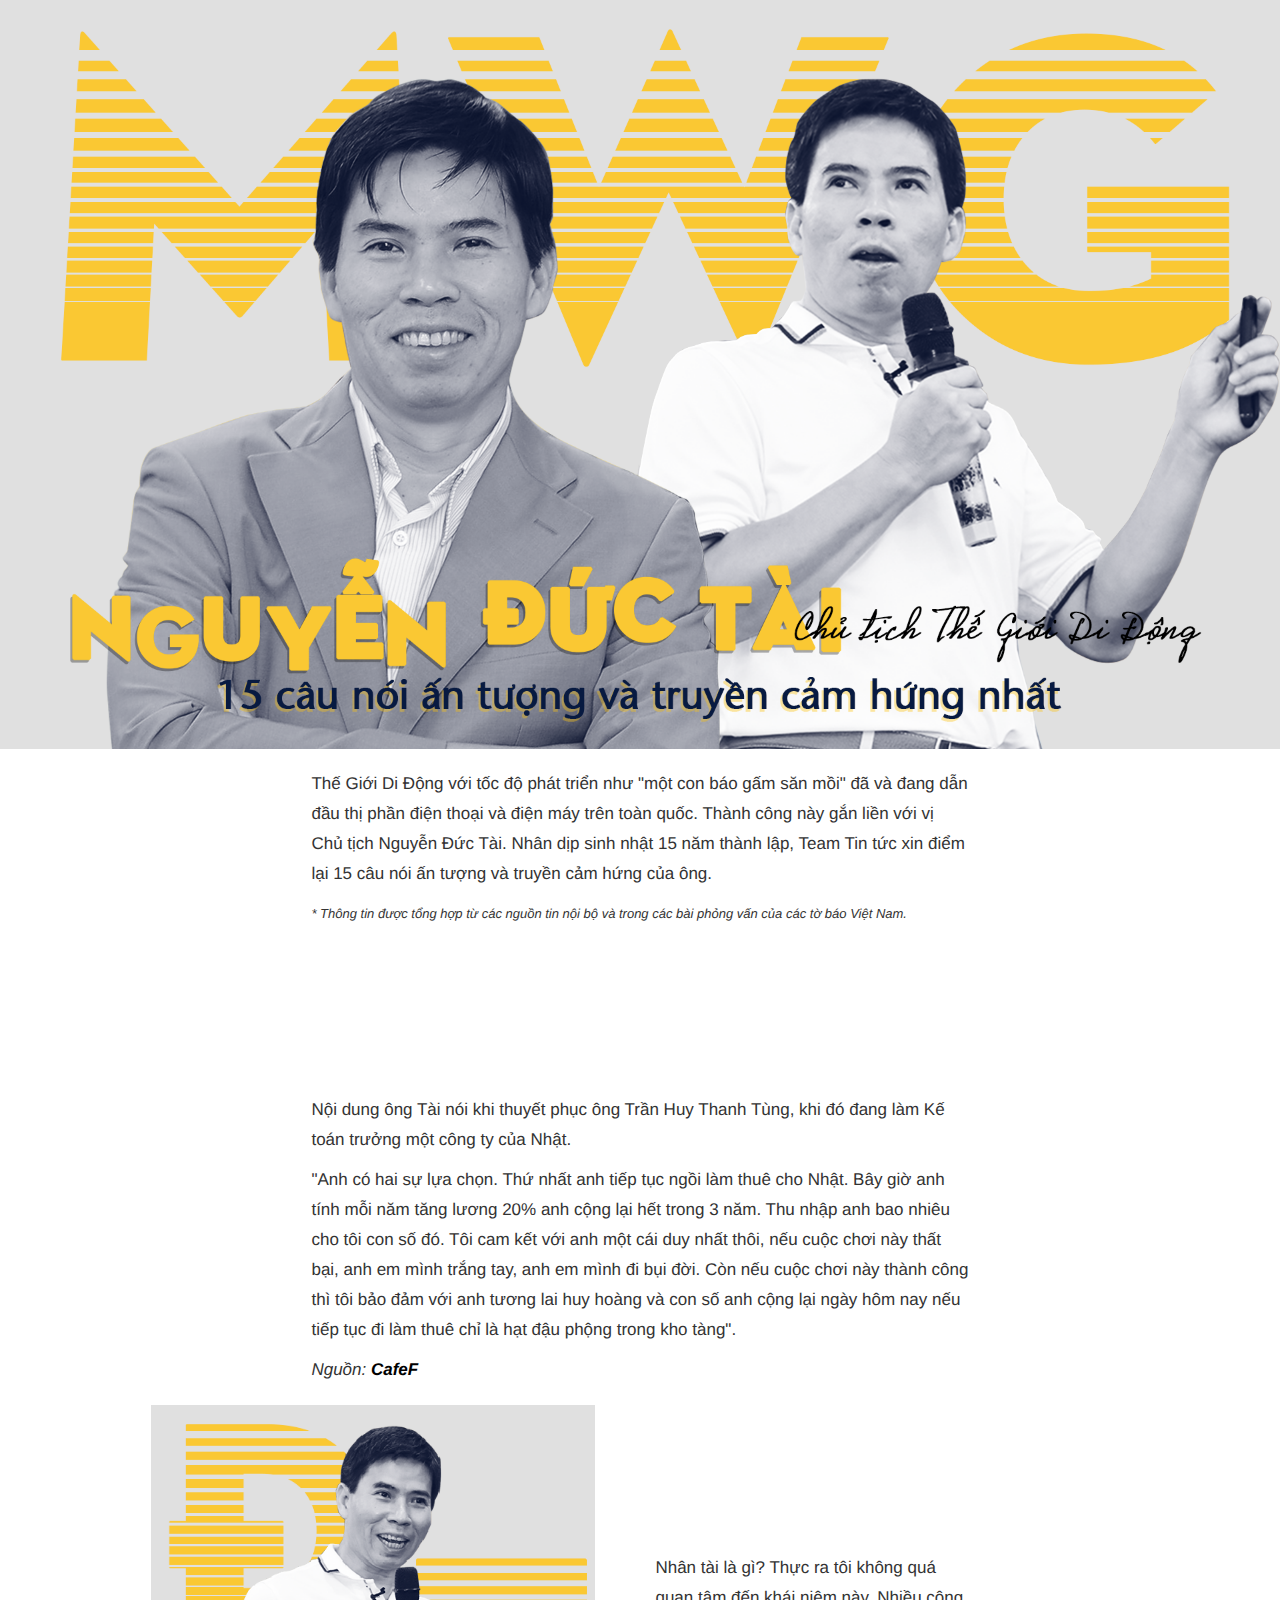
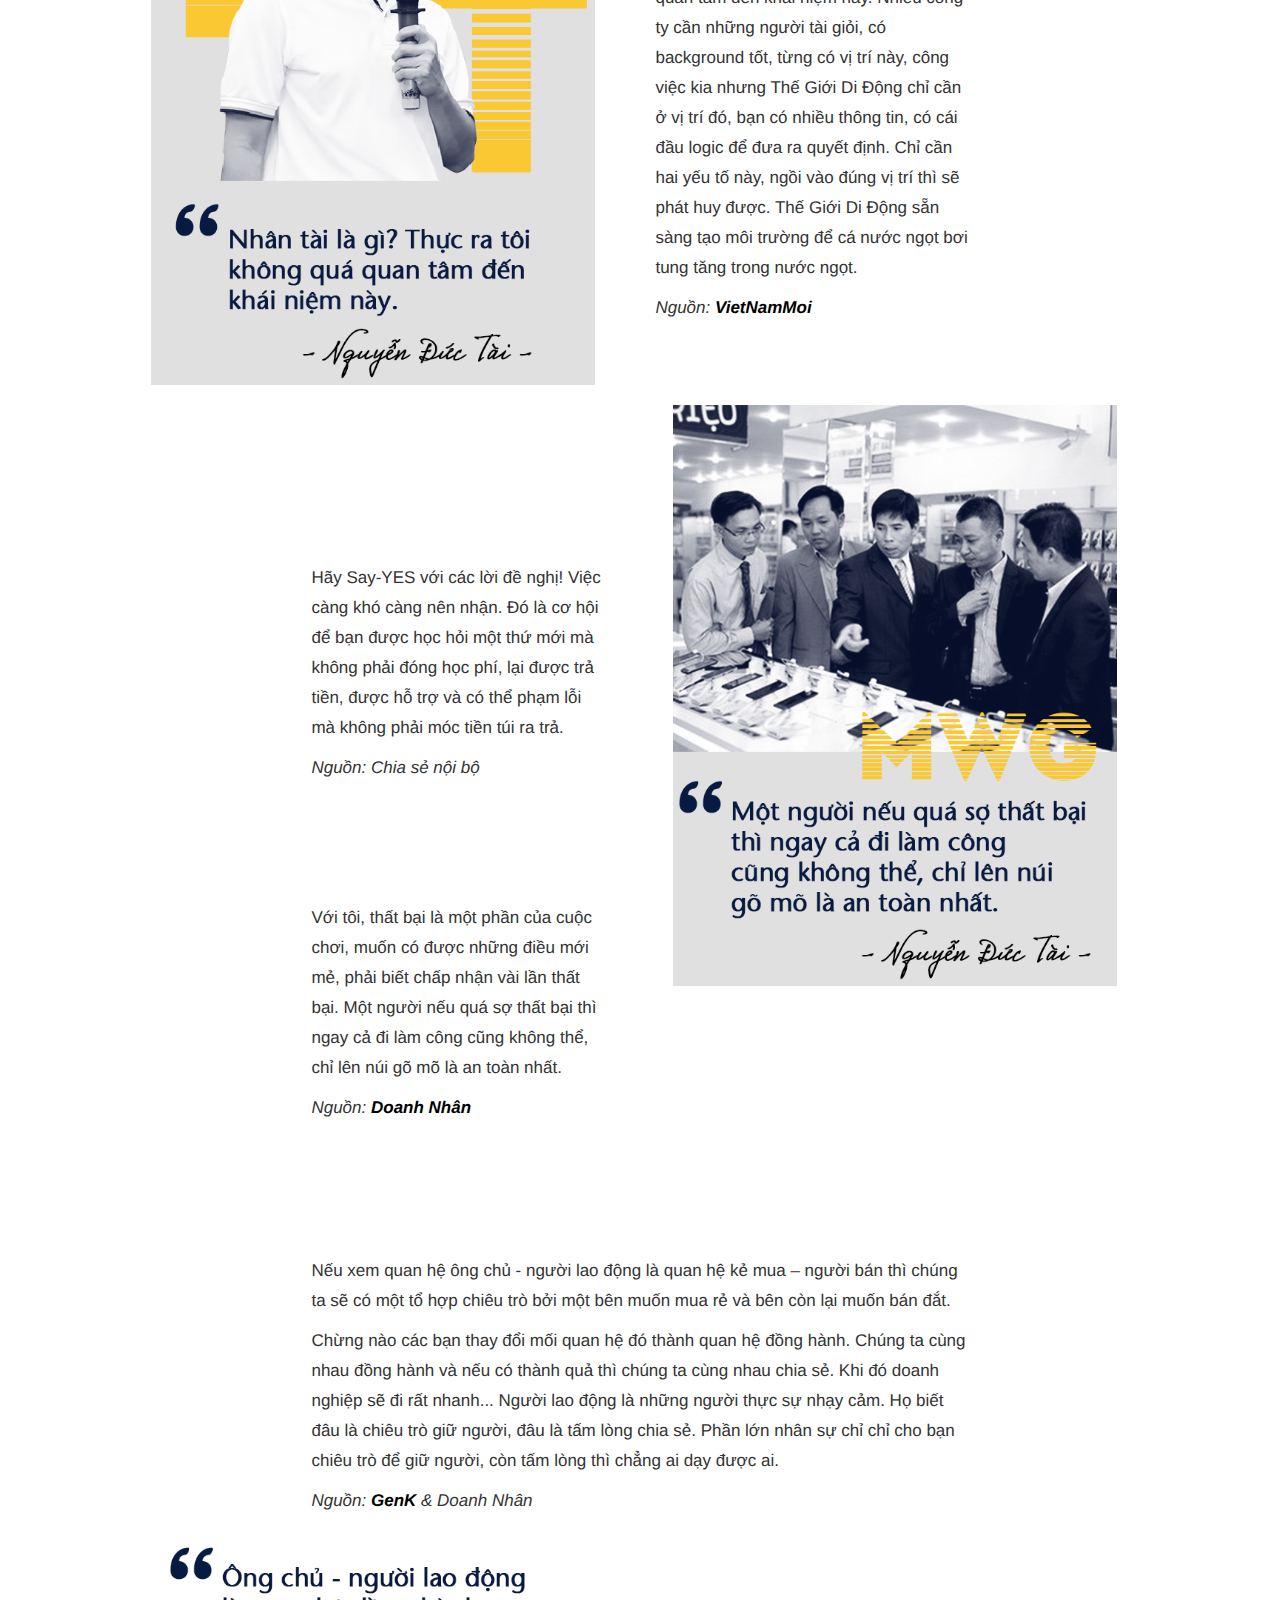
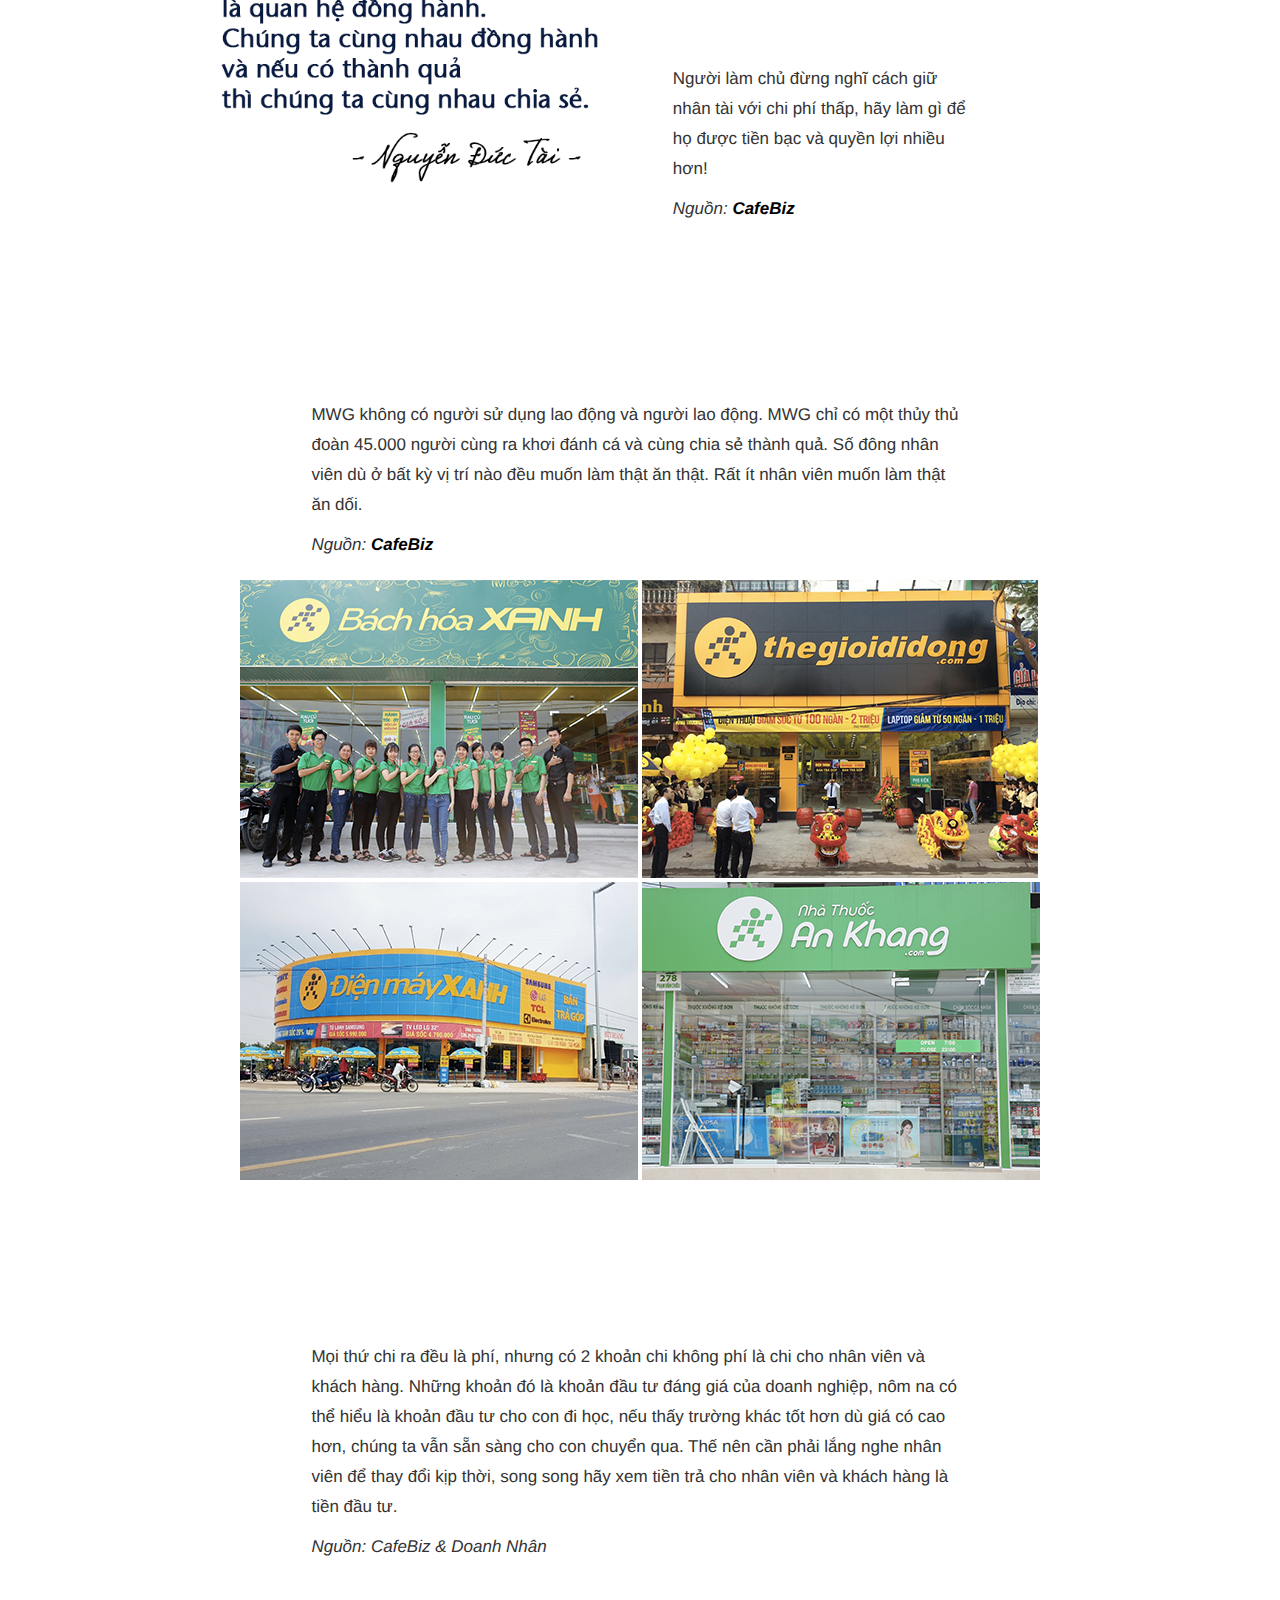
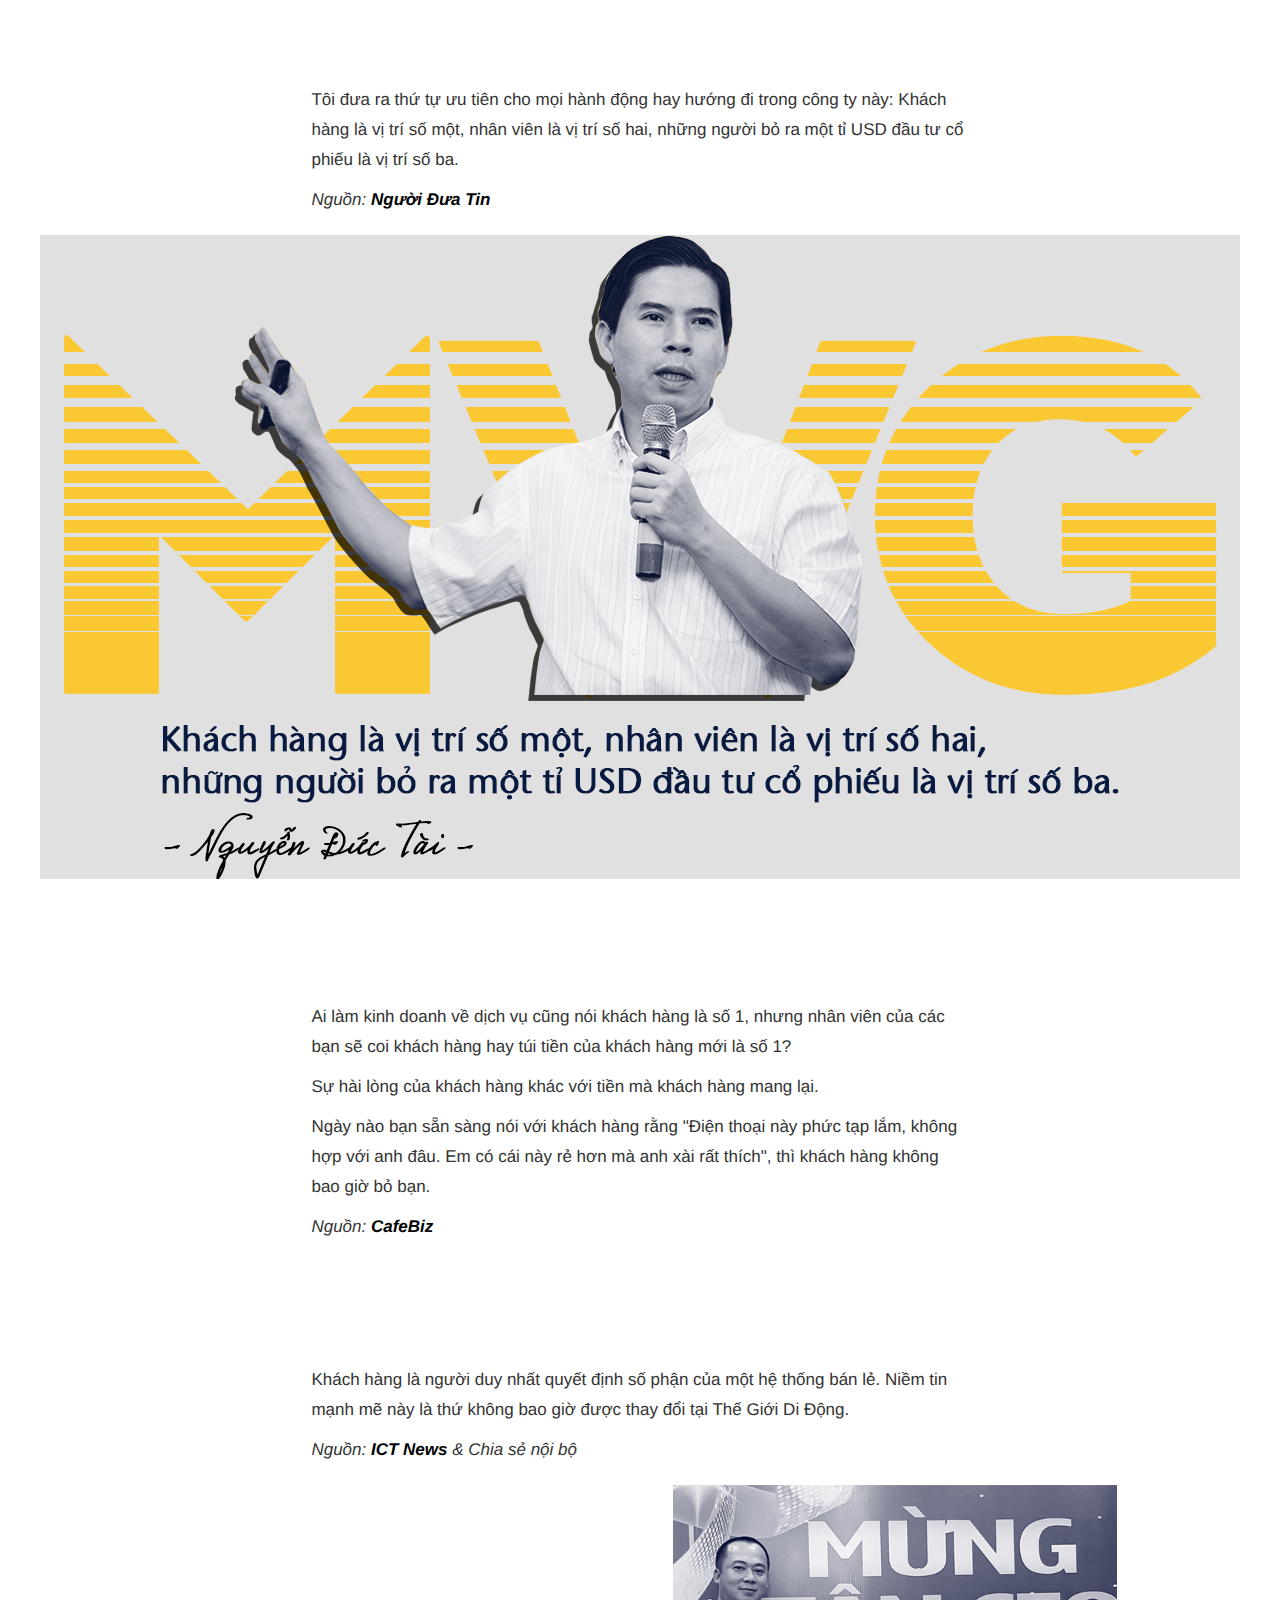
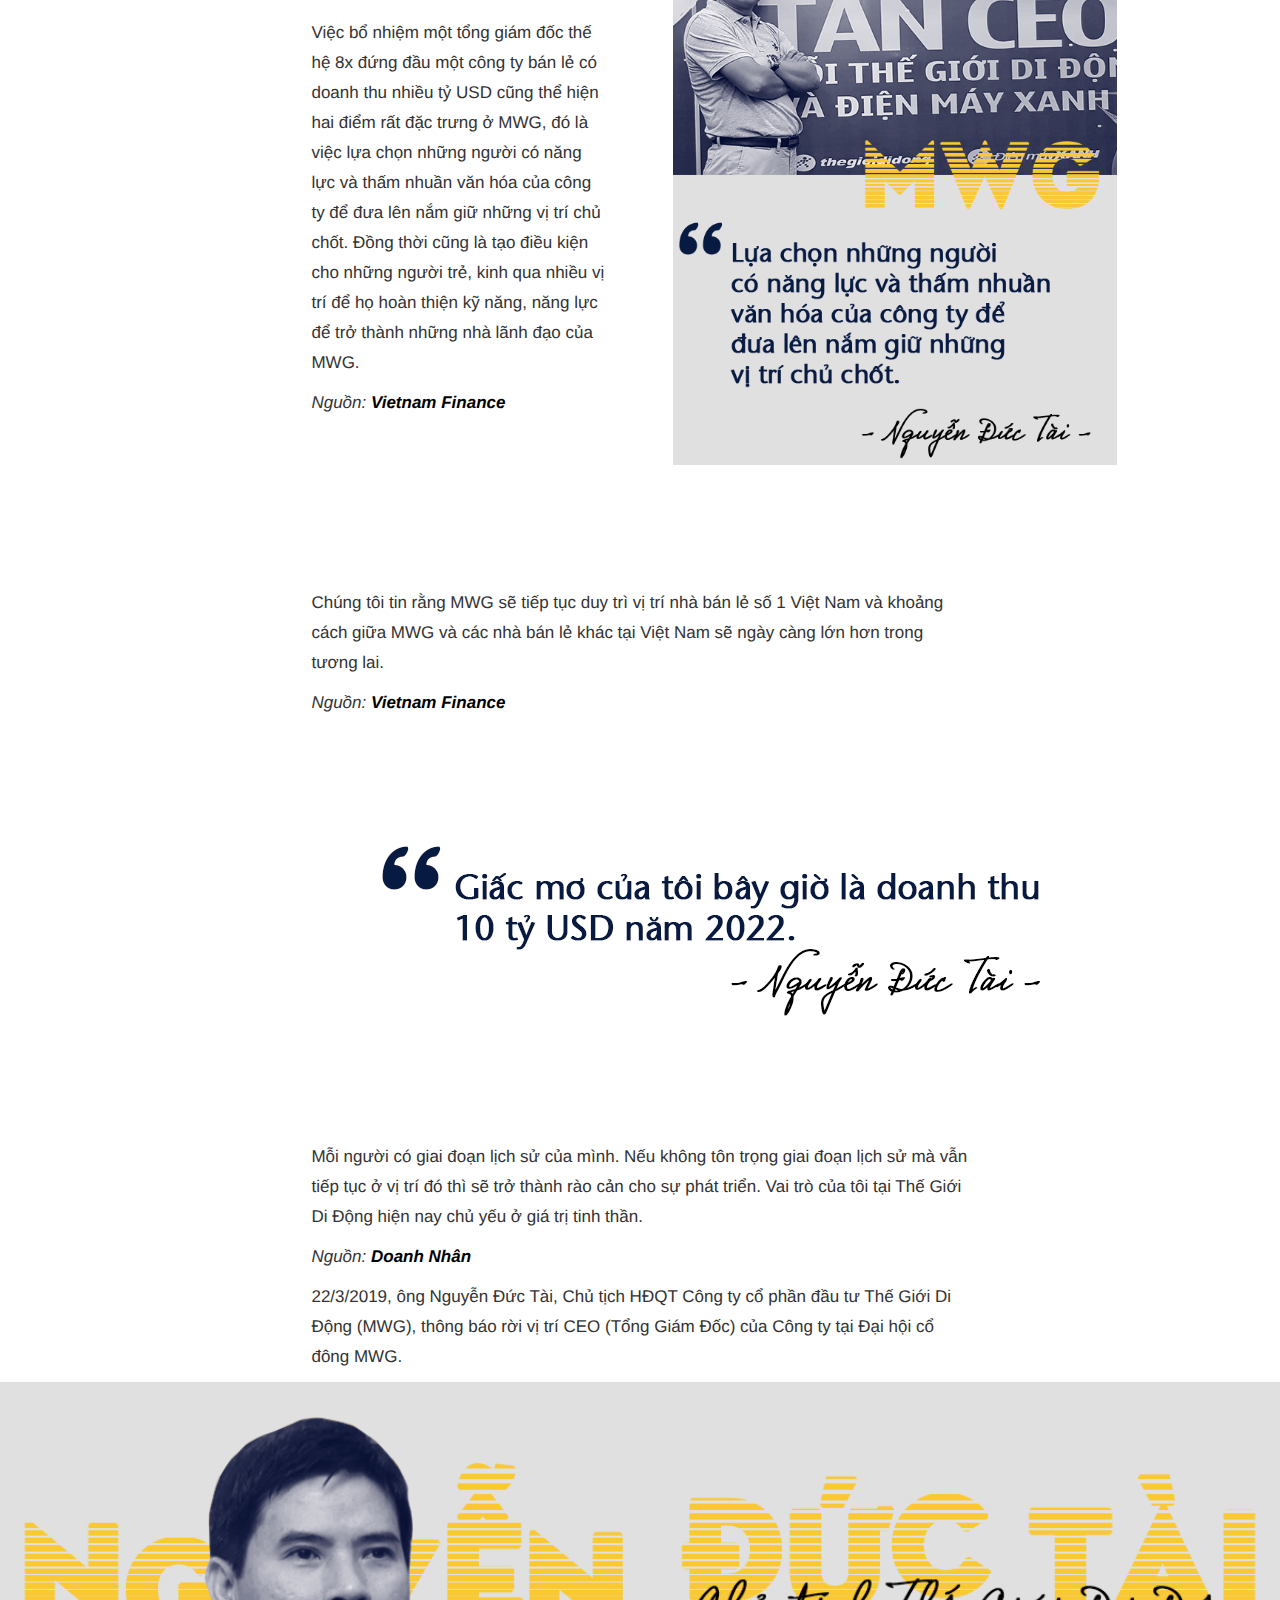
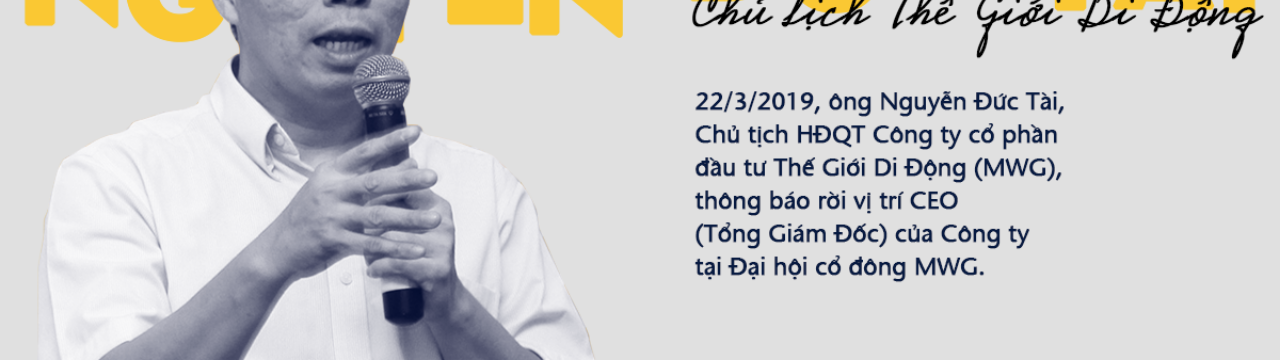
==== commit daaf338e: "add img08" ====
--- a/DESKTOP/index.html
+++ b/DESKTOP/index.html
@@ -176,8 +176,9 @@
 						<img src="images/outline14.png">	
 					</div>		
 				</div>
-				<p>Giấc mơ của tôi bây giờ là doanh thu 10 tỷ USD năm 2022.</p>
-				<p><i>Nguồn: <a rel="nofollow" href="https://vnexpress.net/kinh-doanh/tu-con-trai-nguoi-ban-hang-rong-den-ong-chu-the-gioi-di-dong-3762921.html" target="_blank" title="VnExpress" type="VnExpress">VnExpress</a></i></p>
+				<div class="img-fullscreen">
+					<img src="images/img08.png">
+				</div>
 				<div class="outline">
 					<div data-aos="fade-down" ata-aos-easing="linear" data-aos-delay="100">
 						<img src="images/outline15.png">	
@@ -185,9 +186,7 @@
 				</div>
 				<p>Mỗi người có giai đoạn lịch sử của mình. Nếu không tôn trọng giai đoạn lịch sử mà vẫn tiếp tục ở vị trí đó thì sẽ trở thành rào cản cho sự phát triển.&nbsp;Vai trò của tôi tại Thế Giới Di Động hiện nay chủ yếu ở giá trị tinh thần.</p>
 				<p><i>Nguồn: <a rel="nofollow" href="https://doanhnhan.vn/ong-nguyen-duc-tai-he-lo-nguyen-do-roi-chiec-ghe-quyen-luc-cua-the-gioi-di-dong-d19852.html" target="_blank" title="Doanh Nhân" type="Doanh Nhân">Doanh Nhân</a></i></p>
-				<p style="font-size: 20px !important; "><strong>* Chia sẻ cho Thế hệ trẻ khởi nghiệp</strong></p>
-				<p>"35 tuổi là vừa đẹp để khởi nghiệp" <i>(nguồn: <a rel="nofollow" href="https://ictnews.vn/khoi-nghiep/cau-chuyen-khoi-nghiep/ong-nguyen-duc-tai-35-tuoi-la-vua-dep-de-khoi-nghiep-146459.ict" target="_blank" title="ICT News" type="ICT News">ICT News</a>)</i>.</p>
-				<p>"Đừng khởi nghiệp chỉ vì đam mê" <i>(nguồn: <a rel="nofollow" href="https://baodautu.vn/chu-tich-the-gioi-di-dong-nguyen-duc-tai-dung-khoi-nghiep-chi-vi-dam-me-d55606.html" target="_blank" title="BaoDauTu" type="BaoDauTu">BaoDauTu</a>)</i>.</p>
+				<p>22/3/2019, ông Nguyễn Đức Tài, Chủ tịch HĐQT Công ty cổ phần đầu tư Thế Giới Di Động (MWG), thông báo rời vị trí CEO (Tổng Giám Đốc) của Công ty tại Đại hội cổ đông MWG.</p>
 			</div>
 		</div>
 		<div class="full_screen">
